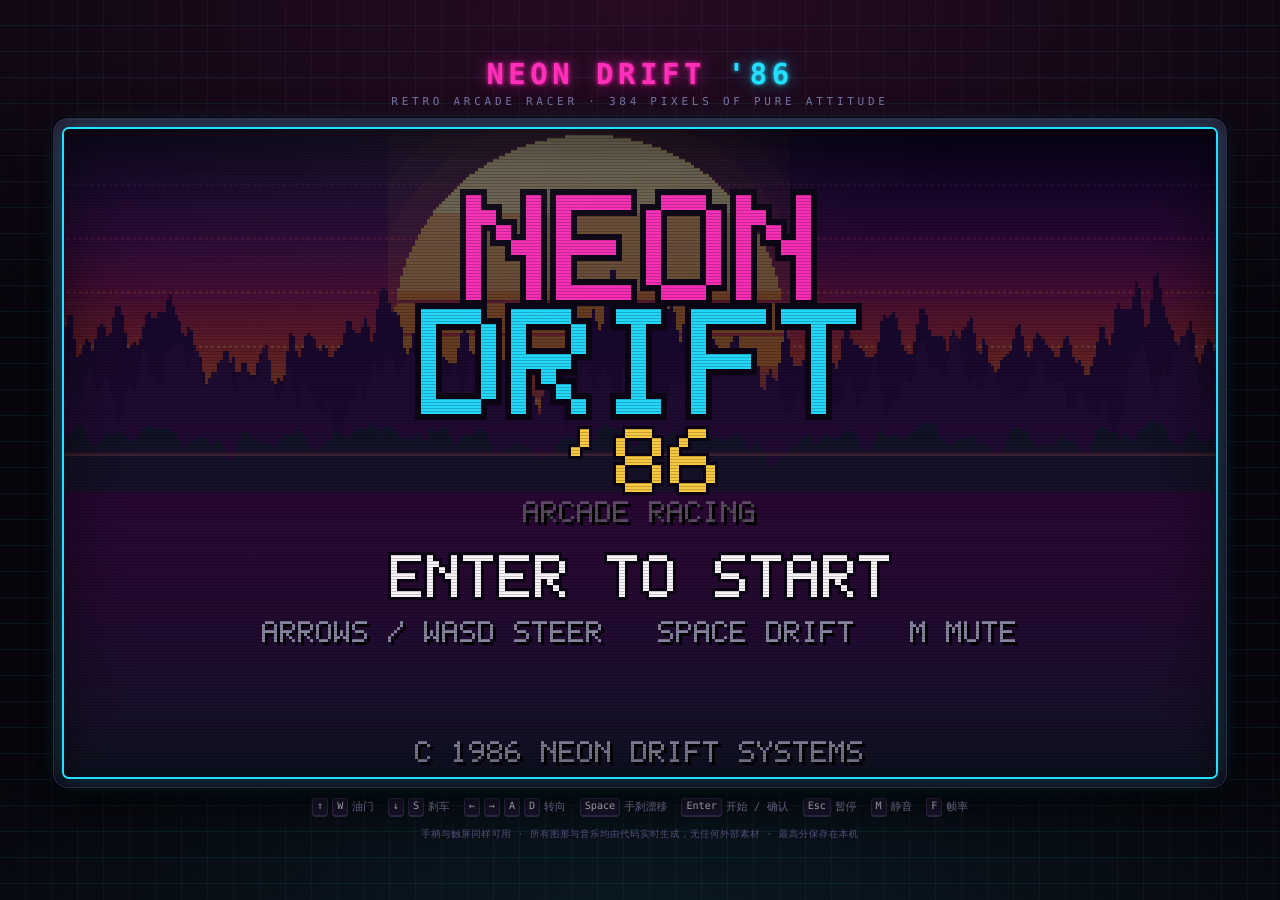
==== neon-drift-86.html @ 437aab7b "Initial release: NEON DRIFT '86 — pseudo-3D retro arcade racer A complete HTML5 arcade racer in the " ====
<!DOCTYPE html>
<html lang="zh-CN">
<head>
<meta charset="utf-8">
<meta name="viewport" content="width=device-width,initial-scale=1,maximum-scale=1,user-scalable=no,viewport-fit=cover">
<meta name="color-scheme" content="dark">
<meta name="description" content="NEON DRIFT '86 — 纯 HTML5 复古街机赛车，零外部资源，可直接双击运行。">
<title>NEON DRIFT '86 — 复古街机赛车</title>
<!-- built 2026-10-17T14:59:07.203Z · single-file bundle · inlined: styles.css, src/core.js, src/road.js, src/sprites.js, src/audio.js, src/render.js, src/input.js, src/game.js -->
<style>
/* ==== styles.css (6.7 kB) ==== */
/* ==========================================================================
   NEON DRIFT '86 — page chrome
   The game itself draws every gameplay pixel into #screen; this file only
   styles the arcade cabinet around it. No external fonts, no images.
   ========================================================================== */

:root {
  --ink:        #f4f0ff;
  --dim:        #7d76a8;
  --neon-pink:  #ff2fb9;
  --neon-cyan:  #22e0ff;
  --neon-amber: #ffc46b;
  --cab-metal:  #16121f;
  --cab-edge:   #2b2440;
  --cab-black:  #07060d;
  --mono: "Consolas", "DejaVu Sans Mono", "Courier New", ui-monospace, monospace;
}

* { box-sizing: border-box; }

html, body {
  height: 100%;
  margin: 0;
  overflow: hidden;
  background: var(--cab-black);
}

body {
  display: flex;
  align-items: center;
  justify-content: center;
  padding: 12px;
  color: var(--ink);
  font-family: var(--mono);
  -webkit-font-smoothing: none;
  font-smooth: never;
  text-rendering: geometricPrecision;
  -webkit-tap-highlight-color: transparent;
  /* the arcade floor: a faint perspective grid that fades out */
  background-image:
    radial-gradient(ellipse 120% 80% at 50% 0%, rgba(255, 47, 185, 0.13), transparent 60%),
    radial-gradient(ellipse 100% 70% at 50% 110%, rgba(34, 224, 255, 0.10), transparent 62%),
    linear-gradient(transparent 0 96%, rgba(34, 224, 255, 0.08) 96% 100%),
    linear-gradient(90deg, transparent 0 96%, rgba(255, 47, 185, 0.06) 96% 100%);
  background-size: auto, auto, 26px 26px, 26px 26px;
  user-select: none;
  -webkit-user-select: none;
}

/* ------------------------------------------------------------------ layout */

.cabinet {
  display: flex;
  flex-direction: column;
  align-items: center;
  gap: 10px;
  max-height: 100%;
}

/* ----------------------------------------------------------------- marquee */

.marquee { text-align: center; margin: 0; }

.marquee-main {
  margin: 0;
  font-size: clamp(15px, 3.2vh, 30px);
  letter-spacing: 0.16em;
  font-weight: 700;
  color: var(--neon-pink);
  text-shadow:
     0 0 4px rgba(255, 47, 185, 0.9),
     0 0 18px rgba(255, 47, 185, 0.55),
     2px 2px 0 #4a0033;
}

.marquee-year { color: var(--neon-cyan); text-shadow: 0 0 4px rgba(34,224,255,.9), 0 0 18px rgba(34,224,255,.5); }

.marquee-sub {
  margin: 4px 0 0;
  font-size: clamp(7px, 1.25vh, 11px);
  letter-spacing: 0.34em;
  color: var(--dim);
}

/* ------------------------------------------------------------------ screen */

.screen-frame {
  position: relative;
  line-height: 0;
  padding: 10px;
  border-radius: 14px;
  background: linear-gradient(180deg, #241d33, var(--cab-metal) 45%, #0d0a15);
  border: 1px solid var(--cab-edge);
  box-shadow:
    0 0 0 1px rgba(0, 0, 0, 0.85),
    0 18px 44px rgba(0, 0, 0, 0.75),
    inset 0 1px 0 rgba(255, 255, 255, 0.05);
}

#screen {
  display: block;
  background: #000;
  border-radius: 5px;
  outline: none;
  cursor: none;
  touch-action: none;
  /* the canvas is integer-upscaled by GAME; keep every pixel crisp */
  image-rendering: pixelated;
  image-rendering: crisp-edges;
  box-shadow:
    0 0 0 2px #000,
    0 0 26px rgba(34, 224, 255, 0.16),
    0 0 60px rgba(255, 47, 185, 0.12);
}

#screen:focus-visible { box-shadow: 0 0 0 2px var(--neon-cyan), 0 0 26px rgba(34, 224, 255, 0.3); }

/* ---------------------------------------------------------------------------
   CRT aperture grille + dome glare.

   IMPORTANT: the scanlines live HERE, in CSS at *output* resolution — not in
   the 384x216 canvas. Baked into the backbuffer they get integer-multiplied
   into 3-5px stripes and crush the whole image; as a CSS overlay they stay a
   crisp 1px regardless of upscale factor, and cost the renderer nothing.
   `.glass` sits exactly over the canvas (same inset as the frame padding) and
   never intercepts pointer events.
   --------------------------------------------------------------------------- */
.glass {
  position: absolute;
  inset: 10px;
  border-radius: 5px;
  pointer-events: none;
  background:
    radial-gradient(ellipse 70% 42% at 30% 4%, rgba(255, 255, 255, 0.05), transparent 70%),
    radial-gradient(ellipse 125% 105% at 50% 50%, transparent 62%, rgba(0, 0, 0, 0.30) 100%);
}

.glass::after {
  content: "";
  position: absolute;
  inset: 0;
  border-radius: 5px;
  /* 1 dark row in every 3 — subtle enough to keep the neon readable */
  background: repeating-linear-gradient(
    to bottom,
    rgba(0, 0, 0, 0.20) 0 1px,
    rgba(0, 0, 0, 0) 1px 3px
  );
  /* a whisper of horizontal phosphor mask so it reads as glass, not stripes */
  background-blend-mode: normal;
}

@media (min-resolution: 2dppx) {
  /* on hidpi a 3px period is sub-pixel-ish; widen slightly so it still reads */
  .glass::after {
    background: repeating-linear-gradient(
      to bottom,
      rgba(0, 0, 0, 0.18) 0 1px,
      rgba(0, 0, 0, 0) 1px 4px
    );
  }
}

/* ------------------------------------------------------------------ splash */

.splash {
  position: absolute;
  inset: 10px;
  border-radius: 5px;
  display: flex;
  flex-direction: column;
  align-items: center;
  justify-content: center;
  gap: 8px;
  background: #05040a;
  color: var(--neon-amber);
  font-size: clamp(9px, 1.7vh, 15px);
  letter-spacing: 0.24em;
  line-height: 1.6;
  transition: opacity 0.28s ease;
  z-index: 2;
}

.splash.hidden { opacity: 0; pointer-events: none; }
.splash.error { color: #ff6060; }
.splash.error .splash-sub { font-size: 0.72em; letter-spacing: 0.1em; max-width: 80%; text-align: center; }

.splash-title { text-shadow: 0 0 10px rgba(255, 196, 107, 0.75); }
.splash-sub { font-size: 0.74em; color: var(--dim); letter-spacing: 0.18em; }

/* ---------------------------------------------------------------- controls */

.controls {
  display: flex;
  flex-wrap: wrap;
  justify-content: center;
  gap: 6px 14px;
  max-width: 760px;
  font-size: clamp(7px, 1.2vh, 11px);
  color: var(--dim);
}

.ctrl { display: inline-flex; align-items: center; gap: 4px; white-space: nowrap; }

kbd {
  display: inline-block;
  min-width: 16px;
  padding: 2px 4px;
  border: 1px solid #3a3157;
  border-bottom-width: 2px;
  border-radius: 4px;
  background: #1c1730;
  color: var(--ink);
  font: inherit;
  font-size: 0.94em;
  text-align: center;
  line-height: 1.15;
}

.ctrl span { color: #9c94c4; }

.footnote {
  margin: 0;
  max-width: 760px;
  text-align: center;
  font-size: clamp(6.5px, 1.05vh, 10px);
  line-height: 1.7;
  color: #5b5580;
  letter-spacing: 0.06em;
}

/* very short viewports: drop the chrome so the cabinet always fits */
@media (max-height: 520px) {
  .marquee-sub, .footnote { display: none; }
  .cabinet { gap: 6px; }
}

@media (max-width: 560px) {
  .footnote { display: none; }
  .controls { gap: 4px 10px; }
}

@media (prefers-reduced-motion: reduce) {
  .splash { transition: none; }
}

</style>
</head>
<body>

<div class="cabinet">

  <header class="marquee">
    <h1 class="marquee-main">NEON&nbsp;DRIFT&nbsp;<span class="marquee-year">'86</span></h1>
    <p class="marquee-sub">RETRO ARCADE RACER &middot; 384 PIXELS OF PURE ATTITUDE</p>
  </header>

  <div class="screen-frame">
    <canvas id="screen" width="384" height="216" tabindex="0"
            aria-label="NEON DRIFT 86 游戏画面"></canvas>

    <!-- Error surface only.  GAME.boot() is synchronous, so nothing can paint
         between DOMContentLoaded and the first frame — an "loading" splash here
         would either never be seen or would stack on top of the game's own
         SYSTEM BOOT screen.  It stays hidden unless boot actually throws. -->
    <div id="splash" class="splash hidden" role="alert" aria-live="assertive"></div>

    <div class="glass" aria-hidden="true"></div>
  </div>

  <section class="controls" aria-label="操作说明">
    <div class="ctrl"><kbd>↑</kbd><kbd>W</kbd><span>油门</span></div>
    <div class="ctrl"><kbd>↓</kbd><kbd>S</kbd><span>刹车</span></div>
    <div class="ctrl"><kbd>←</kbd><kbd>→</kbd><kbd>A</kbd><kbd>D</kbd><span>转向</span></div>
    <div class="ctrl"><kbd>Space</kbd><span>手刹漂移</span></div>
    <div class="ctrl"><kbd>Enter</kbd><span>开始 / 确认</span></div>
    <div class="ctrl"><kbd>Esc</kbd><span>暂停</span></div>
    <div class="ctrl"><kbd>M</kbd><span>静音</span></div>
    <div class="ctrl"><kbd>F</kbd><span>帧率</span></div>
  </section>

  <p class="footnote">
    手柄与触屏同样可用 &middot; 所有图形与音乐均由代码实时生成，无任何外部素材 &middot; 最高分保存在本机
  </p>

</div>

<!-- =====================================================================
     Load order is FROZEN by CONTRACT.md:
       core -> road -> sprites -> audio -> render -> input -> game
     Classic scripts (no ES modules) so the game also runs from file://
     ===================================================================== -->
<script>
/* ==== src/core.js (18.9 kB) ==== */
/* ==========================================================================
 * NEON DRIFT '86  —  src/core.js
 * Shared contract: constants, math, seeded RNG, palettes, bitmap font,
 * storage helpers and the frozen game-state factory.
 * Loaded FIRST. Depends on nothing. Exposes the single global `CORE`.
 * ========================================================================== */
var CORE = (function () {
  'use strict';

  var VERSION = '1.0.0';

  /* internal render resolution (integer-upscaled at present time) */
  var W = 384, H = 216, TAU = Math.PI * 2;

  /* ------------------------------------------------------------------ math */
  function clamp(v, lo, hi) { return v < lo ? lo : (v > hi ? hi : v); }
  function lerp(a, b, t) { return a + (b - a) * t; }
  function easeIn(a, b, p) { return a + (b - a) * Math.pow(p, 2); }
  function easeOut(a, b, p) { return a + (b - a) * (1 - Math.pow(1 - p, 2)); }
  function easeInOut(a, b, p) { return a + (b - a) * (-Math.cos(p * Math.PI) / 2 + 0.5); }
  function accelerate(v, accel, dt) { return v + accel * dt; }
  function percentRemaining(n, total) { return (n % total) / total; }

  function overlap(x1, w1, x2, w2, percent) {
    var half = (percent === undefined ? 1 : percent) / 2;
    var min1 = x1 - (w1 * half), max1 = x1 + (w1 * half);
    var min2 = x2 - (w2 * half), max2 = x2 + (w2 * half);
    return !((max1 < min2) || (min1 > max2));
  }

  function increase(start, inc, max) {
    var r = start + inc;
    if (!(max > 0)) { return 0; }
    r = r % max;
    if (r < 0) { r += max; }
    return r;
  }

  function wrapZ(z, trackLength) { return increase(z, 0, trackLength); }

  /* ------------------------------------------------------- seeded prng ---- */
  /* xorshift32 — deterministic, so every stage rebuilds identically. */
  function rng(seed) {
    var s = (seed >>> 0) || 0x9e3779b9;
    return function () {
      s ^= (s << 13); s >>>= 0;
      s ^= (s >>> 17);
      s ^= (s << 5);  s >>>= 0;
      return s / 4294967296;
    };
  }
  function rnd(r, a, b) { return a + r() * (b - a); }
  function rndInt(r, a, b) { return Math.floor(a + r() * (b - a + 1)); }
  function pick(r, arr) { return arr[Math.floor(r() * arr.length) % arr.length]; }

  /* ------------------------------------------------------------- canvas --- */
  function makeCanvas(w, h) {
    var c = document.createElement('canvas');
    c.width = Math.max(1, w | 0);
    c.height = Math.max(1, h | 0);
    return c;
  }

  function now() {
    if (typeof performance !== 'undefined' && performance.now) { return performance.now(); }
    return Date.now();
  }

  /* ------------------------------------------------------------ storage --- */
  var storage = {
    get: function (key, def) {
      try {
        var v = window.localStorage.getItem('neondrift86.' + key);
        return v === null ? def : JSON.parse(v);
      } catch (e) { return def; }
    },
    set: function (key, val) {
      try { window.localStorage.setItem('neondrift86.' + key, JSON.stringify(val)); return true; }
      catch (e) { return false; }
    }
  };

  /* ------------------------------------------------------------ format ---- */
  function pad(n, len) {
    var s = String(Math.abs(n | 0));
    while (s.length < len) { s = '0' + s; }
    return (n < 0 ? '-' : '') + s;
  }

  function formatTime(sec) {
    if (typeof sec !== 'number' || !isFinite(sec) || sec < 0) { return '--:--.--'; }
    var m = Math.floor(sec / 60);
    var s = sec - m * 60;
    return m + ':' + (s < 10 ? '0' : '') + s.toFixed(2);
  }

  function formatScore(n) { return pad(n | 0, 7); }

  /* ============================================================== TUNING == */
  var TUNING = {
    SEGMENT_LENGTH: 200,
    RUMBLE_LENGTH: 3,
    ROAD_WIDTH: 2000,
    LANES: 3,
    FIELD_OF_VIEW: 100,
    CAMERA_HEIGHT: 1000,
    DRAW_DISTANCE: 220,
    FOG_DENSITY: 5,

    MAX_SPEED: 12000,
    ACCEL: 2400,
    BREAKING: -12000,
    DECEL: -2400,
    OFF_ROAD_DECEL: -6000,
    OFF_ROAD_LIMIT: 3000,
    CENTRIFUGAL: 0.3,

    STEP: 1 / 60,
    CAMERA_DEPTH: 1 / Math.tan((100 / 2) * Math.PI / 180),
    PLAYER_Z: 1000 * (1 / Math.tan((100 / 2) * Math.PI / 180)),
    SPRITE_SCALE: 0.3 / 48,
    ROAD_WIDTH_HALF: 1000,

    /* gameplay feel */
    CHECKPOINT_BONUS: 30,
    DRIFT_STEER_BONUS: 1.45,
    COLLISION_SPEED_LOSS: 0.35,
    HIT_INVULN: 1.2,
    GEARS: 5
  };

  /* ============================================================= THEMES === */
  /* Every colour the game ever draws comes from here. */
  var THEMES = {
    sunset: {
      key: 'sunset', label: 'SUNSET STRIP',
      sky: ['#0b0420', '#2a0a4a', '#5c1268', '#a81f66', '#e8483f', '#ff8a3d', '#ffc46b'],
      sunCore: '#fff3a8', sunGlow: '#ff9a3c', sunBand: '#c9305f',
      sunRadius: 0.34, sunY: 0.62, stars: 0,
      mountFar: '#2a1150', mountNear: '#3d1a63',
      grassDark: '#12333d', grassLight: '#17434f',
      roadDark: '#2b2b3a', roadLight: '#333345',
      rumbleDark: '#e83f6f', rumbleLight: '#f5efe2',
      lane: '#ded8c8',
      fog: '#5c1268', fogDensity: 5,
      crtTint: '#4a1f5e',
      scenery: ['palm', 'palm', 'bush', 'billboard_0', 'rock', 'billboard_1', 'lamp', 'palm']
    },
    night: {
      key: 'night', label: 'NEON NIGHT',
      sky: ['#02010a', '#070522', '#120e3d', '#1e1557', '#2c1f6b', '#3a2a78'],
      sunCore: '#cfe9ff', sunGlow: '#4a6bff', sunBand: '#1b1b4a',
      sunRadius: 0.20, sunY: 0.50, stars: 1,
      mountFar: '#0a0820', mountNear: '#141033',
      grassDark: '#0a1420', grassLight: '#0e1c2c',
      roadDark: '#1a1a26', roadLight: '#20202e',
      rumbleDark: '#22e0ff', rumbleLight: '#ff2fb9',
      lane: '#9ff6ff',
      fog: '#150f38', fogDensity: 6,
      crtTint: '#1b2a6b',
      scenery: ['lamp', 'pine', 'billboard_3', 'pine', 'rock', 'billboard_2', 'lamp', 'pine']
    },
    dawn: {
      key: 'dawn', label: 'SANDSTORM',
      sky: ['#241a4d', '#4a2a68', '#8f4470', '#c96a5c', '#f0a15e', '#ffd9a0'],
      sunCore: '#fff6d0', sunGlow: '#ffb055', sunBand: '#d98a5a',
      sunRadius: 0.26, sunY: 0.58, stars: 0,
      mountFar: '#4a3a5c', mountNear: '#5e4a6b',
      grassDark: '#8a6134', grassLight: '#9c7040',
      roadDark: '#3a3026', roadLight: '#443a2e',
      rumbleDark: '#d94f2b', rumbleLight: '#f7ead0',
      lane: '#f0e2c0',
      fog: '#c98a5a', fogDensity: 7,
      crtTint: '#5e3a1f',
      scenery: ['cactus', 'boulder', 'cactus', 'billboard_3', 'rock', 'cactus', 'boulder', 'arch']
    }
  };

  var STAGES = [
    { id: 0, code: 'S1', name: 'SUNSET STRIP', theme: 'sunset', laps: 2, traffic: 70,  timeLimit: 100, hilliness: 1.00, curviness: 1.00, seed: 1986 },
    { id: 1, code: 'S2', name: 'NEON NIGHT',   theme: 'night',  laps: 2, traffic: 95,  timeLimit: 95,  hilliness: 1.20, curviness: 1.25, seed: 2086 },
    { id: 2, code: 'S3', name: 'SANDSTORM',    theme: 'dawn',   laps: 2, traffic: 120, timeLimit: 92,  hilliness: 1.40, curviness: 1.55, seed: 2186 }
  ];

  /* ============================================================ UI COLOR == */
  var UI = {
    white: '#ffffff', black: '#000000', dim: '#8a8aa0',
    accent: '#ff2fb9', accent2: '#22e0ff', warn: '#ffd23f',
    danger: '#ff3b3b', good: '#4dff88', panel: '#0d0a1e'
  };

  /* ========================================================== BITMAP FONT = */
  /* 5 wide x 7 tall, one 5-bit row per entry, bit4 = leftmost column. */
  var FONT_W = 5, FONT_H = 7;

  var GLYPHS = {
    'A': [0x0E, 0x11, 0x11, 0x1F, 0x11, 0x11, 0x11],
    'B': [0x1E, 0x11, 0x11, 0x1E, 0x11, 0x11, 0x1E],
    'C': [0x0E, 0x11, 0x10, 0x10, 0x10, 0x11, 0x0E],
    'D': [0x1E, 0x11, 0x11, 0x11, 0x11, 0x11, 0x1E],
    'E': [0x1F, 0x10, 0x10, 0x1E, 0x10, 0x10, 0x1F],
    'F': [0x1F, 0x10, 0x10, 0x1E, 0x10, 0x10, 0x10],
    'G': [0x0E, 0x11, 0x10, 0x17, 0x11, 0x11, 0x0F],
    'H': [0x11, 0x11, 0x11, 0x1F, 0x11, 0x11, 0x11],
    'I': [0x0E, 0x04, 0x04, 0x04, 0x04, 0x04, 0x0E],
    'J': [0x07, 0x02, 0x02, 0x02, 0x02, 0x12, 0x0C],
    'K': [0x11, 0x12, 0x14, 0x18, 0x14, 0x12, 0x11],
    'L': [0x10, 0x10, 0x10, 0x10, 0x10, 0x10, 0x1F],
    'M': [0x11, 0x1B, 0x15, 0x15, 0x11, 0x11, 0x11],
    'N': [0x11, 0x19, 0x15, 0x13, 0x11, 0x11, 0x11],
    'O': [0x0E, 0x11, 0x11, 0x11, 0x11, 0x11, 0x0E],
    'P': [0x1E, 0x11, 0x11, 0x1E, 0x10, 0x10, 0x10],
    'Q': [0x0E, 0x11, 0x11, 0x11, 0x15, 0x12, 0x0D],
    'R': [0x1E, 0x11, 0x11, 0x1E, 0x14, 0x12, 0x11],
    'S': [0x0F, 0x10, 0x10, 0x0E, 0x01, 0x01, 0x1E],
    'T': [0x1F, 0x04, 0x04, 0x04, 0x04, 0x04, 0x04],
    'U': [0x11, 0x11, 0x11, 0x11, 0x11, 0x11, 0x0E],
    'V': [0x11, 0x11, 0x11, 0x11, 0x11, 0x0A, 0x04],
    'W': [0x11, 0x11, 0x11, 0x15, 0x15, 0x1B, 0x11],
    'X': [0x11, 0x11, 0x0A, 0x04, 0x0A, 0x11, 0x11],
    'Y': [0x11, 0x11, 0x0A, 0x04, 0x04, 0x04, 0x04],
    'Z': [0x1F, 0x01, 0x02, 0x04, 0x08, 0x10, 0x1F],
    '0': [0x0E, 0x11, 0x13, 0x15, 0x19, 0x11, 0x0E],
    '1': [0x04, 0x0C, 0x04, 0x04, 0x04, 0x04, 0x0E],
    '2': [0x0E, 0x11, 0x01, 0x02, 0x04, 0x08, 0x1F],
    '3': [0x1F, 0x02, 0x04, 0x02, 0x01, 0x11, 0x0E],
    '4': [0x02, 0x06, 0x0A, 0x12, 0x1F, 0x02, 0x02],
    '5': [0x1F, 0x10, 0x1E, 0x01, 0x01, 0x11, 0x0E],
    '6': [0x06, 0x08, 0x10, 0x1E, 0x11, 0x11, 0x0E],
    '7': [0x1F, 0x01, 0x02, 0x04, 0x08, 0x08, 0x08],
    '8': [0x0E, 0x11, 0x11, 0x0E, 0x11, 0x11, 0x0E],
    '9': [0x0E, 0x11, 0x11, 0x0F, 0x01, 0x02, 0x0C],
    ' ': [0x00, 0x00, 0x00, 0x00, 0x00, 0x00, 0x00],
    '.': [0x00, 0x00, 0x00, 0x00, 0x00, 0x0C, 0x0C],
    ',': [0x00, 0x00, 0x00, 0x00, 0x0C, 0x0C, 0x08],
    ':': [0x00, 0x0C, 0x0C, 0x00, 0x0C, 0x0C, 0x00],
    ';': [0x00, 0x0C, 0x0C, 0x00, 0x0C, 0x0C, 0x08],
    '-': [0x00, 0x00, 0x00, 0x1F, 0x00, 0x00, 0x00],
    '_': [0x00, 0x00, 0x00, 0x00, 0x00, 0x00, 0x1F],
    '+': [0x00, 0x04, 0x04, 0x1F, 0x04, 0x04, 0x00],
    '=': [0x00, 0x00, 0x1F, 0x00, 0x1F, 0x00, 0x00],
    '*': [0x00, 0x0A, 0x04, 0x1F, 0x04, 0x0A, 0x00],
    '/': [0x01, 0x01, 0x02, 0x04, 0x08, 0x10, 0x10],
    '\\': [0x10, 0x10, 0x08, 0x04, 0x02, 0x01, 0x01],
    '!': [0x04, 0x04, 0x04, 0x04, 0x04, 0x00, 0x04],
    '?': [0x0E, 0x11, 0x01, 0x02, 0x04, 0x00, 0x04],
    '%': [0x11, 0x01, 0x02, 0x04, 0x08, 0x10, 0x11],
    '(': [0x04, 0x08, 0x10, 0x10, 0x10, 0x08, 0x04],
    ')': [0x04, 0x02, 0x01, 0x01, 0x01, 0x02, 0x04],
    '[': [0x0E, 0x08, 0x08, 0x08, 0x08, 0x08, 0x0E],
    ']': [0x0E, 0x02, 0x02, 0x02, 0x02, 0x02, 0x0E],
    '<': [0x02, 0x04, 0x08, 0x10, 0x08, 0x04, 0x02],
    '>': [0x08, 0x04, 0x02, 0x01, 0x02, 0x04, 0x08],
    '#': [0x0A, 0x1F, 0x0A, 0x0A, 0x1F, 0x0A, 0x00],
    '&': [0x0C, 0x12, 0x14, 0x08, 0x15, 0x12, 0x0D],
    '@': [0x0E, 0x11, 0x17, 0x15, 0x17, 0x10, 0x0E],
    '"': [0x0A, 0x0A, 0x00, 0x00, 0x00, 0x00, 0x00],
    "'": [0x04, 0x04, 0x08, 0x00, 0x00, 0x00, 0x00],
    '^': [0x04, 0x0A, 0x11, 0x00, 0x00, 0x00, 0x00],
    '~': [0x00, 0x00, 0x09, 0x16, 0x00, 0x00, 0x00],
    '$': [0x04, 0x0F, 0x14, 0x0E, 0x05, 0x1E, 0x04],
    '|': [0x04, 0x04, 0x04, 0x04, 0x04, 0x04, 0x04],
    '\u2665': [0x00, 0x0A, 0x1F, 0x1F, 0x0E, 0x04, 0x00],   /* heart  */
    '\u25B2': [0x04, 0x0E, 0x1F, 0x1F, 0x00, 0x00, 0x00],   /* up     */
    '\u25BC': [0x00, 0x00, 0x00, 0x1F, 0x1F, 0x0E, 0x04],   /* down   */
    '\u25C0': [0x01, 0x03, 0x07, 0x0F, 0x07, 0x03, 0x01],   /* left   */
    '\u25B6': [0x10, 0x18, 0x1C, 0x1E, 0x1C, 0x18, 0x10],   /* right  */
    '\u2588': [0x1F, 0x1F, 0x1F, 0x1F, 0x1F, 0x1F, 0x1F],   /* block  */
    '\u2592': [0x15, 0x0A, 0x15, 0x0A, 0x15, 0x0A, 0x15],   /* dither */
    '\u00B7': [0x00, 0x00, 0x00, 0x04, 0x00, 0x00, 0x00]    /* dot    */
  };

  var GLYPH_KEYS = (function () {
    var k = [], c;
    for (c in GLYPHS) { if (Object.prototype.hasOwnProperty.call(GLYPHS, c)) { k.push(c); } }
    return k;
  })();

  var GLYPH_INDEX = (function () {
    var m = {}, i;
    for (i = 0; i < GLYPH_KEYS.length; i++) { m[GLYPH_KEYS[i]] = i; }
    return m;
  })();

  var CELL_W = FONT_W + 1;              /* 1px gutter between cells in the atlas */
  var atlasCache = {};

  /* Pre-render every glyph once per colour; drawText then costs one drawImage
     per character instead of 35 fillRects. */
  function atlas(color) {
    if (atlasCache[color]) { return atlasCache[color]; }
    var cv = makeCanvas(GLYPH_KEYS.length * CELL_W, FONT_H);
    var g = cv.getContext('2d');
    g.fillStyle = color;
    var i, x, y, bits, ch;
    for (i = 0; i < GLYPH_KEYS.length; i++) {
      ch = GLYPHS[GLYPH_KEYS[i]];
      for (y = 0; y < FONT_H; y++) {
        bits = ch[y];
        for (x = 0; x < FONT_W; x++) {
          if (bits & (1 << (FONT_W - 1 - x))) { g.fillRect(i * CELL_W + x, y, 1, 1); }
        }
      }
    }
    atlasCache[color] = cv;
    return cv;
  }

  function textWidth(text, scale, spacing) {
    scale = Math.max(1, (scale | 0) || 1);
    spacing = (spacing === undefined || spacing === null) ? 1 : spacing;
    var n = String(text).length;
    if (n === 0) { return 0; }
    return (n * (FONT_W + spacing) - spacing) * scale;
  }

  function drawText(ctx, text, x, y, opts) {
    opts = opts || {};
    var scale = Math.max(1, (opts.scale | 0) || 1);
    var spacing = (opts.spacing === undefined || opts.spacing === null) ? 1 : opts.spacing;
    var color = opts.color || '#ffffff';
    var align = opts.align || 'left';
    var str = String(text).toUpperCase();
    var step = (FONT_W + spacing) * scale;

    var w = textWidth(str, scale, spacing);
    var dy = 0;
    if (opts.baseline === 'middle') { dy = -Math.round(FONT_H * scale / 2); }
    x = Math.round(x); y = Math.round(y) + dy;
    if (align === 'center') { x -= Math.round(w / 2); }
    else if (align === 'right') { x -= w; }

    if (opts.shadow) {
      drawText(ctx, str, x + scale, y + scale, {
        color: typeof opts.shadow === 'string' ? opts.shadow : '#000000',
        scale: scale, spacing: spacing, align: 'left'
      });
    }

    var a = atlas(color), i, gi;
    for (i = 0; i < str.length; i++) {
      gi = GLYPH_INDEX[str.charAt(i)];
      if (gi === undefined) { continue; }
      ctx.drawImage(a, gi * CELL_W, 0, FONT_W, FONT_H,
                    x + i * step, y, FONT_W * scale, FONT_H * scale);
    }
    return w;
  }

  /* ============================================================== STATE === */
  /* The frozen per-frame contract between GAME (writer) and RENDER (reader). */
  function createState() {
    return {
      /* timing */
      now: 0, dt: 0, frame: 0, fps: 60,

      /* flow */
      mode: 'boot', prevMode: '', modeTime: 0,

      /* player */
      position: 0, speed: 0, playerX: 0, playerY: 0,
      steer: 0, throttle: 0, brake: 0,
      gear: 1, rpm: 0, shiftTimer: 0,

      /* stage / progress */
      stageIndex: 0, stage: 0, lap: 1, laps: 2,
      trackLength: 0, track: null, segments: [], cars: [],
      checkpoint: 0, checkpoints: [], nextCheckpoint: 0,
      timeLeft: 0, lapTime: 0, lastLapTime: 0, bestLapTime: 0, totalTime: 0,
      score: 0, combo: 0, best: 0,

      /* camera / parallax */
      cameraHeight: TUNING.CAMERA_HEIGHT, cameraDepth: TUNING.CAMERA_DEPTH,
      playerZ: TUNING.PLAYER_Z,
      skyOffset: 0, hillOffset: 0, treeOffset: 0,

      /* fx */
      shake: 0, shakeX: 0, shakeY: 0, flash: 0,
      hitTimer: 0, offRoad: false, skid: false,
      crash: false, crashTimer: 0, crashX: 0, crashY: 0, crashFrame: 0,

      /* ui */
      menuIndex: 0, menuItems: [], countdown: 0,
      paused: false, muted: false, quality: 'high', showFps: false,
      hint: '',

      /* transient messages: {text,color,scale,x,y,ttl,ttl0} */
      messages: [],

      /* theme + results */
      theme: THEMES.sunset,
      results: null,

      /* debug */
      errors: []
    };
  }

  /* ============================================================ SELFTEST == */
  function selfTest() {
    var checks = [];
    function ck(name, ok, detail) { checks.push({ name: name, ok: !!ok, detail: detail || '' }); }

    ck('resolution', W === 384 && H === 216, W + 'x' + H);
    ck('math.clamp', clamp(5, 0, 3) === 3 && clamp(-1, 0, 3) === 0);
    ck('math.increase-wrap', increase(10, 5, 12) === 3, String(increase(10, 5, 12)));
    ck('math.increase-neg', increase(1, -5, 12) === 8, String(increase(1, -5, 12)));
    ck('math.wrapZ', wrapZ(-100, 1000) === 900, String(wrapZ(-100, 1000)));
    ck('math.overlap', overlap(0, 10, 4, 10, 1) === true && overlap(0, 2, 40, 2, 1) === false);

    var r1 = rng(42), r2 = rng(42);
    ck('rng.deterministic', r1() === r2(), 'first draws equal');
    var v = rng(42)();
    ck('rng.range', v >= 0 && v < 1, String(v));

    ck('font.width', textWidth('AB', 1, 1) === 11, String(textWidth('AB', 1, 1)));
    ck('font.width2', textWidth('AB', 2, 1) === 22, String(textWidth('AB', 2, 1)));
    ck('font.glyph-count', GLYPH_KEYS.length >= 60, String(GLYPH_KEYS.length));
    ck('font.has-digits', '0' in GLYPH_INDEX && '9' in GLYPH_INDEX);
    ck('font.has-letters', 'A' in GLYPH_INDEX && 'Z' in GLYPH_INDEX);

    var tk = Object.keys(THEMES);
    ck('themes.count', tk.length === 3, tk.join(','));
    var ti, th, tOk = true, tWhy = '';
    for (ti = 0; ti < tk.length; ti++) {
      th = THEMES[tk[ti]];
      var need = ['sky', 'sunCore', 'sunGlow', 'sunBand', 'mountFar', 'mountNear', 'grassDark',
        'grassLight', 'roadDark', 'roadLight', 'rumbleDark', 'rumbleLight', 'lane', 'fog',
        'crtTint', 'scenery'];
      for (var qi = 0; qi < need.length; qi++) {
        if (th[need[qi]] === undefined) { tOk = false; tWhy += tk[ti] + '.' + need[qi] + ' '; }
      }
      if (!(th.sky instanceof Array) || th.sky.length < 4) { tOk = false; tWhy += tk[ti] + '.sky '; }
    }
    ck('themes.complete', tOk, tWhy);
    ck('stages.count', STAGES.length === 3 && STAGES[2].laps === 2);

    ck('tuning.cameraDepth', TUNING.CAMERA_DEPTH > 0.8 && TUNING.CAMERA_DEPTH < 0.9,
      TUNING.CAMERA_DEPTH.toFixed(4));
    ck('tuning.step', Math.abs(TUNING.STEP - 1 / 60) < 1e-9);

    ck('format.time', formatTime(83.456) === '1:23.46', formatTime(83.456));
    ck('format.time-bad', formatTime(NaN) === '--:--.--');
    ck('format.score', formatScore(1234) === '0001234', formatScore(1234));
    ck('format.pad', pad(7, 3) === '007' && pad(-7, 3) === '-007');

    var s = createState();
    ck('state.shape', s.mode === 'boot' && s.segments instanceof Array && s.theme === THEMES.sunset);
    ck('state.required-fields',
      ['track', 'cars', 'checkpoints', 'messages', 'results', 'quality', 'skyOffset',
        'hillOffset', 'treeOffset', 'cameraDepth', 'playerZ', 'crashFrame'].every(function (k) {
          return k in s;
        }));

    var ok = true, i;
    for (i = 0; i < checks.length; i++) { if (!checks[i].ok) { ok = false; } }
    return { ok: ok, checks: checks };
  }

  /* ================================================================ EXPORT */
  return {
    VERSION: VERSION,
    W: W, H: H, TAU: TAU,

    clamp: clamp, lerp: lerp,
    easeIn: easeIn, easeOut: easeOut, easeInOut: easeInOut,
    accelerate: accelerate, percentRemaining: percentRemaining,
    overlap: overlap, increase: increase, wrapZ: wrapZ,

    rng: rng, rnd: rnd, rndInt: rndInt, pick: pick,

    makeCanvas: makeCanvas, now: now, storage: storage,
    pad: pad, formatTime: formatTime, formatScore: formatScore,

    TUNING: TUNING, THEMES: THEMES, STAGES: STAGES, UI: UI,

    FONT_W: FONT_W, FONT_H: FONT_H, GLYPHS: GLYPHS,
    textWidth: textWidth, drawText: drawText,

    createState: createState, selfTest: selfTest
  };
})();

</script>
<script>
/* ==== src/road.js (17.8 kB) ==== */
/* ==========================================================================
 * NEON DRIFT '86  —  src/road.js
 * Track geometry: segment construction, perspective projection and the
 * initial placement of AI traffic.
 *
 * NO canvas / document / DOM access anywhere in this file (it must load and
 * run under node).  Depends on: CORE.  Exposes the single global `ROAD`.
 *
 * Load order: core.js -> road.js -> sprites.js -> audio.js -> render.js
 * ========================================================================== */
var ROAD = (function () {
  'use strict';

  var T = CORE.TUNING;
  var SEG_LEN = T.SEGMENT_LENGTH;        /* 200  */
  var RUMBLE_LEN = T.RUMBLE_LENGTH;      /* 3    */
  var ROAD_WIDTH = T.ROAD_WIDTH;         /* 2000 */

  /* curve is a per-segment steering accumulator (see the classic out-run model):
     `dx += curve` each segment, `x += dx` each segment. */
  var CURVE = { NONE: 0, EASY: 1.7, MEDIUM: 3.1, HARD: 4.5, HAIRPIN: 6.2, MAX: 7.5 };

  /* slope is expressed as a fraction of the horizontal run, so hill height
     scales with section length and never becomes a wall. */
  var SLOPE = { NONE: 0, LOW: 0.15, MEDIUM: 0.28, HIGH: 0.42, STEEP: 0.56 };

  var MIN_SEGMENTS = 1200;       /* contract floor  */
  var TARGET_SEGMENTS = 1320;    /* the fun part    */
  var OPENING_STRAIGHT = 46;     /* start / finish straight */
  var CLOSING_STRAIGHT = 40;
  var CHECKPOINT_GATES = 4;      /* gates per lap, one of them the lap line */

  var CAR_KINDS = [
    { sprite: 'car_red', w: 1080, h: 620, lo: 0.46, hi: 0.74 },
    { sprite: 'car_blue', w: 1080, h: 620, lo: 0.46, hi: 0.74 },
    { sprite: 'car_green', w: 1080, h: 620, lo: 0.46, hi: 0.74 },
    { sprite: 'car_yellow', w: 1080, h: 620, lo: 0.46, hi: 0.74 },
    { sprite: 'car_purple', w: 1080, h: 620, lo: 0.46, hi: 0.74 },
    { sprite: 'truck_white', w: 1520, h: 980, lo: 0.27, hi: 0.48 },
    { sprite: 'truck_blue', w: 1520, h: 980, lo: 0.27, hi: 0.48 }
  ];

  /* ======================================================== small helpers == */

  function clamp(v, lo, hi) { return v < lo ? lo : (v > hi ? hi : v); }

  function newPoint(x, y, z) {
    return {
      world: { x: x, y: y, z: z },
      camera: { x: 0, y: 0, z: 0 },
      screen: { x: 0, y: 0, w: 0, scale: 0 }
    };
  }

  function newSegment(index, curve, y1, y2) {
    return {
      index: index,
      p1: newPoint(0, y1, index * SEG_LEN),
      p2: newPoint(0, y2, (index + 1) * SEG_LEN),
      curve: curve,
      sprites: [],
      cars: [],
      /* alternating ground colour; flips every RUMBLE_LENGTH segments */
      dark: (Math.floor(index / RUMBLE_LEN) % 2) === 1,
      looped: false,
      fog: 0,
      clip: 0,
      light: 0
    };
  }

  function lastY(track) {
    var segs = track.segments;
    return segs.length === 0 ? 0 : segs[segs.length - 1].p2.world.y;
  }

  function pushSegment(track, curve, y2) {
    var segs = track.segments;
    var y1 = segs.length === 0 ? 0 : segs[segs.length - 1].p2.world.y;
    segs.push(newSegment(segs.length, curve, y1, y2));
  }

  /* ---------------------------------------------------------- road pieces -- */

  /* enter/hold/leave are segment counts; `curve` is the held curve value and
     `slope` the held gradient (world-y delta / world-z delta). */
  function addRoad(track, enter, hold, leave, curve, slope) {
    var startY = lastY(track);
    var total = enter + hold + leave;
    if (total <= 0) { return; }
    var endY = startY + (slope || 0) * total * SEG_LEN;
    var n;

    for (n = 0; n < enter; n++) {
      pushSegment(track, CORE.easeIn(0, curve, n / enter), CORE.easeInOut(startY, endY, n / total));
    }
    for (n = 0; n < hold; n++) {
      pushSegment(track, curve, CORE.easeInOut(startY, endY, (enter + n) / total));
    }
    for (n = 0; n < leave; n++) {
      pushSegment(track, CORE.easeInOut(curve, 0, n / leave), CORE.easeInOut(startY, endY, (enter + hold + n) / total));
    }
  }

  function addStraight(track, len) { addRoad(track, 0, len, 0, 0, 0); }

  /* A run of alternating crests and dips; the 4-step pattern nets to zero so
     a bumpy stretch always returns to the height it started at. */
  function addBumps(track, len, amount) {
    var pattern = [1, -2, 1, 0];
    var n, y = lastY(track);
    len = len - (len % 4);
    for (n = 0; n < len; n++) {
      y = y + pattern[n % 4] * amount;
      pushSegment(track, 0, y);
    }
  }

  /* ---------------------------------------------------------- the recipe --- */

  function chooseSlope(track, hilly, rng) {
    var y = lastY(track);
    var bias = clamp(-y / 14000, -1, 1);        /* pull back toward sea level */
    var mag = 0.08 + rng() * 0.34;
    var s = (rng() < 0.5 ? -1 : 1) * mag;
    if (bias > 0.25 && s > 0) { s = -s; }
    if (bias < -0.25 && s < 0) { s = -s; }
    return s * hilly;
  }

  function buildMoves(track, stage, rng) {
    var curvy = stage.curviness || 1;
    var hilly = stage.hilliness || 1;
    var dir = rng() < 0.5 ? 1 : -1;
    var pattern = [
      'straight', 'curve', 'hill', 'scurve', 'straight', 'crest',
      'hairpin', 'dip', 'curve', 'bumps', 'straight', 'hill',
      'scurve', 'curve', 'hairpin', 'crest', 'bumps', 'dip'
    ];
    var pi = 0, kind, mag, len, c;

    addStraight(track, OPENING_STRAIGHT);

    while (track.segments.length < TARGET_SEGMENTS) {
      kind = pattern[pi % pattern.length];
      pi++;
      /* a long breather after every hairpin */
      mag = CURVE.EASY + rng() * (CURVE.HARD - CURVE.EASY);
      c = clamp(mag * curvy, 0, CURVE.MAX) * dir;

      if (kind === 'straight') {
        len = 26 + Math.floor(rng() * 38);
        addRoad(track, 6, len, 6, 0, chooseSlope(track, hilly, rng) * 0.4);
      } else if (kind === 'curve') {
        len = 34 + Math.floor(rng() * 34);
        addRoad(track, Math.round(len * 0.28), Math.round(len * 0.44), Math.round(len * 0.28),
          c, chooseSlope(track, hilly, rng) * 0.35);
        dir = -dir;
      } else if (kind === 'scurve') {
        len = 22 + Math.floor(rng() * 16);
        c = clamp(CURVE.MEDIUM * curvy, 0, CURVE.MAX) * dir;
        addRoad(track, Math.round(len * 0.3), Math.round(len * 0.4), Math.round(len * 0.3), c, 0);
        c = -c * 0.85;
        addRoad(track, Math.round(len * 0.3), Math.round(len * 0.4), Math.round(len * 0.3), c, 0);
        dir = -dir;
      } else if (kind === 'hairpin') {
        len = 40 + Math.floor(rng() * 22);
        c = clamp(CURVE.HAIRPIN * curvy, 0, CURVE.MAX) * dir;
        addRoad(track, 10, len, 14, c, chooseSlope(track, hilly, rng) * 0.25);
        dir = -dir;
      } else if (kind === 'hill') {
        len = 44 + Math.floor(rng() * 40);
        addRoad(track, Math.round(len * 0.32), Math.round(len * 0.36), Math.round(len * 0.32),
          0, chooseSlope(track, hilly, rng));
      } else if (kind === 'crest') {
        var up = 30 + Math.floor(rng() * 22);
        var down = 30 + Math.floor(rng() * 22);
        addRoad(track, 10, up, 8, 0, Math.abs(chooseSlope(track, hilly, rng)) * 1.15);
        addRoad(track, 8, down, 10, 0, -Math.abs(chooseSlope(track, hilly, rng)) * 1.15);
      } else if (kind === 'dip') {
        var dn = 26 + Math.floor(rng() * 20);
        var upn = 26 + Math.floor(rng() * 20);
        addRoad(track, 10, dn, 8, 0, -Math.abs(chooseSlope(track, hilly, rng)) * 1.1);
        addRoad(track, 8, upn, 10, 0, Math.abs(chooseSlope(track, hilly, rng)) * 1.1);
      } else if (kind === 'bumps') {
        len = 22 + Math.floor(rng() * 26);
        addStraight(track, 4);
        addBumps(track, len, (34 + rng() * 62) * hilly);
        addStraight(track, 4);
      }
    }
  }

  /* The eased y ramps never quite reach their target (the last step is at
     (total-1)/total), so a few world units of drift accumulate over the lap.
     Spread a linear correction over the final straight to land on exactly 0,
     otherwise the seam between the last and first segment would snap. */
  function snapToZero(track) {
    var segs = track.segments;
    var n = segs.length;
    if (n < 2) { return; }
    var resid = segs[n - 1].p2.world.y;
    if (!(Math.abs(resid) > 1e-9)) {
      segs[n - 1].p2.world.y = 0;
      return;
    }
    var k = Math.min(n - 1, CLOSING_STRAIGHT);
    var start = n - k;
    var i, f;
    for (i = start; i < n; i++) {
      f = (i - start + 1) / k;
      segs[i].p2.world.y = segs[i].p2.world.y - resid * f;
      if (i > start) { segs[i].p1.world.y = segs[i - 1].p2.world.y; }
    }
    segs[n - 1].p2.world.y = 0;
  }

  /* Bring the track back to y = 0 and curve = 0 so the last segment joins the
     first one exactly (otherwise crossing the lap line snaps the world). */
  function closeTrack(track) {
    var y = lastY(track);
    var n, len, slope;
    if (Math.abs(y) > 0.5) {
      len = clamp(Math.round(Math.abs(y) / (SEG_LEN * 0.34)), 34, 220);
      slope = -y / (len * SEG_LEN);
      addRoad(track, Math.round(len * 0.3), Math.round(len * 0.4), Math.round(len * 0.3), 0, slope);
    }
    /* guarantee both ends of the seam are dead flat and dead straight */
    addStraight(track, CLOSING_STRAIGHT);
    for (n = 0; n < CLOSING_STRAIGHT; n++) {
      track.segments[track.segments.length - 1 - n].curve = 0;
    }
    /* the opening straight is flat/straight by construction; assert it so the
       seam is provably clean whichever way the recipe evolved */
    for (n = 0; n < 8; n++) {
      track.segments[n].curve = 0;
      track.segments[n].p1.world.y = 0;
      track.segments[n].p2.world.y = 0;
    }
    snapToZero(track);
  }

  /* ------------------------------------------------------------- scenery --- */

  function sceneryNames(theme) {
    var cand = null, ok, i;
    if (typeof SPRITES !== 'undefined' && SPRITES && SPRITES.SCENERY) {
      cand = SPRITES.SCENERY[theme.key];
    }
    if (cand && cand.length) {
      if (typeof SPRITES.has === 'function') {
        ok = [];
        try {
          for (i = 0; i < cand.length; i++) {
            if (SPRITES.has(cand[i])) { ok.push(cand[i]); }
          }
        } catch (e) { ok = []; }
        if (ok.length >= 2) { return ok; }
      }
      return cand;
    }
    if (theme.scenery && theme.scenery.length) { return theme.scenery; }
    return ['palm', 'bush', 'rock', 'lamp'];
  }

  /* Sprites sitting further from the road are drawn smaller, so a verge of
     palms reads as depth instead of a wall of identical trees. */
  function vergeScale(rng, offset) {
    var s = 0.9 + rng() * 0.75;
    s = s * (1.42 - 0.20 * Math.abs(offset));
    return clamp(s, 0.55, 2.0);
  }

  function addScenery(track, theme, rng) {
    var names = sceneryNames(theme);
    var segs = track.segments;
    var n = segs.length;
    var i = 8, gap, off, side, name, seg, big;

    while (i < n) {
      i += CORE.rndInt(rng, 3, 9);
      if (i >= n) { break; }
      seg = segs[i];
      side = rng() < 0.5 ? -1 : 1;
      off = side * CORE.rnd(rng, 1.25, 3.0);
      name = CORE.pick(rng, names);
      seg.sprites.push({ source: name, offset: off, scale: vergeScale(rng, off) });

      if (rng() < 0.34) {
        off = -side * CORE.rnd(rng, 1.4, 2.9);
        name = CORE.pick(rng, names);
        seg.sprites.push({ source: name, offset: off, scale: vergeScale(rng, off) });
      }
    }

    /* landmarks: billboards and arches, evenly spaced but never in the
       opening straight (they would block the start line). */
    big = 0;
    for (i = 120; i < n - 20; i += 96) {
      seg = segs[i + Math.floor(rng() * 24)];
      if (!seg) { continue; }
      big++;
      if (big % 3 === 0 && theme.scenery && theme.scenery.length) {
        seg.sprites.push({ source: 'arch', offset: 0, scale: 2.4 });
      } else {
        off = (rng() < 0.5 ? -1 : 1) * CORE.rnd(rng, 1.6, 2.2);
        seg.sprites.push({
          source: 'billboard_' + CORE.rndInt(rng, 0, 3),
          offset: off,
          scale: 1.35 + rng() * 0.5
        });
      }
    }
  }

  /* ---------------------------------------------------------------- cars --- */

  function buildCars(track, stage, rng) {
    var count = Math.max(0, stage.traffic | 0);
    var cars = [];
    var i, kind, car, z, span, off;
    var trackLength = track.trackLength;
    /* keep the start grid clear so the player is not immediately hit */
    var head = OPENING_STRAIGHT * SEG_LEN * 2;
    span = Math.max(SEG_LEN * 40, trackLength - head - SEG_LEN * 40);

    for (i = 0; i < count; i++) {
      kind = CAR_KINDS[CORE.rndInt(rng, 0, CAR_KINDS.length - 1)];
      z = head + (i / Math.max(1, count)) * span + CORE.rnd(rng, -SEG_LEN * 3, SEG_LEN * 3);
      z = CORE.wrapZ(z, trackLength);
      off = CORE.rnd(rng, -0.82, 0.82);
      car = {
        offset: off,
        z: z,
        sprite: kind.sprite,
        speed: CORE.rnd(rng, kind.lo, kind.hi) * T.MAX_SPEED,
        w: kind.w,
        h: kind.h,
        segIndex: Math.floor(z / SEG_LEN) % track.segments.length,
        percent: (z % SEG_LEN) / SEG_LEN
      };
      cars.push(car);
      track.segments[car.segIndex].cars.push(car);
    }
    return cars;
  }

  /* -------------------------------------------------------------- build ---- */

  function build(stageIndex) {
    var idx = clamp(stageIndex | 0, 0, CORE.STAGES.length - 1);
    var stage = CORE.STAGES[idx];
    var theme = CORE.THEMES[stage.theme] || CORE.THEMES.sunset;
    var rng = CORE.rng(stage.seed);

    var track = {
      stageIndex: idx,
      theme: theme,
      name: stage.name,
      segments: [],
      trackLength: 0,
      checkpoints: [],
      cars: [],
      seed: stage.seed,
      lanes: T.LANES,
      roadWidth: ROAD_WIDTH,
      segmentLength: SEG_LEN,
      lapCount: stage.laps
    };

    buildMoves(track, stage, rng);
    closeTrack(track);

    var n = track.segments.length;
    track.trackLength = n * SEG_LEN;

    /* checkpoints: first entry is the start/finish line (segment 0) and the
       LAST entry repeats it, so the array closes the lap — crossing the final
       gate returns you to the line.  The interior entries are strictly
       ascending segment indices.  `state.nextCheckpoint` indexes THIS array. */
    var g, gates = [];
    for (g = 0; g < CHECKPOINT_GATES; g++) {
      gates.push(Math.floor(n * g / CHECKPOINT_GATES));
    }
    gates[0] = 0;
    gates.push(gates[0]);
    track.checkpoints = gates;

    addScenery(track, theme, rng);
    track.cars = buildCars(track, stage, rng);

    return track;
  }

  /* ---------------------------------------------------------- projection --- */

  function project(p, cameraX, cameraY, cameraZ, cameraDepth, width, height, roadWidth) {
    var w = p.world;
    var wx = w.x || 0, wy = w.y || 0, wz = w.z || 0;
    var cz = wz - cameraZ;
    var scale = cameraDepth / cz;

    p.camera.x = wx - cameraX;
    p.camera.y = wy - cameraY;
    p.camera.z = cz;

    p.screen.scale = scale;
    p.screen.x = Math.round((width / 2) + (scale * p.camera.x * width / 2));
    p.screen.y = Math.round((height / 2) - (scale * p.camera.y * height / 2));
    p.screen.w = Math.round(scale * roadWidth * width / 2);
    return p;
  }

  /* ------------------------------------------------------------- lookups --- */

  function segmentAt(track, index) {
    var segs = track.segments;
    var n = segs.length;
    if (n === 0) { return null; }
    var i = index % n;
    if (i < 0) { i += n; }
    return segs[i];
  }

  function findSegment(track, z) {
    var segs = track.segments;
    var n = segs.length;
    if (n === 0) { return null; }
    var len = track.trackLength || (n * SEG_LEN);
    var i = Math.floor(CORE.wrapZ(z, len) / SEG_LEN);
    if (!(i >= 0)) { i = 0; }
    if (i >= n) { i = n - 1; }
    return segs[i];
  }

  function playerSegmentIndex(track, position) {
    var seg = findSegment(track, position + T.PLAYER_Z);
    return seg ? seg.index : 0;
  }

  /* --------------------------------------------------------------- misc ---- */

  /* Fraction of a lap completed, 0..1 (handy for the HUD). */
  function lapProgress(track, position) {
    if (!track || !track.trackLength) { return 0; }
    return CORE.wrapZ(position, track.trackLength) / track.trackLength;
  }

  function selfTest() {
    var checks = [], t, i, ok;
    function ck(name, good, detail) { checks.push({ name: name, ok: !!good, detail: detail || '' }); }

    for (i = 0; i < CORE.STAGES.length; i++) {
      t = build(i);
      ck('segments[' + i + ']>=1200', t.segments.length >= MIN_SEGMENTS, String(t.segments.length));
      ck('seam-y[' + i + ']', Math.abs(t.segments[t.segments.length - 1].p2.world.y - t.segments[0].p1.world.y) < 1e-6);
      ck('seam-curve[' + i + ']', t.segments[t.segments.length - 1].curve === 0 && t.segments[0].curve === 0);
      ck('trackLength[' + i + ']', t.trackLength === t.segments.length * SEG_LEN);
      var cps = t.checkpoints;
      var last = cps.length - 1;
      ok = cps.length >= 2 && cps[0] === 0 && cps[last] === cps[0];
      for (var c = 1; c < last; c++) {
        if (!(cps[c] > cps[c - 1])) { ok = false; }
        if (cps[c] >= t.segments.length) { ok = false; }
      }
      ck('checkpoints[' + i + ']', ok, t.checkpoints.join(','));
      ck('cars[' + i + ']', t.cars.length === CORE.STAGES[i].traffic, String(t.cars.length));
    }

    var p = { world: { x: 0, y: 0, z: 2000 }, camera: {}, screen: {} };
    project(p, 0, 0, 0, T.CAMERA_DEPTH, CORE.W, CORE.H, ROAD_WIDTH);
    var far = { world: { x: 0, y: 0, z: 20000 }, camera: {}, screen: {} };
    project(far, 0, 0, 0, T.CAMERA_DEPTH, CORE.W, CORE.H, ROAD_WIDTH);
    ck('project.scale-near-bigger', p.screen.scale > far.screen.scale,
      p.screen.scale.toFixed(6) + ' > ' + far.screen.scale.toFixed(6));
    ck('project.w-near-bigger', p.screen.w > far.screen.w, p.screen.w + ' > ' + far.screen.w);
    ck('project.centre', far.screen.x === CORE.W / 2 && far.screen.y === CORE.H / 2);

    ok = true;
    for (i = 0; i < checks.length; i++) { if (!checks[i].ok) { ok = false; } }
    return { ok: ok, checks: checks };
  }

  return {
    CURVE: CURVE,
    SLOPE: SLOPE,
    MIN_SEGMENTS: MIN_SEGMENTS,

    build: build,
    project: project,
    findSegment: findSegment,
    segmentAt: segmentAt,
    playerSegmentIndex: playerSegmentIndex,
    lapProgress: lapProgress,

    selfTest: selfTest
  };
})();

</script>
<script>
/* ==== src/sprites.js (46.6 kB) ==== */
/* ==========================================================================
 * NEON DRIFT '86  —  src/sprites.js
 * 100% procedural pixel art.  Nothing is ever loaded from disk or network:
 * every sprite is painted at boot into an offscreen canvas, pixel by pixel,
 * from hand-authored pixel-map strings plus a small parametric painter used
 * for the organic shapes (palm fronds, fir tiers, explosions, arches).
 *
 *   - hard edges only: every mark is an integer fillRect on a 1px grid,
 *     plus a 1px ink outline stamped around each silhouette so scenery reads
 *     against the sunset / night / dawn skies alike
 *   - no shadowBlur, no gradients, no anti-aliased curves, no text fonts
 *   - the module top level touches no DOM: everything happens in init()
 *   - missing/broken canvas support degrades to get() -> null, never throws
 *
 * Exposes the single global SPRITES.  Requires CORE (loaded first).
 * ========================================================================== */
var SPRITES = (function () {
  'use strict';

  var OUTLINE = '#100a18';   /* one ink for every silhouette */

  var reg = {};              /* name -> {canvas,w,h,anchor} */
  var order = [];            /* registration order */
  var inited = false;

  /* ====================================================================== *
   *  1. colour helpers
   * ====================================================================== */

  var INK_RGB = [0x10, 0x0a, 0x18];

  function hex2rgb(h) {
    var s = String(h === undefined || h === null ? '#000000' : h).replace(/^\s*#/, '');
    if (s.length === 3) {
      s = s.charAt(0) + s.charAt(0) + s.charAt(1) + s.charAt(1) + s.charAt(2) + s.charAt(2);
    }
    var n = parseInt(s, 16);
    if (!isFinite(n)) { n = 0; }
    return [(n >> 16) & 255, (n >> 8) & 255, n & 255];
  }

  function hex2(v) {
    var s = Math.round(v);
    if (s < 0) { s = 0; }
    if (s > 255) { s = 255; }
    var t = s.toString(16);
    return t.length < 2 ? '0' + t : t;
  }

  function rgb2hex(r, g, b) { return '#' + hex2(r) + hex2(g) + hex2(b); }

  /* amt < 0 shades toward the outline ink, amt > 0 toward white */
  function shade(hex, amt) {
    var c = hex2rgb(hex), i, out = [];
    if (amt < 0) {
      for (i = 0; i < 3; i++) { out[i] = c[i] + (INK_RGB[i] - c[i]) * (-amt); }
    } else {
      for (i = 0; i < 3; i++) { out[i] = c[i] + (255 - c[i]) * amt; }
    }
    return rgb2hex(out[0], out[1], out[2]);
  }

  function mix(a, b, t) {
    var ca = hex2rgb(a), cb = hex2rgb(b), i, out = [];
    for (i = 0; i < 3; i++) { out[i] = ca[i] + (cb[i] - ca[i]) * t; }
    return rgb2hex(out[0], out[1], out[2]);
  }

  function rgba(hex, a) {
    var c = hex2rgb(hex);
    return 'rgba(' + c[0] + ',' + c[1] + ',' + c[2] + ',' + a + ')';
  }

  /* average of one field across all three stage themes (used to keep scenery
     harmonised with CORE.THEMES without giving it a per-theme variant) */
  function themeAvg(field, amt) {
    var keys = ['sunset', 'night', 'dawn'], r = 0, g = 0, b = 0, i, c, n = 0, th;
    if (typeof CORE === 'undefined' || !CORE || !CORE.THEMES) { return '#808080'; }
    for (i = 0; i < keys.length; i++) {
      th = CORE.THEMES[keys[i]];
      if (!th || !th[field]) { continue; }
      c = hex2rgb(th[field]);
      r += c[0]; g += c[1]; b += c[2]; n++;
    }
    if (!n) { return '#808080'; }
    return shade(rgb2hex(r / n, g / n, b / n), amt || 0);
  }

  function themeColor(key, field, amt) {
    var th;
    if (typeof CORE === 'undefined' || !CORE || !CORE.THEMES) { return '#808080'; }
    th = CORE.THEMES[key];
    if (!th || !th[field]) { return '#808080'; }
    return shade(th[field], amt || 0);
  }

  /* ====================================================================== *
   *  2. canvas + painter
   * ====================================================================== */

  function newSurface(w, h) {
    var cv = null, g = null;
    try {
      if (typeof CORE !== 'undefined' && CORE && typeof CORE.makeCanvas === 'function') {
        cv = CORE.makeCanvas(w, h);
      }
    } catch (e) { cv = null; }
    if (!cv) { return null; }
    try {
      if (typeof cv.getContext !== 'function') { return null; }
      g = cv.getContext('2d');
      if (!g || typeof g.fillRect !== 'function') { return null; }
      g.imageSmoothingEnabled = false;
    } catch (e2) { return null; }
    return { canvas: cv, g: g };
  }

  /* A painter is a small integer grid with a parallel coverage mask, so the
     ink outline can be stamped around the union of everything drawn. */
  function Painter(w, h, opts) {
    opts = opts || {};
    this.w = Math.max(1, w | 0);
    this.h = Math.max(1, h | 0);
    this.pad = opts.outline ? 1 : 0;
    this.ink = opts.outline || null;
    var s = newSurface(this.w + this.pad * 2, this.h + this.pad * 2);
    this.surf = s;
    this.g = s ? s.g : null;
    this.cv = s ? s.canvas : null;
    this.mask = new Array(this.w * this.h);
  }

  Painter.prototype.px = function (x, y, col) {
    x = Math.round(x); y = Math.round(y);
    if (!this.g || !col || x < 0 || y < 0 || x >= this.w || y >= this.h) { return; }
    this.g.fillStyle = col;
    this.g.fillRect(x + this.pad, y + this.pad, 1, 1);
    this.mask[y * this.w + x] = 1;
  };

  Painter.prototype.fill = function (x, y, w, h, col) {
    if (!this.g || !col) { return; }
    x = Math.round(x); y = Math.round(y); w = Math.round(w); h = Math.round(h);
    var x0 = x < 0 ? 0 : x, y0 = y < 0 ? 0 : y;
    var x1 = x + w > this.w ? this.w : x + w, y1 = y + h > this.h ? this.h : y + h;
    if (x1 <= x0 || y1 <= y0) { return; }
    this.g.fillStyle = col;
    this.g.fillRect(x0 + this.pad, y0 + this.pad, x1 - x0, y1 - y0);
    var i, j;
    for (j = y0; j < y1; j++) {
      for (i = x0; i < x1; i++) { this.mask[j * this.w + i] = 1; }
    }
  };

  /* checkerboard fill — the 1986 way of faking transparency */
  Painter.prototype.dither = function (x, y, w, h, col, phase) {
    if (!this.g || !col) { return; }
    x = Math.round(x); y = Math.round(y); w = Math.round(w); h = Math.round(h);
    phase = phase || 0;
    var i, j;
    for (j = 0; j < h; j++) {
      for (i = 0; i < w; i++) {
        if (((x + i + y + j + phase) & 1) === 0) { this.px(x + i, y + j, col); }
      }
    }
  };

  /* a 1px frame around a box (inside the box) */
  Painter.prototype.frame = function (x, y, w, h, col) {
    this.fill(x, y, w, 1, col);
    this.fill(x, y + h - 1, w, 1, col);
    this.fill(x, y, 1, h, col);
    this.fill(x + w - 1, y, 1, h, col);
  };

  /* stamped pixel-map:  rows[y] is a string of single-char colour keys.
     Runs of one key collapse into a single fillRect;  clip = {x0,x1} trims
     columns in destination space (used to foreshorten the player car). */
  Painter.prototype.map = function (rows, pal, ox, oy, clip) {
    if (!this.g) { return; }
    ox = Math.round(ox || 0); oy = Math.round(oy || 0);
    var j, i, k, col, row, y, rx, rw, lo, hi;
    lo = clip && clip.x0 !== undefined ? clip.x0 : -1e9;
    hi = clip && clip.x1 !== undefined ? clip.x1 : 1e9;
    for (j = 0; j < rows.length; j++) {
      y = oy + j;
      if (y < 0 || y >= this.h) { continue; }
      row = rows[j];
      i = 0;
      while (i < row.length) {
        col = pal[row.charAt(i)];
        if (!col) { i++; continue; }
        k = i;
        while (k < row.length && pal[row.charAt(k)] === col) { k++; }
        rx = ox + i; rw = k - i;
        if (rx < lo) { rw -= (lo - rx); rx = lo; }
        if (rx + rw > hi + 1) { rw = hi + 1 - rx; }
        if (rw > 0) { this.fill(rx, y, rw, 1, col); }
        i = k;
      }
    }
  };

  Painter.prototype.stroke = function (col) {
    if (!this.g || !col) { return; }
    this.g.fillStyle = col;
    var w = this.w, h = this.h, m = this.mask, x, y, i;
    for (y = 0; y < h; y++) {
      for (x = 0; x < w; x++) {
        i = y * w + x;
        if (m[i]) { continue; }
        if ((x > 0 && m[i - 1]) || (x < w - 1 && m[i + 1]) ||
            (y > 0 && m[i - w]) || (y < h - 1 && m[i + w])) {
          this.g.fillRect(x + this.pad, y + this.pad, 1, 1);
        }
      }
    }
  };

  Painter.prototype.finish = function (anchor) {
    if (!this.cv) { return null; }
    if (this.ink) { try { this.stroke(this.ink); } catch (e) { /* keep the art */ } }
    return {
      canvas: this.cv, w: this.cv.width, h: this.cv.height,
      anchor: anchor || { x: 0.5, y: 1 }
    };
  };

  /* ====================================================================== *
   *  3. pixel-map helpers
   * ====================================================================== */

  function rev(s) {
    var o = '', i;
    for (i = s.length - 1; i >= 0; i--) { o += s.charAt(i); }
    return o;
  }

  /* mirror a half-width sketch into a full symmetric map:
     sym(rows) -> half + reverse(half);  sym(rows, c) -> half + c + reverse(half) */
  function sym(rows, c) {
    var out = [], i, h;
    for (i = 0; i < rows.length; i++) {
      h = rows[i];
      out.push(c === undefined || c === null ? h + rev(h) : h + c + rev(h));
    }
    return out;
  }

  function flip(rows) {
    var out = [], i;
    for (i = 0; i < rows.length; i++) { out.push(rev(rows[i])); }
    return out;
  }

  /* ====================================================================== *
   *  4. palettes
   * ====================================================================== */

  /* Player car: works-livery red with a cream stripe.  A saturated body is
     what makes a 48px sprite read at a glance — white/silver turns to mush
     once the renderer scales it down. */
  var HERO_PAL = {
    k: OUTLINE,
    D: '#6d0e1d', d: '#a8172f', b: '#e01f3a', h: '#f04a5f', H: '#ff8f9c',
    w: '#1a1226', W: '#3d4d8a',
    t: '#111119', T: '#34343f',
    r: '#9c0f22', R: '#ff5a68', g: '#ffb020',
    c: '#dce0ea', C: '#666b7a',
    x: '#0c0912',
    m: '#f5efe0', n: '#22e0ff', y: '#ffd23f'
  };

  var HERO_PAL_BRAKE = (function () {
    var p = {}, key;
    for (key in HERO_PAL) {
      if (Object.prototype.hasOwnProperty.call(HERO_PAL, key)) { p[key] = HERO_PAL[key]; }
    }
    p.r = '#ff3b4a'; p.R = '#ffd6da'; p.g = '#ffe08a';
    return p;
  })();

  function carPal(base, accent) {
    return {
      k: OUTLINE,
      D: shade(base, -0.60), d: shade(base, -0.36), b: base,
      h: shade(base, 0.16), H: shade(base, 0.40),
      w: '#171232', W: '#2c3c72',
      t: '#111119', T: '#34343f',
      r: '#c8102e', R: '#ff5568', g: '#ff97a4',
      c: '#a9aebd', C: '#5c6272',
      x: '#0c0912', y: '#ffd23f',
      m: accent || '#ff2fb9', n: '#22e0ff'
    };
  }

  /* ====================================================================== *
   *  5. player car — rear 3/4, 48 x 27
   * ====================================================================== */

  var H_W = 48, H_H = 27;

  /* roof panel (half width 8 -> 16) */
  var H_ROOF = sym([
    '...kkkkk',
    '..kdbbbm'
  ]);

  /* cabin: dark rear window in a trapezoid, sky sheen along the top edge,
     C-pillars widening downward into the rear fenders (half 12 -> 24) */
  var H_WINDOW = sym([
    '.....kkkkkkk',
    '...kkddWWWWW',
    '..kdddWWWWWW',
    '..kddwWWWWWW',
    '.kddwwwwWWWW',
    '.kdddddddddd'
  ]);

  /* rear wing blade, lit top edge + livery band (half 18 -> 36).
     Endplates and posts are added by the composer so they can lean. */
  var H_WING = sym([
    '..kkkkkkkkkkkkkkkk',
    '..kdHHbbmmmmmmbbbb',
    '..kDDDDDDDDDDDDDDD'
  ]);

  /* engine deck: lit lip over a louvred cover (half 20 -> 40) */
  var H_DECK = sym([
    '.....kkkkkkkkkkkkkkk',
    '...kkhhhhbbbbbbbbbbb',
    '...kkddbbmmmmmmbbbbb',
    '..kkddbbbbbbbbbbbbbb',
    '..kkkkkkkkkkkkkkkkkk'
  ]);

  /* tail panel (half 22 -> 44): a chunky vertical lens at each corner and a
     slatted black engine grille down the middle — the 1986 read. */
  var H_TAIL = sym([
    '...kkkkkkkkkkkkkkkkkkk',
    '...kddhhhhhhhhhhhhhhhh',
    '...kddrrrrrkkkkkkkkkkk',
    '...kddRRRRRDDDDDDDDDDD',
    '...kddRRRRRkkkkkkkkkkk',
    '...kddRRRRRDDDDDDDDDDD',
    '...kddrrrrrkkkkkkkkkkk',
    '...kkddddddddddddddddd'
  ]);

  /* bumper + valance (half 22 -> 44), inset by the composer so the rear
     tyres stay visible either side of it */
  var H_LOWER = sym([
    '...kkkkkkkkkkkkkkkkkkk',
    '...kccccccccccccccccccc',
    '...kCCCCCCCCCCCCCCCCCCC',
    '...kkkkkkkkkkkkkkkkkkk',
    '....kkddddddddddddddddd',
    '.....kkkkkkkkkkkkkkkkkk'
  ]);

  /* tyre, 13 x 12 (half 6 + centre column) */
  var H_WHEEL = sym([
    '...kkk',
    '..kktt',
    '.kkttt',
    '.ktttt',
    'kTTttt',
    'kTTttt',
    'kTTttt',
    'kTTttt',
    'kTTttt',
    'kTtttt',
    '.ktttt',
    '..kktt'
  ], 't');

  /* The exposed left flank for the steering frames — the only asymmetric
     sketch.  It is a full-bleed side panel: the body is stamped on top of its
     right half, so only the outer 10-13 px ever show.  Bottom rows are the
     open wheel arch (transparent, so the tyre underneath reads through). */
  var FLANK_W = 24, FLANK_H = 22;
  var FLANK_X = 1, FLANK_Y = 2;
  var H_FLANK = [
    '....................kkkk',
    '................kkkkbbbb',
    '............kkkkbbbbbbbb',
    '........kkkkbbbbbbbbbbbb',
    '....kkkkbbbbbbbbbbbbbbbb',
    '..kkdbbbbbbbbbbbbbbbbbbb',
    '.kddbbbbbbbbbbbbbbbbbbbb',
    '.kdwwwwwwwwwwwbbbbbbbbbb',
    '.kdwwwwwwwwwwwbbbbbbbbbb',
    '.kdwwwwwwwwwwwbbbbbbbbbb',
    '.kddwwwwwwwwwwbbbbbbbbbb',
    '.kddddddddddddbbbbbbbbbb',
    '.kdhbbbbbbbbbbbbbbbbbbbb',
    '.kdhbbbbbbbbbbbbbbbbbbbb',
    '.kdhbbbbbbbbbbbbbbbbbbbb',
    '.kddbbbbbbbbbbbbbbbbbbbb',
    '.kkkkkkkkkkkkkkkkkkkkkkk',
    '........................',
    '........................',
    '........................',
    '........................',
    '........................'
  ];

  function clipAnd(a, b) {
    return {
      x0: Math.max(a.x0 === undefined ? -1e9 : a.x0, b.x0 === undefined ? -1e9 : b.x0),
      x1: Math.min(a.x1 === undefined ? 1e9 : a.x1, b.x1 === undefined ? 1e9 : b.x1)
    };
  }

  /* the whole car, parameterised by lean: -1 = steering left (we see the
     left flank, rear face pushed right and foreshortened), 0 = straight,
     +1 = right.  brake adds weight transfer + a hot light bloom. */
  function heroCar(lean, brake) {
    var pal = brake ? HERO_PAL_BRAKE : HERO_PAL;
    var p = new Painter(H_W, H_H, { outline: OUTLINE });
    var turn = lean === 0 ? 0 : (lean < 0 ? -1 : 1);
    var lift = brake ? 1 : 0;                 /* nose dives, tail rises */
    var dx = turn === 0 ? 0 : turn * -6;      /* rear face slides opposite the turn */
    var topShift = turn === 0 ? 0 : turn * -2;/* upper body leans out of the turn */
    var clip = {
      x0: turn === 0 ? -1e9 : (turn < 0 ? 11 : 2),
      x1: turn === 0 ? 1e9 : (turn < 0 ? 46 : 37)
    };
    var lowClip = clipAnd(clip, { x0: 7 + dx, x1: 40 + dx });
    var cx = 24 + dx;
    var i, wx;

    /* --- wheels first: the fenders overlap them --- */
    for (i = 0; i < 2; i++) {
      p.map(i === 0 ? H_WHEEL : flip(H_WHEEL), pal, i === 0 ? 0 : H_W - 13, 15, null);
    }

    /* --- exposed flank (right turn = mirrored art on the right edge) --- */
    if (turn !== 0) {
      p.map(turn < 0 ? H_FLANK : flip(H_FLANK), pal,
        turn < 0 ? FLANK_X : H_W - FLANK_X - FLANK_W, FLANK_Y, null);
    }

    /* --- wing: endplates + posts are placed by hand so they lean with the car.
       One row of sky shows between blade and deck, the way a real wing sits. */
    p.fill(5 + dx + topShift, 4 - lift, 2, 7, pal.d);
    p.fill(41 + dx + topShift, 4 - lift, 2, 7, pal.d);
    p.px(5 + dx + topShift, 4 - lift, pal.H);
    p.px(42 + dx + topShift, 4 - lift, pal.H);

    /* --- body, bottom to top --- */
    p.map(H_LOWER, pal, 2 + dx, 21 - lift, lowClip);
    p.map(H_TAIL, pal, 2 + dx, 13 - lift, clip);
    p.map(H_DECK, pal, 4 + dx, 9 - lift, clip);
    p.map(H_WING, pal, 6 + dx + topShift, 5 - lift, clip);
    p.fill(13 + dx + topShift, 8 - lift, 2, 2, pal.d);
    p.fill(33 + dx + topShift, 8 - lift, 2, 2, pal.d);
    /* louvres across the engine cover */
    p.fill(9 + dx, 11 - lift, 30, 1, pal.d);
    p.fill(9 + dx, 12 - lift, 30, 1, pal.d);
    p.map(H_WINDOW, pal, 12 + dx + topShift, 2 - lift, clip);
    p.map(H_ROOF, pal, 16 + dx + topShift, 0 - lift, clip);

    /* --- trim: plate, exhausts, third brake light --- */
    p.fill(cx - 5, 22 - lift, 10, 3, pal.h);
    p.frame(cx - 5, 22 - lift, 10, 3, pal.k);
    p.fill(cx - 4, 23 - lift, 8, 1, pal.d);
    p.fill(cx - 15, 24 - lift, 5, 2, pal.x);
    p.fill(cx + 10, 24 - lift, 5, 2, pal.x);
    p.fill(cx - 15, 24 - lift, 5, 1, pal.c);
    p.fill(cx + 10, 24 - lift, 5, 1, pal.c);
    p.fill(cx - 4, 13 - lift, 8, 1, brake ? pal.R : pal.r);
    p.px(cx - 5, 13 - lift, pal.k);
    p.px(cx + 4, 13 - lift, pal.k);

    /* --- brake bloom, over the body, around both clusters --- */
    if (brake) {
      p.dither(cx - 19, 13 - lift, 15, 9, rgba(pal.R, 0.40), 0);
      p.dither(cx + 4, 13 - lift, 15, 9, rgba(pal.R, 0.40), 0);
    }

    return p;
  }

  /* soft contact shadow, 46 x 12, dithered ellipse */
  function heroShadow() {
    var w = 46, h = 12, p = new Painter(w, h, {});
    var y, x, half, t, col;
    for (y = 0; y < h; y++) {
      t = (y - (h - 1) / 2) / ((h - 1) / 2);
      half = Math.round((w / 2 - 1) * Math.sqrt(Math.max(0, 1 - t * t)));
      for (x = -half; x <= half; x++) {
        col = Math.abs(x) > half - 3 ? rgba('#000000', 0.20) : rgba('#000000', 0.42);
        if (Math.abs(x) > half - 3 && ((x + y) & 1)) { continue; }
        p.px(w / 2 + x, y, col);
      }
    }
    return p;
  }

  /* ====================================================================== *
   *  6. traffic — rear view hatchbacks, saloons, vans + two trucks
   * ====================================================================== */

  function paintCar(p, spec, pal) {
    var W = spec.w, H = spec.h;
    var cx = W / 2;
    var bodyX = spec.inset, bodyW = W - spec.inset * 2;
    var feet = H - 1;
    var wheelW = spec.wheelW, wheelH = spec.wheelH;
    var lowerTop = H - spec.lower;
    var tailTop = lowerTop - 5;
    var deckTop = tailTop - spec.deck;
    var cabBot = deckTop - 1;
    var cabTop = cabBot - spec.cab + 1;
    var i, r, half, lit;
    var wl;

    /* wheels (under the body) */
    for (i = 0; i < 2; i++) {
      wl = i === 0 ? 0 : W - wheelW;
      p.fill(wl, H - wheelH, wheelW, wheelH, pal.t);
      p.fill(wl + (i === 0 ? 0 : wheelW - 2), H - wheelH + 1, 2, wheelH - 2, pal.T);
      p.fill(wl + 1, feet - 1, wheelW - 2, 2, pal.t);
      p.fill(wl + (i === 0 ? 1 : 0), feet, wheelW - 1, 1, pal.k);
      p.fill(wl + (i === 0 ? 0 : wheelW - 1), H - wheelH + 1, 1, wheelH - 1, pal.k);
    }

    /* lower valance + bumper */
    p.fill(bodyX, lowerTop, bodyW, feet - lowerTop + 1, pal.x);
    p.fill(bodyX + 1, lowerTop + 1, bodyW - 2, 2, pal.c);
    p.fill(bodyX + 1, lowerTop + 3, bodyW - 2, 1, pal.C);
    p.fill(bodyX + 2, feet - 1, 3, 1, pal.C);
    p.fill(W - bodyX - 5, feet - 1, 3, 1, pal.C);
    p.fill(bodyX, lowerTop, bodyW, 1, pal.k);
    /* licence plate */
    p.fill(cx - 4, feet - 3, 8, 3, pal.h);
    p.frame(cx - 4, feet - 3, 8, 3, pal.k);
    p.fill(cx - 3, feet - 2, 6, 1, pal.d);

    /* tail panel: shoulders + light clusters + centre seam */
    p.fill(bodyX, tailTop, bodyW, 5, pal.b);
    p.fill(bodyX + 1, tailTop, bodyW - 2, 1, pal.h);
    p.fill(bodyX, tailTop + 4, bodyW, 1, pal.d);
    p.fill(bodyX, tailTop, 1, 5, pal.d);
    p.fill(bodyX + bodyW - 1, tailTop, 1, 5, pal.d);
    for (i = 0; i < 2; i++) {
      lit = i === 0 ? bodyX + 2 : W - bodyX - 2 - spec.light;
      p.fill(lit, tailTop + 1, spec.light, 3, pal.r);
      p.fill(lit, tailTop + 1, spec.light, 1, pal.R);
      p.fill(lit, tailTop + 3, spec.light, 1, pal.k);
      p.fill(lit + spec.light - 1, tailTop + 1, 1, 3, pal.k);
      p.fill(lit - 1, tailTop + 1, 1, 3, pal.k);
    }
    p.fill(cx - 1, tailTop + 1, 2, 3, pal.d);

    /* deck / boot lid */
    p.fill(bodyX + 2, deckTop, bodyW - 4, spec.deck + 1, pal.b);
    p.fill(bodyX + 3, deckTop, bodyW - 6, 1, pal.h);
    p.fill(bodyX + 2, deckTop + spec.deck, bodyW - 4, 1, pal.d);
    p.fill(bodyX + 2, deckTop, 1, spec.deck + 1, pal.d);
    p.fill(bodyX + bodyW - 3, deckTop, 1, spec.deck + 1, pal.d);

    /* cabin: pillars + glass trapezoid */
    for (r = 0; r < spec.cab; r++) {
      var y = cabTop + r;
      var tt = spec.cab <= 1 ? 1 : r / (spec.cab - 1);
      half = Math.round((spec.cabW + (spec.roofW - spec.cabW) * tt) / 2);
      p.fill(cx - half, y, half * 2, 1, pal.b);
      p.fill(cx - half, y, 1, 1, pal.d);
      p.fill(cx + half - 1, y, 1, 1, pal.d);
      if (r > 0 && r < spec.cab - 1) {
        var gw = half - 2;
        if (gw > 1) {
          p.fill(cx - gw, y, gw * 2, 1, pal.w);
          p.fill(cx - gw, y, 1, 1, pal.d);
          p.fill(cx + gw - 1, y, 1, 1, pal.d);
          if (r < spec.cab / 2) { p.fill(cx - gw + 1, y, Math.max(1, gw - 1), 1, pal.W); }
        }
      }
    }
    /* roof line */
    p.fill(cx - Math.round(spec.roofW / 2), cabTop, spec.roofW, 1, pal.h);
    p.fill(cx - Math.round(spec.roofW / 2) + 1, cabTop - 1, spec.roofW - 2, 1, pal.b);

    /* optional rear wing */
    if (spec.wing) {
      var wy = deckTop + 1;
      var ww2 = Math.round(W * 0.34);
      p.fill(cx - ww2, wy, ww2 * 2, 2, pal.d);
      p.fill(cx - ww2, wy, ww2 * 2, 1, pal.h);
      p.fill(cx - ww2, wy + 2, 2, Math.max(1, cabBot - wy - 1), pal.d);
      p.fill(cx + ww2 - 2, wy + 2, 2, Math.max(1, cabBot - wy - 1), pal.d);
    }

    /* panel seams + wheel arches */
    p.fill(bodyX + 1, tailTop - 1, bodyW - 2, 1, pal.d);
    p.fill(0, H - wheelH - 1, wheelW + 1, 1, pal.d);
    p.fill(W - wheelW - 1, H - wheelH - 1, wheelW + 1, 1, pal.d);
    return p;
  }

  function paintTruck(p, spec, pal) {
    var W = spec.w, H = spec.h;
    var cx = W / 2;
    var boxX = 2, boxW = W - 4;
    var feet = H - 1;
    var boxBot = feet - spec.chassis;
    var boxH = boxBot - spec.top + 1;
    var wheelW = spec.wheelW, wheelH = spec.wheelH;
    var i, x, wl, dy;

    /* dual rear wheels */
    for (i = 0; i < 2; i++) {
      wl = i === 0 ? 0 : W - wheelW * 2 - 1;
      p.fill(wl, H - wheelH, wheelW * 2, wheelH, pal.t);
      p.fill(wl + wheelW - 1, H - wheelH, 2, wheelH, pal.x);
      p.fill(wl + 1, feet - 1, wheelW * 2 - 2, 2, pal.t);
      p.fill(wl + (i === 0 ? 0 : wheelW * 2 - 1), H - wheelH + 1, 1, wheelH - 1, pal.k);
    }

    /* chassis + mudflaps + bumper */
    p.fill(boxX, boxBot, boxW, feet - boxBot + 1, pal.x);
    p.fill(1, feet - 2, 5, 3, pal.x);
    p.fill(W - 6, feet - 2, 5, 3, pal.x);
    p.fill(boxX + 1, feet - 4, boxW - 2, 2, pal.c);
    p.fill(boxX + 1, feet - 2, boxW - 2, 1, pal.C);
    p.fill(boxX + 2, feet - 3, 4, 1, pal.r);
    p.fill(W - boxX - 6, feet - 3, 4, 1, pal.r);

    /* cargo box */
    p.fill(boxX, spec.top, boxW, boxH, pal.b);
    p.fill(boxX, spec.top, boxW, 1, pal.h);
    p.fill(boxX, spec.top + 1, boxW, 1, pal.h);
    p.fill(boxX, boxBot - 1, boxW, 1, pal.d);
    p.fill(boxX, spec.top, 1, boxH, pal.d);
    p.fill(boxX + boxW - 1, spec.top, 1, boxH, pal.d);

    /* vertical ribs */
    for (x = boxX + 5; x < boxX + boxW - 5; x += 6) {
      p.fill(x, spec.top + 2, 1, boxH - 3, pal.d);
      p.fill(x + 1, spec.top + 2, 1, boxH - 3, pal.h);
    }

    /* roller shutter door */
    dy = spec.top + 3;
    p.fill(cx - 8, dy, 16, boxH - 6, mix(pal.b, '#ffffff', 0.10));
    p.frame(cx - 8, dy, 16, boxH - 6, pal.d);
    for (i = dy + 2; i < dy + boxH - 7; i += 2) {
      p.fill(cx - 7, i, 14, 1, pal.d);
      p.fill(cx - 7, i + 1, 14, 1, mix(pal.b, '#ffffff', 0.22));
    }
    p.fill(cx - 2, boxBot - 6, 4, 2, pal.C);

    /* marker lights along the roof */
    for (i = 0; i < spec.markers; i++) {
      x = Math.round(boxX + 4 + i * ((boxW - 8) / (spec.markers - 1)));
      p.fill(x, spec.top + 1, 2, 1, pal.y);
    }
    return p;
  }

  /* ====================================================================== *
   *  7. scenery
   * ====================================================================== */

  /* palette shared by the foliage sprites — lifted from CORE.THEMES so the
     verge belongs to the same world as the road */
  function foliagePal() {
    var base = mix('#1d6b3a', themeAvg('grassLight', 0.10), 0.30);
    return {
      k: OUTLINE,
      b: base,
      l: shade(base, 0.26),
      L: shade(base, 0.46),
      d: shade(base, -0.34),
      D: shade(base, -0.55),
      t: mix('#6b4526', themeAvg('grassDark', 0.05), 0.22),
      T: '#8a5c33',
      u: '#3d2716'
    };
  }

  function stonePal() {
    var base = mix('#6d6259', themeAvg('roadDark', 0.25), 0.35);
    return {
      k: OUTLINE,
      b: base,
      l: shade(base, 0.22),
      h: shade(base, 0.40),
      d: shade(base, -0.30),
      D: shade(base, -0.52),
      s: mix('#8e8377', base, 0.35)
    };
  }

  function metalPal() {
    return {
      k: OUTLINE,
      b: '#3a3f52', l: '#565d74', h: '#7d86a3',
      d: '#252a3a', D: '#14161f',
      y: '#ffd23f', o: '#ff8a1e',
      n: '#22e0ff', m: '#ff2fb9', w: '#f4f7ff'
    };
  }

  /* --- palm: curved trunk (parametric) + 9 fronds (parametric lanes) ----- */
  function paintPalm(p, pal) {
    var W = 48, H = 96, cx = 24, i, y, t, x, half;
    var baseX = 25, topX = 21, topY = 26;

    /* trunk: tapers, drifts, rings every 4px */
    for (y = H - 1; y >= topY; y--) {
      t = (H - 1 - y) / (H - 1 - topY);
      x = Math.round(baseX + (topX - baseX) * Math.pow(t, 1.35) + 2.2 * Math.sin(t * 2.2));
      half = Math.max(1, Math.round(3.2 - 1.9 * t));
      p.fill(x - half, y, half * 2, 1, pal.t);
      p.fill(x - half, y, 1, 1, pal.u);
      p.fill(x + half - 1, y, 1, 1, pal.u);
      if ((y % 4) === 1) { p.fill(x - half, y, half * 2, 1, pal.u); }
      else { p.px(x - half + 1, y, pal.T); }
    }
    /* root flare */
    p.fill(baseX - 5, H - 3, 11, 3, pal.t);
    p.fill(baseX - 6, H - 1, 13, 1, pal.u);

    /* fronds: an outer ring of long ones, then a shorter inner ring in front
       for density — every one droops under its own weight */
    var F = [
      [Math.PI * 0.04, 19, 1.25, 1.9],
      [Math.PI * 0.30, 20, 1.00, 2.0],
      [Math.PI * 0.58, 19, 0.72, 1.9],
      [Math.PI * 0.86, 17, 0.45, 1.7],
      [Math.PI * 1.14, 17, 0.42, 1.7],
      [Math.PI * 1.42, 19, 0.72, 1.9],
      [Math.PI * 1.70, 20, 1.00, 2.0],
      [Math.PI * 1.96, 19, 1.25, 1.9],
      [Math.PI * 0.18, 13, 0.70, 1.5],
      [Math.PI * 0.70, 12, 0.35, 1.4],
      [Math.PI * 1.30, 12, 0.35, 1.4],
      [Math.PI * 1.82, 13, 0.70, 1.5]
    ];
    for (i = 0; i < F.length; i++) {
      frond(p, topX - 1, topY + 1, F[i][0], F[i][1], F[i][2], F[i][3], pal);
    }
    /* crown knot + coconuts */
    p.fill(topX - 3, topY - 1, 6, 4, pal.d);
    p.px(topX - 4, topY + 3, pal.u); p.px(topX - 3, topY + 3, pal.t);
    p.px(topX + 2, topY + 4, pal.u); p.px(topX + 3, topY + 4, pal.t);
    p.px(topX - 1, topY + 5, pal.u);
    return p;
  }

  /* one palm frond: spine + leaflets drawn perpendicular to it, drooping */
  function frond(p, x0, y0, ang, len, curve, fat, pal) {
    var i, t, sx, sy, nx, ny, w, k, dx, dy;
    var ca = Math.cos(ang), sa = Math.sin(ang);
    for (i = 0; i <= len; i++) {
      t = i / Math.max(1, len);
      dx = ca * i;
      dy = -sa * i + curve * t * t * len * 0.22;
      sx = x0 + dx; sy = y0 + dy;
      w = Math.max(0, Math.round(fat * 3.1 * Math.sin(Math.PI * Math.pow(t, 0.62))));
      nx = -sa; ny = ca;
      for (k = -w; k <= w; k++) {
        var col = k < 0 ? pal.l : (k > w - 2 && w > 1 ? pal.d : pal.b);
        p.px(Math.round(sx + nx * k), Math.round(sy + ny * k), col);
      }
      if (i % 3 === 0) { p.px(Math.round(sx), Math.round(sy), pal.L); }
      if (i % 4 === 0 && w > 0) { p.px(Math.round(sx + nx * (-w - 1)), Math.round(sy + ny * (-w - 1)), pal.L); }
    }
  }

  /* --- fir / pine: stacked jagged tiers ---------------------------------- */
  function paintPine(p, pal) {
    var W = 40, H = 76, cx = 20, i, y, half, t, j;
    var tiers = [[6, 22], [16, 34], [27, 46], [38, 57], [49, 68]];
    /* trunk */
    p.fill(cx - 3, H - 14, 6, 14, pal.t);
    p.fill(cx - 3, H - 14, 1, 14, pal.u);
    p.fill(cx + 2, H - 14, 1, 14, pal.u);
    p.fill(cx - 5, H - 2, 10, 2, pal.t);
    for (i = 0; i < tiers.length; i++) {
      var y0 = tiers[i][0], y1 = tiers[i][1];
      for (y = y0; y <= y1; y++) {
        t = (y - y0) / Math.max(1, y1 - y0);
        half = Math.round(1.5 + t * (4.5 + i * 1.6) + (((y * 7 + i * 3) % 3) - 1) * 0.6);
        if (half < 1) { half = 1; }
        p.fill(cx - half, y, half * 2, 1, i % 2 ? pal.b : pal.d);
        for (j = 0; j < 2; j++) {
          p.px(cx - half + j, y, pal.l);
          p.px(cx + half - 1 - j, y, pal.D);
        }
      }
      /* skirt shadow under each tier */
      p.fill(cx - Math.round(2 + i * 1.2), y1 + 1, Math.round(4 + i * 2.4), 1, pal.D);
    }
    /* tip */
    p.fill(cx - 1, 2, 2, 5, pal.L);
    p.px(cx, 1, pal.k);
    return p;
  }

  /* --- saguaro ---------------------------------------------------------- */
  function paintCactus(p, pal) {
    var W = 32, H = 64, cx = 15, i, y;
    var green = mix('#2f7d4a', themeAvg('grassLight', 0.12), 0.25);
    var lit = shade(green, 0.30), dark = shade(green, -0.36), deep = shade(green, -0.58);

    /* core column */
    p.fill(cx - 4, 6, 9, H - 6, green);
    p.fill(cx - 4, 6, 2, H - 6, lit);
    p.fill(cx + 3, 6, 2, H - 6, dark);
    p.fill(cx - 4, 6, 9, 1, lit);
    /* rounded crown */
    p.fill(cx - 3, 5, 7, 1, green);
    p.fill(cx - 2, 4, 5, 1, lit);
    /* ribs */
    for (i = 0; i < 2; i++) {
      p.fill(cx - 1 + i * 3, 8, 1, H - 10, i ? dark : lit);
    }
    /* left arm */
    p.fill(4, 26, 8, 6, green);
    p.fill(4, 26, 8, 1, lit);
    p.fill(4, 31, 8, 1, deep);
    p.fill(4, 14, 6, 13, green);
    p.fill(4, 14, 2, 13, lit);
    p.fill(9, 14, 1, 13, dark);
    p.fill(5, 13, 4, 1, lit);
    p.fill(10, 26, 5, 1, dark);
    /* right arm */
    p.fill(21, 34, 8, 6, green);
    p.fill(21, 34, 8, 1, lit);
    p.fill(21, 39, 8, 1, deep);
    p.fill(24, 20, 6, 15, green);
    p.fill(24, 20, 2, 15, lit);
    p.fill(29, 20, 1, 15, dark);
    p.fill(25, 19, 4, 1, lit);
    /* spines */
    for (y = 8; y < H - 2; y += 5) {
      p.px(cx - 5, y, '#e9e2c0');
      p.px(cx + 5, y + 2, '#e9e2c0');
    }
    /* base shadow */
    p.fill(cx - 5, H - 2, 11, 2, deep);
    return p;
  }

  /* --- rocks & scrub: irregular polygons scan-filled with a lit top plane,
         a body plane and a shadow plane, then faceted with one break line --- */
  function polyFill(p, pts, colorFn) {
    var n = pts.length, i, j, k, y, xs = [], t, xa, xb;
    var minY = 1e9, maxY = -1e9;
    for (i = 0; i < n; i++) {
      if (pts[i][1] < minY) { minY = pts[i][1]; }
      if (pts[i][1] > maxY) { maxY = pts[i][1]; }
    }
    for (y = minY; y <= maxY; y++) {
      xs.length = 0;
      for (i = 0; i < n; i++) {
        var a = pts[i], b = pts[(i + 1) % n];
        if ((a[1] <= y && b[1] > y) || (b[1] <= y && a[1] > y)) {
          t = (y - a[1]) / (b[1] - a[1]);
          xs.push(a[0] + (b[0] - a[0]) * t);
        }
      }
      xs.sort(function (m, q) { return m - q; });
      for (j = 0; j + 1 < xs.length; j += 2) {
        xa = Math.round(xs[j]); xb = Math.round(xs[j + 1]);
        for (k = xa; k < xb; k++) { p.px(k, y, colorFn(k, y)); }
      }
    }
  }

  function rockSprite(w, h, pts, facet, pal) {
    var p = new Painter(w, h, { outline: OUTLINE });
    var minY = 1e9, maxY = -1e9, i, span;
    for (i = 0; i < pts.length; i++) {
      if (pts[i][1] < minY) { minY = pts[i][1]; }
      if (pts[i][1] > maxY) { maxY = pts[i][1]; }
    }
    span = Math.max(1, maxY - minY);
    polyFill(p, pts, function (x, y) {
      var t = (y - minY) / span;
      var far = x > facet;
      if (t < 0.16) { return far ? pal.l : pal.h; }
      if (t < 0.42) { return far ? pal.b : pal.l; }
      if (t < 0.72) { return far ? pal.d : pal.b; }
      return pal.d;
    });
    return p;
  }

  /* silhouettes: irregular on purpose, a smooth dome reads as a puddle */
  var ROCK_PTS = [[4, 21], [1, 17], [2, 13], [5, 8], [9, 6], [12, 9], [17, 4],
    [22, 5], [26, 8], [31, 12], [32, 17], [30, 21]];
  var BOULDER_PTS = [[3, 29], [0, 24], [2, 19], [6, 11], [12, 6], [17, 9],
    [23, 3], [31, 4], [37, 9], [44, 14], [47, 21], [46, 27], [41, 29]];
  var BUSH_PTS = [[3, 17], [0, 13], [3, 8], [7, 6], [10, 9], [14, 3],
    [19, 6], [22, 4], [26, 9], [29, 13], [27, 17]];

  function bushSprite(pal) {
    var p = new Painter(30, 18, { outline: OUTLINE });
    var minY = 3, span = 14;
    polyFill(p, BUSH_PTS, function (x, y) {
      var t = (y - minY) / span;
      if (t < 0.22) { return pal.L; }
      if (t < 0.55) { return pal.l; }
      if (t < 0.85) { return pal.b; }
      return pal.d;
    });
    /* a couple of shadow notches so it is scrub, not a pillow */
    p.px(6, 10, pal.d); p.px(7, 11, pal.d); p.px(8, 12, pal.d);
    p.px(23, 11, pal.d); p.px(24, 12, pal.d);
    p.fill(14, 3, 3, 1, pal.b);
    return p;
  }

  /* --- highway lamp: pole + arm + glowing head -------------------------- */
  function paintLamp(p, pal) {
    var W = 20, H = 84, i, y;
    var pole = '#2c3145', poleD = '#171a26', poleL = '#4b5470';
    var head = '#3a3f52';
    /* base */
    p.fill(6, H - 5, 8, 5, pole);
    p.fill(5, H - 2, 10, 2, poleD);
    p.fill(6, H - 5, 8, 1, poleL);
    /* pole */
    p.fill(8, 12, 3, H - 15, pole);
    p.fill(8, 12, 1, H - 15, poleL);
    p.fill(10, 12, 1, H - 15, poleD);
    /* arm curving out to the right */
    for (i = 0; i < 8; i++) {
      p.fill(9 + i, 12 - Math.round(i * 0.45), 2, 2, pole);
      p.px(9 + i, 11 - Math.round(i * 0.45), poleL);
    }
    /* head */
    p.fill(14, 6, 6, 4, head);
    p.fill(14, 6, 6, 1, poleL);
    p.fill(15, 9, 4, 1, '#ffe9a0');
    p.fill(15, 10, 4, 1, '#ffd23f');
    /* glow: hard dithered cone under the head */
    p.dither(12, 11, 10, 8, rgba('#ffd23f', 0.30), 1);
    p.dither(10, 13, 14, 10, rgba('#ffd23f', 0.16), 2);
    p.fill(15, 11, 4, 1, rgba('#ffe9a0', 0.7));
    return p;
  }

  /* --- start/finish arch (94 px + 1px ink = 96, the contract's cap) ------- */
  function paintArch(p, pal) {
    var W = 94, H = 58, i, x, y, top;
    var spanX0 = 12, spanX1 = W - 13;
    var legW = 8;
    var stone = '#4a4f66', stoneD = '#242a3a', stoneL = '#6b7392';
    var neonA = themeColor('sunset', 'rumbleDark', 0.10);
    var neonB = themeColor('night', 'rumbleLight', 0.05);
    var neonC = themeColor('night', 'rumbleDark', 0.0);

    /* legs */
    for (i = 0; i < 2; i++) {
      var lx = i === 0 ? 4 : W - 4 - legW;
      p.fill(lx, 20, legW, H - 20, stone);
      p.fill(lx, 20, 1, H - 20, stoneD);
      p.fill(lx + legW - 1, 20, 1, H - 20, stoneL);
      p.fill(lx - 1, H - 3, legW + 2, 3, stoneD);
      for (y = 26; y < H - 4; y += 6) { p.fill(lx, y, legW, 1, stoneD); }
    }

    /* the span: a shallow arc drawn row by row */
    for (x = spanX0; x <= spanX1; x++) {
      var t = (x - spanX0) / (spanX1 - spanX0);
      top = 20 - Math.round(11 * Math.sin(Math.PI * t));
      p.fill(x, top, 1, 9, stone);
      p.px(x, top, stoneL);
      p.px(x, top + 8, stoneD);
      /* neon tube under the span, alternating colours */
      var seg = Math.floor(x / 4) % 3;
      p.px(x, top + 10, seg === 0 ? neonA : (seg === 1 ? neonB : neonC));
      p.px(x, top + 9, seg === 0 ? neonB : (seg === 1 ? neonC : neonA));
    }

    /* chequered banner across the span */
    for (x = spanX0 + 2; x < spanX1 - 1; x++) {
      var ty = 20 - Math.round(11 * Math.sin(Math.PI * ((x - spanX0) / (spanX1 - spanX0))));
      p.fill(x, ty + 3, 1, 3, ((x >> 1) & 1) ? '#f7f3e6' : '#1a1a26');
    }
    /* crown lights */
    for (x = spanX0 + 6; x < spanX1 - 4; x += 8) {
      var ly = 20 - Math.round(11 * Math.sin(Math.PI * ((x - spanX0) / (spanX1 - spanX0))));
      p.fill(x, ly - 2, 2, 2, '#ffd23f');
    }
    return p;
  }

  /* --- billboards: panel art in the built-in bitmap font ---------------- */
  function paintBillboard(p, idx) {
    var W = 64, H = 48, pal = metalPal();
    var legY = 30;
    var panel = [
      { bg: '#241a3d', fg: '#22e0ff', fg2: '#ff2fb9', t1: 'NEON', t2: 'DRIFT' },
      { bg: '#3a1020', fg: '#ffd23f', fg2: '#ffffff', t1: 'TURBO', t2: 'ZONE' },
      { bg: '#102a34', fg: '#4dff88', fg2: '#ffd23f', t1: 'SUNSET', t2: 'STRIP' },
      { bg: '#1a1030', fg: '#ff2fb9', fg2: '#22e0ff', t1: 'SINCE', t2: '1986' }
    ][idx % 4];

    /* legs */
    p.fill(14, legY, 4, H - legY, pal.d);
    p.fill(14, legY, 1, H - legY, pal.l);
    p.fill(W - 18, legY, 4, H - legY, pal.d);
    p.fill(W - 18, legY, 1, H - legY, pal.l);
    p.fill(11, H - 3, 10, 3, pal.D);
    p.fill(W - 21, H - 3, 10, 3, pal.D);

    /* panel */
    p.fill(2, 2, W - 4, legY - 2, pal.D);
    p.fill(4, 4, W - 8, legY - 6, panel.bg);
    p.fill(4, 4, W - 8, 1, shade(panel.bg, 0.30));
    p.fill(4, legY - 3, W - 8, 1, shade(panel.bg, -0.45));
    p.frame(3, 3, W - 6, legY - 4, pal.l);
    p.frame(2, 2, W - 4, legY - 2, pal.D);

    /* sun disc + strip band */
    var cx = W / 2, i, y2, j;
    for (y2 = 0; y2 < 9; y2++) {
      var half = Math.round(Math.sqrt(Math.max(0, 81 - (y2 - 4) * (y2 - 4))) * 1.5);
      p.fill(cx - half, 8 + y2, half * 2, 1, mix(panel.fg, panel.bg, 0.45));
    }
    for (i = 0; i < 6; i++) { p.fill(cx - 12 + i * 4, 13 + (i & 1) * 2, 3, 1, panel.bg); }
    for (j = 0; j < 3; j++) { p.fill(5, legY - 6 + j, W - 10, 1, mix(panel.fg2, panel.bg, 0.55)); }

    /* slogan in the built-in font */
    try {
      if (typeof CORE !== 'undefined' && CORE && typeof CORE.drawText === 'function') {
        CORE.drawText(p.g, panel.t1, p.w / 2, 9, { color: panel.fg, align: 'center', scale: 1, shadow: '#100a18' });
        CORE.drawText(p.g, panel.t2, p.w / 2, 19, { color: panel.fg2, align: 'center', scale: 1, shadow: '#100a18' });
      }
    } catch (e) { /* font is optional, the panel still reads */ }
    return p;
  }

  /* ====================================================================== *
   *  8. crash FX — four beats: burst -> flash -> ring -> smoke
   * ====================================================================== */

  var BLAST_MOD = [
    1.00, 1.14, 0.92, 1.06, 0.84, 1.10, 0.96, 1.18,
    0.88, 1.08, 0.94, 1.16, 0.90, 1.04, 0.86, 1.12
  ];

  var BOOM = [
    { r: 11, core: 0.50, mid: 0.80, hole: 0.00, c0: '#fffbe0', c1: '#ffd23f', c2: '#ff8a1e', c3: '#e8483f', smoke: 0, spark: 16, spIn: 0.35 },
    { r: 15, core: 0.56, mid: 0.84, hole: 0.00, c0: '#ffffff', c1: '#ffe86a', c2: '#ff9a20', c3: '#e8483f', smoke: 0, spark: 20, spIn: 0.25 },
    { r: 15, core: 0.10, mid: 0.55, hole: 0.38, c0: '#ffe86a', c1: '#ff9a20', c2: '#e8483f', c3: '#a02a4a', smoke: 1, spark: 14, spIn: 0.55 },
    { r: 14, core: 0.00, mid: 0.30, hole: 0.42, c0: '#8a7fa0', c1: '#5c526e', c2: '#3a3350', c3: '#241f36', smoke: 2, spark: 7, spIn: 0.70 }
  ];

  function paintBoom(p, frame) {
    var S = 33, c = 16, prof = BOOM[frame];
    var x, y, dx, dy, d, ang, k, rr, t, col, i;
    var rng = null;
    try { rng = CORE.rng(0x5eed + frame * 977); } catch (e) { rng = null; }
    function rnd(a, b) { return rng ? a + rng() * (b - a) : (a + b) / 2; }

    for (y = 0; y < S; y++) {
      for (x = 0; x < S; x++) {
        dx = x - c; dy = y - c;
        d = Math.sqrt(dx * dx + dy * dy);
        if (d > prof.r + 2) { continue; }
        ang = Math.atan2(dy, dx);
        k = Math.floor(((ang + Math.PI) / (Math.PI * 2)) * 16) & 15;
        rr = prof.r * BLAST_MOD[k];
        t = d / rr;
        if (t > 1.0) {
          /* dithered fringe */
          if (t > 1.28 || (((x + y) & 1) === 0)) { continue; }
          col = prof.smoke ? prof.c3 : prof.c2;
          p.px(x, y, col);
          continue;
        }
        if (t < prof.hole) { continue; }
        if (t < prof.core) { col = prof.c0; }
        else if (t < prof.mid) { col = prof.c1; }
        else if (t < 0.94) { col = prof.c2; }
        else { col = prof.c3; }
        /* the dissipating frame is broken smoke, not a disc */
        if (prof.smoke === 2 && t > 0.35 && ((x * 3 + y * 5 + frame) % 4 === 0)) { continue; }
        if (prof.smoke === 1 && t > 0.72 && ((x + y * 2) % 3 === 0)) { continue; }
        p.px(x, y, col);
      }
    }
    /* sparks flung out of the fireball */
    for (i = 0; i < prof.spark; i++) {
      ang = rnd(-Math.PI, Math.PI);
      d = prof.r * rnd(prof.spIn + 0.1, 1.55);
      x = Math.round(c + Math.cos(ang) * d);
      y = Math.round(c + Math.sin(ang) * d);
      col = i % 3 === 0 ? prof.c0 : (i % 3 === 1 ? prof.c1 : prof.c2);
      p.px(x, y, col);
      if (i % 4 === 0) { p.px(x + (i & 1 ? 1 : -1), y, col); }
    }
    return p;
  }

  /* ====================================================================== *
   *  9. build everything
   * ====================================================================== */

  function define(name, painter, anchor) {
    var spr = null;
    try { spr = painter.finish(anchor); } catch (e) { spr = null; }
    if (!spr) { return null; }
    reg[name] = spr;
    order.push(name);
    return spr;
  }

  /* a sprite that is nothing but one stamped pixel map */
  function mapOnly(w, h, rows, pal) {
    var p = new Painter(w, h, { outline: OUTLINE });
    p.map(rows, pal, 0, 0, null);
    return p;
  }

  /* per-car styling: ride height, cabin height, wing — silhouettes differ */
  var CAR_STYLE = [
    { name: 'car_red', base: '#d81e3a', accent: '#ffd23f', w: 44, h: 24, inset: 3, lower: 5, deck: 4, cab: 7, cabW: 30, roofW: 20, light: 11, wheelW: 9, wheelH: 11, wing: 1 },
    { name: 'car_blue', base: '#2456d8', accent: '#22e0ff', w: 44, h: 26, inset: 3, lower: 6, deck: 5, cab: 9, cabW: 32, roofW: 24, light: 10, wheelW: 9, wheelH: 11, wing: 0 },
    { name: 'car_green', base: '#22a04c', accent: '#f7f3e6', w: 46, h: 28, inset: 3, lower: 6, deck: 4, cab: 12, cabW: 34, roofW: 30, light: 10, wheelW: 9, wheelH: 12, wing: 0 },
    { name: 'car_yellow', base: '#e8bf1c', accent: '#ff2fb9', w: 40, h: 22, inset: 3, lower: 5, deck: 4, cab: 7, cabW: 26, roofW: 18, light: 10, wheelW: 8, wheelH: 10, wing: 1 },
    { name: 'car_purple', base: '#8a2fc4', accent: '#22e0ff', w: 46, h: 24, inset: 2, lower: 5, deck: 4, cab: 7, cabW: 32, roofW: 20, light: 12, wheelW: 10, wheelH: 12, wing: 1 },
    { name: 'truck_white', base: '#dfe2ec', accent: '#d81e3a', w: 46, h: 32, chassis: 6, top: 1, wheelW: 9, wheelH: 13, markers: 5, truck: 1 },
    { name: 'truck_blue', base: '#2a4a9a', accent: '#ffd23f', w: 46, h: 30, chassis: 6, top: 1, wheelW: 8, wheelH: 12, markers: 4, truck: 1 }
  ];

  function buildAll() {
    var i, st, pal, p;

    /* ---- player ---- */
    define('player_straight', heroCar(0, false), { x: 0.5, y: 1 });
    define('player_left', heroCar(-1, false), { x: 0.5, y: 1 });
    define('player_right', heroCar(1, false), { x: 0.5, y: 1 });
    define('player_brake', heroCar(0, true), { x: 0.5, y: 1 });
    define('player_shadow', heroShadow(), { x: 0.5, y: 0.5 });

    /* ---- traffic ---- */
    for (i = 0; i < CAR_STYLE.length; i++) {
      st = CAR_STYLE[i];
      pal = carPal(st.base, st.accent);
      p = new Painter(st.w, st.h, { outline: OUTLINE });
      if (st.truck) { paintTruck(p, st, pal); } else { paintCar(p, st, pal); }
      define(st.name, p, { x: 0.5, y: 1 });
    }

    /* ---- scenery: every theme draws from this pool ---- */
    var fol = foliagePal(), stone = stonePal(), metal = metalPal();
    define('palm', paintPalm(new Painter(48, 96, { outline: OUTLINE }), fol), { x: 0.5, y: 1 });
    define('pine', paintPine(new Painter(40, 76, { outline: OUTLINE }), fol), { x: 0.5, y: 1 });
    define('cactus', paintCactus(new Painter(32, 64, { outline: OUTLINE }), fol), { x: 0.5, y: 1 });
    define('rock', rockSprite(34, 22, ROCK_PTS, 15, stone), { x: 0.5, y: 1 });
    define('bush', bushSprite(fol), { x: 0.5, y: 1 });
    define('boulder', rockSprite(50, 30, BOULDER_PTS, 22, stone), { x: 0.5, y: 1 });
    define('lamp', paintLamp(new Painter(20, 84, { outline: OUTLINE }), metal), { x: 0.5, y: 1 });
    define('arch', paintArch(new Painter(94, 58, { outline: OUTLINE }), metal), { x: 0.5, y: 1 });
    for (i = 0; i < 4; i++) {
      define('billboard_' + i, paintBillboard(new Painter(64, 48, { outline: OUTLINE }), i), { x: 0.5, y: 1 });
    }

    /* ---- crash FX ---- */
    for (i = 0; i < 4; i++) {
      define('boom_' + i, paintBoom(new Painter(33, 33, { outline: null }), i), { x: 0.5, y: 0.5 });
    }
    return true;
  }

  /* ====================================================================== *
   * 10. static tables (available without init — ROAD reads them at build time)
   * ====================================================================== */

  var SCENERY = {
    sunset: ['palm', 'palm', 'bush', 'billboard_0', 'rock', 'billboard_1', 'lamp', 'palm'],
    night: ['lamp', 'pine', 'billboard_3', 'pine', 'rock', 'billboard_2', 'lamp', 'pine'],
    dawn: ['cactus', 'boulder', 'cactus', 'billboard_3', 'rock', 'cactus', 'boulder', 'arch']
  };

  var OPPONENTS = {
    sunset: ['car_red', 'car_blue', 'car_yellow', 'car_green', 'car_red', 'truck_white'],
    night: ['car_blue', 'car_purple', 'car_green', 'car_blue', 'truck_blue', 'truck_white'],
    dawn: ['car_yellow', 'car_red', 'truck_blue', 'car_purple', 'car_green', 'truck_white']
  };

  var HERO = {
    straight: 'player_straight',
    left: 'player_left',
    right: 'player_right',
    brake: 'player_brake',
    shadow: 'player_shadow'
  };

  /* every key the contract demands, in one place (used by init + tooling) */
  var REQUIRED = [
    'player_straight', 'player_left', 'player_right', 'player_brake', 'player_shadow',
    'car_red', 'car_blue', 'car_green', 'car_yellow', 'car_purple',
    'truck_white', 'truck_blue',
    'palm', 'pine', 'cactus', 'rock', 'bush', 'boulder', 'lamp', 'arch',
    'billboard_0', 'billboard_1', 'billboard_2', 'billboard_3',
    'boom_0', 'boom_1', 'boom_2', 'boom_3'
  ];

  /* ====================================================================== *
   * 11. public API
   * ====================================================================== */

  /* init() latches only on success; the implicit path below tries at most once
     so a canvas-less environment does not rebuild on every lookup, while an
     explicit later init() (after the DOM exists) still can. */
  var tried = false;

  function init() {
    if (inited) { return; }
    if (typeof CORE === 'undefined' || !CORE) { return; }
    tried = true;
    try {
      buildAll();
    } catch (e) {
      /* A broken/hostile canvas must never take the game down: whatever was
         painted before the failure stays registered, the rest reads as null. */
    }
    /* only latch once the contract is actually satisfied, so a browser that
       was not ready yet can be retried by calling init() again */
    var i;
    for (i = 0; i < REQUIRED.length; i++) {
      if (!reg[REQUIRED[i]]) { return; }
    }
    inited = true;
  }

  /* has()/get() are answerable before an explicit init() — ROAD builds its
     scenery list by asking SPRITES.has(), and that may happen first. */
  function ensure() {
    if (!inited && !tried) { init(); }
  }

  function get(name) {
    ensure();
    var s = reg[name];
    return s ? s : null;
  }

  function has(name) {
    ensure();
    return Object.prototype.hasOwnProperty.call(reg, name);
  }

  function names() {
    ensure();
    return order.slice(0);
  }

  return {
    init: init,
    get: get,
    has: has,
    names: names,

    SCENERY: SCENERY,
    OPPONENTS: OPPONENTS,
    HERO: HERO,
    REQUIRED: REQUIRED,

    /* handy for the verifier / debug overlay */
    isReady: function () { return inited; }
  };
})();

</script>
<script>
/* ==== src/audio.js (28.0 kB) ==== */
/* ==========================================================================
 * NEON DRIFT '86  —  src/audio.js
 * 100% Web Audio synthesis.  No sample files, no network, no fonts.
 *
 *   channels   : 2 pulse voices (variable duty) + triangle bass + noise drum
 *   music      : 'title' slow outrun arpeggio, 'race' driving 4/4 (seamless
 *                loop), 'result' short resolving jingle
 *   continuous : engine (detuned saw+square through a tracking lowpass, with
 *                an intake noise layer and firing-order amplitude wobble) and
 *                tyre screech
 *
 * Hard rule: every public method is a safe no-op when Web Audio is missing,
 * the context is suspended, or init() was never called.  Nothing here throws.
 *
 * Exposes the single global 'AUDIO'.
 * ========================================================================== */
var AUDIO = (function () {
  'use strict';

  /* ------------------------------------------------------------ gain budget
     Worst case: 2 pulse voices + bass + a drum peak, all under musicBus, plus
     engine and one sfx.  Everything is trimmed so the signal at the
     destination stays below 0.35 peak.                                        */
  var MASTER_GAIN = 0.28;
  var MUSIC_GAIN = 0.55;
  var SFX_GAIN = 0.90;
  var ENGINE_GAIN = 0.70;
  var SKID_GAIN = 0.55;

  var ctx = null;
  var master = null, musicBus = null, sfxBus = null, engBus = null;
  var ready = false;
  var muted = false;
  var noiseBuf = null;
  var waveCache = {};

  var song = null, songId = '', step = 0, nextTime = 0, playing = false;
  var tempoBpm = 0;                 /* 0 = use the song's own tempo */
  var pendingTrack = null;
  var timer = null;

  var engine = null, skid = null;
  var engineOn = false, engineRpm = 0;

  /* ====================================================================== *
   *  tiny guarded wrappers — every Web Audio call goes through one of these
   * ====================================================================== */

  function clamp(v, a, b) { return v < a ? a : (v > b ? b : v); }
  function num(v, d) { return typeof v === 'number' && isFinite(v) ? v : d; }

  function paramAt(param, method, v, t) {
    try { if (param && typeof param[method] === 'function') { param[method](v, t); } } catch (e) { }
  }
  function setAt(param, v, t) { paramAt(param, 'setValueAtTime', v, t); }
  function linAt(param, v, t) { paramAt(param, 'linearRampToValueAtTime', v, t); }
  function expAt(param, v, t) { paramAt(param, 'exponentialRampToValueAtTime', v < 0.0001 ? 0.0001 : v, t); }
  function cancel(param) { try { if (param && param.cancelScheduledValues) { param.cancelScheduledValues(nowT()); } } catch (e) { } }

  function nowT() { try { return ctx ? ctx.currentTime : 0; } catch (e) { return 0; } }

  function node(create) {
    try { return ctx ? create() : null; } catch (e) { return null; }
  }
  function connect(a, b) {
    try { if (a && b && a.connect) { a.connect(b); } } catch (e) { }
  }
  function startAt(src, t) {
    try { if (src && src.start) { src.start(t); } } catch (e) { }
  }
  function stopAt(src, t) {
    try { if (src && src.stop) { src.stop(t); } } catch (e) { }
  }

  /* ====================================================================== *
   *  note helpers
   * ====================================================================== */

  var SEMI = { C: 0, D: 2, E: 4, F: 5, G: 7, A: 9, B: 11 };

  function noteMidi(name) {
    var s = String(name), i = 0, n, acc = 0, oct;
    var c = s.charAt(0).toUpperCase();
    if (!(c in SEMI)) { return -1; }
    n = SEMI[c];
    i = 1;
    if (s.charAt(i) === '#') { acc = 1; i++; }
    else if (s.charAt(i) === 'b') { acc = -1; i++; }
    oct = parseInt(s.slice(i), 10);
    if (!isFinite(oct)) { return -1; }
    return (oct + 1) * 12 + n + acc;
  }

  function midiFreq(m) { return 440 * Math.pow(2, (m - 69) / 12); }
  function noteFreq(name) {
    var m = noteMidi(name);
    return m < 0 ? 0 : midiFreq(m);
  }
  function transpose(name, semi) {
    var m = noteMidi(name);
    if (m < 0) { return name; }
    m += semi;
    var names = ['C', 'C#', 'D', 'D#', 'E', 'F', 'F#', 'G', 'G#', 'A', 'A#', 'B'];
    return names[((m % 12) + 12) % 12] + (Math.floor(m / 12) - 1);
  }

  /* ====================================================================== *
   *  voices
   * ====================================================================== */

  function pulseWave(duty) {
    if (!ctx || typeof ctx.createPeriodicWave !== 'function') { return null; }
    var key = 'd' + duty;
    if (waveCache[key]) { return waveCache[key]; }
    var n = 32, real, imag, i, w = null;
    try {
      real = new Float32Array(n);
      imag = new Float32Array(n);
      for (i = 1; i < n; i++) {
        /* Fourier series of a rectangular pulse of the given duty cycle */
        imag[i] = (2 / (i * Math.PI)) * Math.sin(i * Math.PI * duty);
      }
      w = ctx.createPeriodicWave(real, imag);
    } catch (e) { w = null; }
    if (w) { waveCache[key] = w; }
    return w;
  }

  /* one shot tone: opts = {t, freq, dur, gain, type|duty, attack, slideTo,
     detune, dest, vibrato} */
  function tone(opts) {
    if (!ctx) { return; }
    var dest = opts.dest || sfxBus;
    if (!dest) { return; }
    var t = num(opts.t, nowT());
    var dur = Math.max(0.02, num(opts.dur, 0.12));
    var freq = Math.max(8, num(opts.freq, 440));
    var osc = node(function () { return ctx.createOscillator(); });
    if (!osc) { return; }
    var w = opts.duty !== undefined ? pulseWave(opts.duty) : null;
    try {
      if (w && osc.setPeriodicWave) { osc.setPeriodicWave(w); }
      else if (opts.type) { osc.type = opts.type; }
      else { osc.type = 'square'; }
    } catch (e) { }
    setAt(osc.frequency, freq, t);
    if (opts.slideTo) { expAt(osc.frequency, opts.slideTo, t + dur); }
    if (opts.detune) { try { osc.detune.value = opts.detune; } catch (e2) { } }

    var g = node(function () { return ctx.createGain(); });
    if (!g) { return; }
    var peak = num(opts.gain, 0.18);
    var atk = num(opts.attack, 0.006);
    setAt(g.gain, 0.0001, t);
    linAt(g.gain, peak, t + atk);
    expAt(g.gain, 0.0001, t + dur);
    connect(osc, g);
    connect(g, dest);
    startAt(osc, t);
    stopAt(osc, t + dur + 0.03);
  }

  function noiseHit(opts) {
    if (!ctx) { return; }
    var dest = opts.dest || sfxBus;
    var buf = noiseBuffer();
    if (!buf || !dest) { return; }
    var t = num(opts.t, nowT());
    var dur = Math.max(0.02, num(opts.dur, 0.1));
    var src = node(function () { return ctx.createBufferSource(); });
    if (!src) { return; }
    try { src.buffer = buf; src.loop = true; } catch (e) { return; }
    var f = node(function () { return ctx.createBiquadFilter(); });
    var g = node(function () { return ctx.createGain(); });
    if (!f || !g) { return; }
    try {
      f.type = opts.filter || 'highpass';
      f.frequency.setValueAtTime(Math.max(20, num(opts.freq, 5000)), t);
      if (f.Q) { f.Q.value = num(opts.q, 1); }
    } catch (e2) { }
    if (opts.sweepTo) { expAt(f.frequency, opts.sweepTo, t + dur); }
    var peak = num(opts.gain, 0.2);
    setAt(g.gain, 0.0001, t);
    linAt(g.gain, peak, t + num(opts.attack, 0.003));
    expAt(g.gain, 0.0001, t + dur);
    connect(src, f); connect(f, g); connect(g, dest);
    startAt(src, t);
    stopAt(src, t + dur + 0.03);
  }

  function noiseBuffer() {
    if (noiseBuf !== null) { return noiseBuf; }
    if (!ctx) { return null; }
    noiseBuf = null;
    try {
      var len = Math.floor(ctx.sampleRate * 1.1);
      var buf = ctx.createBuffer(1, len, ctx.sampleRate);
      var d = buf.getChannelData(0);
      var s = 0x1f2e3d4c;                       /* deterministic white noise */
      for (var i = 0; i < len; i++) {
        s ^= s << 13; s >>>= 0;
        s ^= s >>> 17;
        s ^= s << 5; s >>>= 0;
        d[i] = (s / 2147483648) - 1;
      }
      noiseBuf = buf;
    } catch (e) { noiseBuf = null; }
    return noiseBuf;
  }

  /* ---- drums ----------------------------------------------------------- */
  function drum(kind, t, gain, dest) {
    dest = dest || musicBus;
    var g = gain === undefined ? 1 : gain;
    if (kind === 'K') {
      tone({ t: t, freq: 132, slideTo: 42, dur: 0.16, gain: 0.34 * g, type: 'triangle', dest: dest });
      noiseHit({ t: t, dur: 0.03, gain: 0.10 * g, filter: 'lowpass', freq: 900, dest: dest });
    } else if (kind === 'S') {
      noiseHit({ t: t, dur: 0.16, gain: 0.20 * g, filter: 'bandpass', freq: 1900, q: 0.8, dest: dest });
      tone({ t: t, freq: 210, slideTo: 150, dur: 0.09, gain: 0.12 * g, type: 'triangle', dest: dest });
    } else if (kind === 'H') {
      noiseHit({ t: t, dur: 0.035, gain: 0.11 * g, filter: 'highpass', freq: 7200, dest: dest });
    } else if (kind === 'O') {
      noiseHit({ t: t, dur: 0.13, gain: 0.10 * g, filter: 'highpass', freq: 6400, dest: dest });
    } else if (kind === 'C') {
      noiseHit({ t: t, dur: 0.5, gain: 0.16 * g, filter: 'highpass', freq: 4200, sweepTo: 2600, dest: dest });
    }
  }

  /* ====================================================================== *
   *  songs — chords drive the bass/arp, the hooks are written out
   * ====================================================================== */

  var CHORDS = {
    Am: ['A3', 'C4', 'E4'], F: ['F3', 'A3', 'C4'], C: ['C4', 'E4', 'G4'],
    G: ['G3', 'B3', 'D4'], Em: ['E3', 'G3', 'B3'], Dm: ['D3', 'F3', 'A3'],
    E: ['E3', 'G#3', 'B3'], Am7: ['A3', 'C4', 'G4']
  };

  function chord(name) {
    var a = CHORDS[name] || CHORDS.Am;
    return [a[0], a[1], a[2], transpose(a[0], 12), transpose(a[1], 12)];
  }

  /* 16th-note grid, one array of 16 tokens per bar.  '.' = silence. */
  var RACE_LEAD = [
    'A4 . . E5 . . D5 . C5 . . E5 . . . .',
    'A4 . . E5 . . G5 . F5 . . E5 . . . .',
    'F4 . . C5 . . B4 . A4 . . C5 . . . .',
    'G4 . . D5 . . F5 . E5 . . . . . A4 .'
  ];
  var RACE_HARM = [
    '. . E4 . . . E4 . . . E4 . . . E4 .',
    '. . E4 . . . E4 . . . E4 . . . E4 .',
    '. . A3 . . . A3 . . . A3 . . . A3 .',
    '. . B3 . . . B3 . . . B3 . . . B3 .'
  ];
  var RACE_DRUM = 'K.H.S.H.K.HHS.HH';
  var RACE_DRUM_FILL = 'K.H.S.H.K.H.S.HH';

  var TITLE_DRUM = 'K...H...S...H...';
  var RESULT_LEAD = [
    'C5 . . . E5 . . . G5 . . . . . . .',
    'A4 . . . C5 . . . F5 . . . . . . .',
    'B4 . . . D5 . . . G5 . . . . . . .',
    'C5 . . . . . . . . . . . . . . .'
  ];

  var SONGS = {
    title: { bpm: 92, bars: 4, loop: true, prog: ['Am', 'F', 'C', 'G'], kind: 'title' },
    race: { bpm: 152, bars: 4, loop: true, prog: ['Am', 'Am', 'F', 'G'], kind: 'race' },
    result: { bpm: 116, bars: 4, loop: false, prog: ['C', 'F', 'G', 'C'], kind: 'result' }
  };

  /* ---- per-song step renderers (t = absolute AudioContext time) --------- */
  function renderTitle(t, bar, s, ch) {
    var i;
    /* arpeggio on eighths — the moody outrun figure */
    if (s % 2 === 0) {
      var seq = [0, 1, 2, 3, 2, 1, 4, 2];
      var pick = seq[(s / 2) % 8];
      tone({
        t: t, freq: noteFreq(ch[pick]), dur: 0.20, gain: 0.13,
        duty: 0.5, dest: musicBus
      });
      /* echo an octave up, quieter */
      tone({
        t: t + 0.055, freq: noteFreq(ch[pick]) * 2, dur: 0.13, gain: 0.045,
        duty: 0.125, dest: musicBus
      });
    }
    /* pad on the off-beats */
    if (s === 4 || s === 12) {
      for (i = 0; i < 2; i++) {
        tone({
          t: t, freq: noteFreq(ch[1 + i]), dur: 0.72, gain: 0.055,
          duty: 0.125, attack: 0.08, dest: musicBus
        });
      }
    }
    /* triangle bass: root on 1 and 3 */
    if (s === 0 || s === 8) {
      tone({ t: t, freq: noteFreq(ch[0]) / 2, dur: 0.85, gain: 0.26, type: 'triangle', dest: musicBus });
    }
    drum(TITLE_DRUM.charAt(s), t, 0.75);
  }

  function renderRace(t, bar, s, ch) {
    var lead = RACE_LEAD[bar].split(' ')[s];
    var harm = RACE_HARM[bar].split(' ')[s];
    var i;
    /* lead hook, 25% pulse */
    if (lead && lead !== '.') {
      tone({ t: t, freq: noteFreq(lead), dur: 0.16, gain: 0.15, duty: 0.25, dest: musicBus });
    }
    /* off-beat harmony stabs, thin 12.5% pulse */
    if (harm && harm !== '.') {
      tone({ t: t, freq: noteFreq(harm), dur: 0.10, gain: 0.075, duty: 0.125, dest: musicBus });
    }
    /* driving eighth bass: root, root, octave, root */
    if (s % 2 === 0) {
      var fig = [0, 0, 12, 0, 0, 0, 12, 7][(s / 2) % 8];
      tone({
        t: t, freq: noteFreq(ch[0]) / 2 * Math.pow(2, fig / 12),
        dur: 0.14, gain: 0.24, type: 'triangle', dest: musicBus
      });
    }
    /* chord stabs on the "and" of 2 and 4 */
    if (s === 6 || s === 14) {
      for (i = 0; i < 3; i++) {
        tone({ t: t, freq: noteFreq(ch[i]), dur: 0.09, gain: 0.05, duty: 0.125, dest: musicBus });
      }
    }
    drum((bar === 3 ? RACE_DRUM_FILL : RACE_DRUM).charAt(s), t, 0.9);
  }

  function renderResult(t, bar, s, ch) {
    var lead = RESULT_LEAD[bar].split(' ')[s];
    var i;
    if (lead && lead !== '.') {
      tone({ t: t, freq: noteFreq(lead), dur: 0.30, gain: 0.16, duty: 0.5, dest: musicBus });
    }
    if (s === 0) {
      for (i = 0; i < 3; i++) {
        tone({ t: t, freq: noteFreq(ch[i]), dur: 1.5, gain: 0.055, duty: 0.125, attack: 0.05, dest: musicBus });
      }
      tone({ t: t, freq: noteFreq(ch[0]) / 2, dur: 1.5, gain: 0.22, type: 'triangle', dest: musicBus });
    }
    if (s === 0) { drum('K', t, 0.8); }
    if (s === 8) { drum('S', t, 0.7); }
    if (s === 4 || s === 12) { drum('H', t, 0.7); }
    if (bar === 0 && s === 0) { drum('C', t, 0.5); }
    /* final chord rings out */
    if (bar === 3 && s === 0) {
      tone({ t: t + 0.0, freq: noteFreq('C5'), dur: 1.9, gain: 0.13, duty: 0.25, dest: musicBus });
      tone({ t: t + 0.0, freq: noteFreq('E5'), dur: 1.9, gain: 0.10, duty: 0.25, dest: musicBus });
      tone({ t: t + 0.0, freq: noteFreq('G5'), dur: 1.9, gain: 0.09, duty: 0.25, dest: musicBus });
    }
  }

  function stepDur() {
    var bpm = tempoBpm > 0 ? tempoBpm : (song ? song.bpm : 120);
    bpm = clamp(bpm, 40, 300);
    return 60 / bpm / 4;                     /* one sixteenth note */
  }

  /* ====================================================================== *
   *  the scheduler
   * ====================================================================== */

  function pump() {
    if (!ready || !playing || !song || !ctx || muted) { return; }
    try {
      var look = 0.22;
      var now = ctx.currentTime;
      if (nextTime < now) { nextTime = now + 0.03; }   /* resync after a stall */
      var guard = 0;
      while (nextTime < now + look && guard++ < 64) {
        var total = song.bars * 16;
        if (step >= total) {
          if (!song.loop) { playing = false; break; }
          step = 0;
        }
        var bar = Math.floor(step / 16);
        var s = step % 16;
        var ch = chord(song.prog[bar % song.prog.length]);
        if (song.kind === 'race') { renderRace(nextTime, bar, s, ch); }
        else if (song.kind === 'title') { renderTitle(nextTime, bar, s, ch); }
        else { renderResult(nextTime, bar, s, ch); }
        nextTime += stepDur();
        step++;
      }
    } catch (e) { /* never let the sequencer take the frame down */ }
  }

  /* ====================================================================== *
   *  continuous voices
   * ====================================================================== */

  function buildEngine() {
    if (!ctx) { return; }
    engine = {};
    engine.out = node(function () { return ctx.createGain(); });
    engine.gain = node(function () { return ctx.createGain(); });
    engine.filter = node(function () { return ctx.createBiquadFilter(); });
    engine.osc1 = node(function () { return ctx.createOscillator(); });
    engine.osc2 = node(function () { return ctx.createOscillator(); });
    engine.sub = node(function () { return ctx.createOscillator(); });
    engine.lfo = node(function () { return ctx.createOscillator(); });
    engine.lfoGain = node(function () { return ctx.createGain(); });
    engine.noise = node(function () { return ctx.createBufferSource(); });
    engine.noiseFilter = node(function () { return ctx.createBiquadFilter(); });
    engine.noiseGain = node(function () { return ctx.createGain(); });
    if (!engine.out || !engine.gain || !engine.osc1 || !engine.osc2) { engine = null; return; }
    try {
      engine.gain.gain.value = 0.0001;
      engine.filter.type = 'lowpass';
      engine.filter.frequency.value = 420;
      engine.filter.Q.value = 5;
      engine.osc1.type = 'sawtooth';
      engine.osc2.type = 'square';
      engine.sub.type = 'triangle';
      engine.osc1.frequency.value = 34;
      engine.osc2.frequency.value = 34;
      engine.osc2.detune.value = 16;
      engine.sub.frequency.value = 17;
      engine.lfo.type = 'sine';
      engine.lfo.frequency.value = 17;
      engine.lfoGain.gain.value = 0.10;
      engine.noiseFilter.type = 'bandpass';
      engine.noiseFilter.frequency.value = 1100;
      if (engine.noiseFilter.Q) { engine.noiseFilter.Q.value = 0.7; }
      engine.noiseGain.gain.value = 0.0001;
      if (engine.noise) { engine.noise.buffer = noiseBuffer(); engine.noise.loop = true; }
    } catch (e) { }
    connect(engine.osc1, engine.filter);
    connect(engine.osc2, engine.filter);
    connect(engine.sub, engine.filter);
    connect(engine.filter, engine.gain);
    connect(engine.gain, engine.out);
    connect(engine.out, engBus);
    connect(engine.lfo, engine.lfoGain);
    connect(engine.lfoGain, engine.gain.gain);
    if (engine.noise && engine.noiseFilter && engine.noiseGain) {
      connect(engine.noise, engine.noiseFilter);
      connect(engine.noiseFilter, engine.noiseGain);
      connect(engine.noiseGain, engine.out);
      startAt(engine.noise, 0);
    }
    startAt(engine.osc1, 0);
    startAt(engine.osc2, 0);
    startAt(engine.sub, 0);
    startAt(engine.lfo, 0);
  }

  function buildSkid() {
    if (!ctx) { return; }
    skid = {};
    skid.src = node(function () { return ctx.createBufferSource(); });
    skid.filter = node(function () { return ctx.createBiquadFilter(); });
    skid.hp = node(function () { return ctx.createBiquadFilter(); });
    skid.gain = node(function () { return ctx.createGain(); });
    skid.lfo = node(function () { return ctx.createOscillator(); });
    skid.lfoGain = node(function () { return ctx.createGain(); });
    if (!skid.src || !skid.filter || !skid.gain) { skid = null; return; }
    try {
      skid.src.buffer = noiseBuffer();
      skid.src.loop = true;
      skid.filter.type = 'bandpass';
      skid.filter.frequency.value = 2400;
      if (skid.filter.Q) { skid.filter.Q.value = 3.2; }
      skid.hp.type = 'highpass';
      skid.hp.frequency.value = 900;
      skid.gain.gain.value = 0.0001;
      skid.lfo.type = 'sine';
      skid.lfo.frequency.value = 7.5;
      skid.lfoGain.gain.value = 0.012;
    } catch (e) { }
    connect(skid.src, skid.filter);
    connect(skid.filter, skid.hp);
    connect(skid.hp, skid.gain);
    connect(skid.gain, sfxBus);
    connect(skid.lfo, skid.lfoGain);
    connect(skid.lfoGain, skid.gain.gain);
    startAt(skid.src, 0);
    startAt(skid.lfo, 0);
  }

  function buildGraph() {
    master = node(function () { return ctx.createGain(); });
    musicBus = node(function () { return ctx.createGain(); });
    sfxBus = node(function () { return ctx.createGain(); });
    engBus = node(function () { return ctx.createGain(); });
    if (!master || !musicBus || !sfxBus || !engBus) { return false; }
    try {
      master.gain.value = muted ? 0.0001 : MASTER_GAIN;
      musicBus.gain.value = MUSIC_GAIN;
      sfxBus.gain.value = SFX_GAIN;
      engBus.gain.value = ENGINE_GAIN;
    } catch (e) { }
    connect(musicBus, master);
    connect(sfxBus, master);
    connect(engBus, master);
    connect(master, ctx.destination);
    buildEngine();
    buildSkid();
    return true;
  }

  function resumeCtx() {
    if (!ctx) { return; }
    try {
      if (ctx.state === 'suspended' && ctx.resume) {
        var p = ctx.resume();
        if (p && p.then) { p.then(function () { }, function () { }); }
      }
    } catch (e) { }
  }

  /* ====================================================================== *
   *  public API
   * ====================================================================== */

  function done() {
    var p = null;
    try {
      if (typeof Promise !== 'undefined') { p = Promise.resolve(ready); }
    } catch (e) { p = null; }
    return p;
  }

  function init() {
    try {
      if (!ctx) {
        var AC = null;
        try { if (typeof AudioContext !== 'undefined' && AudioContext) { AC = AudioContext; } } catch (e1) { }
        if (!AC) { try { if (typeof webkitAudioContext !== 'undefined' && webkitAudioContext) { AC = webkitAudioContext; } } catch (e2) { } }
        if (!AC) {
          try {
            if (typeof window !== 'undefined' && window) {
              AC = window.AudioContext || window.webkitAudioContext || null;
            }
          } catch (e3) { }
        }
        if (!AC) { ready = false; return done(); }
        ctx = new AC();
        if (!buildGraph()) { ctx = null; ready = false; return done(); }
      }
      ready = true;
      resumeCtx();
      if (!timer && typeof setInterval === 'function') {
        try {
          timer = setInterval(function () { pump(); }, 55);
        } catch (e4) { timer = null; }
      }
      if (pendingTrack) { playMusic(pendingTrack); }
    } catch (e) {
      ctx = null; ready = false;
    }
    return done();
  }

  function unlock() {
    try {
      if (!ctx) { init(); }
      resumeCtx();
      if (ready && pendingTrack) { playMusic(pendingTrack); }
      pump();
    } catch (e) { }
  }

  function playMusic(trackId) {
    try {
      if (!trackId) { stopMusic(); return; }
      pendingTrack = trackId;
      if (!ready || !ctx || !SONGS[trackId]) { return; }
      if (songId === trackId && playing) { return; }
      playing = false;
      song = null; songId = ''; step = 0;
      /* clear anything already queued on the music bus */
      cancel(musicBus && musicBus.gain);
      setAt(musicBus.gain, 0.0001, nowT());
      song = SONGS[trackId];
      songId = trackId;
      step = 0;
      nextTime = nowT() + 0.08;
      playing = true;
      linAt(musicBus.gain, MUSIC_GAIN, nowT() + 0.10);
      pump();
    } catch (e) { }
  }

  function stopMusic() {
    try {
      pendingTrack = null;
      playing = false;
      song = null;
      songId = '';
      if (!ready || !musicBus) { return; }
      cancel(musicBus.gain);
      setAt(musicBus.gain, Math.max(0.0001, musicBus.gain.value), nowT());
      linAt(musicBus.gain, 0.0001, nowT() + 0.09);
    } catch (e) { }
  }

  function setMusicTempo(bpm) {
    try {
      var v = num(bpm, 0);
      tempoBpm = v > 0 ? clamp(v, 40, 300) : 0;
      /* keep the lookahead short so a tempo jump is heard promptly */
      if (ready && playing && ctx && nextTime > ctx.currentTime + 0.25) {
        nextTime = ctx.currentTime + 0.12;
      }
    } catch (e) { }
  }

  /* ---- one-shot effects ------------------------------------------------ */
  function sfx(name) {
    if (!ready || !ctx) { return; }
    try {
      var t = nowT() + 0.005;
      if (name === 'beep') {
        tone({ t: t, freq: 880, dur: 0.07, gain: 0.20, duty: 0.25 });
      } else if (name === 'go') {
        tone({ t: t, freq: 523, dur: 0.11, gain: 0.20, duty: 0.5 });
        tone({ t: t + 0.12, freq: 1046, dur: 0.42, gain: 0.22, duty: 0.25 });
        tone({ t: t + 0.02, freq: 261, dur: 0.5, gain: 0.14, type: 'triangle' });
      } else if (name === 'checkpoint') {
        var arp = [784, 988, 1319, 1568], i;
        for (i = 0; i < arp.length; i++) {
          tone({ t: t + i * 0.055, freq: arp[i], dur: 0.13, gain: 0.17, duty: 0.25 });
        }
      } else if (name === 'crash') {
        noiseHit({ t: t, dur: 0.42, gain: 0.30, filter: 'lowpass', freq: 3200, sweepTo: 380 });
        noiseHit({ t: t, dur: 0.22, gain: 0.16, filter: 'bandpass', freq: 1700, q: 0.9 });
        tone({ t: t, freq: 190, slideTo: 48, dur: 0.34, gain: 0.22, type: 'triangle' });
      } else if (name === 'select') {
        tone({ t: t, freq: 1320, slideTo: 1760, dur: 0.05, gain: 0.16, duty: 0.125 });
      } else if (name === 'shift') {
        noiseHit({ t: t, dur: 0.05, gain: 0.13, filter: 'bandpass', freq: 2600, q: 2 });
        tone({ t: t, freq: 260, slideTo: 180, dur: 0.06, gain: 0.10, type: 'triangle' });
      } else if (name === 'engine_start') {
        /* starter motor: a low buzzy crank, then it catches and revs */
        var k;
        for (k = 0; k < 7; k++) {
          tone({
            t: t + k * 0.085, freq: 62 + (k % 2) * 9, dur: 0.08,
            gain: 0.14, type: 'sawtooth'
          });
        }
        noiseHit({ t: t, dur: 0.62, gain: 0.08, filter: 'bandpass', freq: 900, q: 0.6 });
        tone({ t: t + 0.62, freq: 55, slideTo: 150, dur: 0.75, gain: 0.20, type: 'sawtooth' });
        tone({ t: t + 0.62, freq: 27, slideTo: 74, dur: 0.8, gain: 0.16, type: 'triangle' });
      } else if (name === 'timeup') {
        var warn = [988, 880, 740, 587], j;
        for (j = 0; j < warn.length; j++) {
          tone({ t: t + j * 0.20, freq: warn[j], dur: 0.19, gain: 0.20, duty: 0.5 });
          tone({ t: t + j * 0.20, freq: warn[j] / 2, dur: 0.19, gain: 0.12, type: 'triangle' });
        }
        tone({ t: t + 0.8, freq: 147, dur: 0.9, gain: 0.18, type: 'sawtooth' });
      }
    } catch (e) { }
  }

  /* ---- continuous engine ---------------------------------------------- */
  function setEngine(rpm01, on) {
    try {
      var rpm = clamp(num(rpm01, 0), 0, 1);
      var want = !!on;
      if (engineRpm === rpm && engineOn === want) { return; }
      engineRpm = rpm;
      engineOn = want;
      if (!ready || !engine || !ctx) { return; }
      var t = nowT();
      var f = 26 + rpm * 78;                    /* firing frequency, Hz */
      var target = want ? (0.16 + rpm * 0.20) : 0.0001;
      if (engine.osc1) { expAt(engine.osc1.frequency, f, t + 0.08); }
      if (engine.osc2) { expAt(engine.osc2.frequency, f * 1.005, t + 0.08); }
      if (engine.sub) { expAt(engine.sub.frequency, f * 0.5, t + 0.08); }
      if (engine.lfo) { expAt(engine.lfo.frequency, f * 0.5, t + 0.08); }
      if (engine.filter) { expAt(engine.filter.frequency, 340 + rpm * 2400, t + 0.10); }
      if (engine.noiseFilter) { expAt(engine.noiseFilter.frequency, 700 + rpm * 2100, t + 0.10); }
      if (engine.gain) {
        cancel(engine.gain.gain);
        setAt(engine.gain.gain, Math.max(0.0001, engine.gain.gain.value), t);
        linAt(engine.gain.gain, target, t + (want ? 0.10 : 0.18));
      }
      if (engine.noiseGain) {
        cancel(engine.noiseGain.gain);
        setAt(engine.noiseGain.gain, Math.max(0.0001, engine.noiseGain.gain.value), t);
        linAt(engine.noiseGain.gain, want ? (0.03 + rpm * 0.09) : 0.0001, t + 0.12);
      }
    } catch (e) { }
  }

  function setSkid(on) {
    try {
      var want = !!on;
      if (!ready || !skid || !ctx) { return; }
      var t = nowT();
      var g = want ? 0.06 : 0.0001;
      cancel(skid.gain.gain);
      setAt(skid.gain.gain, Math.max(0.0001, skid.gain.gain.value), t);
      linAt(skid.gain.gain, g, t + (want ? 0.05 : 0.12));
    } catch (e) { }
  }

  function setMuted(m) {
    try {
      muted = !!m;
      if (master && ctx) {
        var t = nowT();
        cancel(master.gain);
        setAt(master.gain, Math.max(0.0001, master.gain.value), t);
        linAt(master.gain, muted ? 0.0001 : MASTER_GAIN, t + 0.06);
      }
      if (!muted) { pump(); }
    } catch (e) { }
  }

  function isMuted() { return muted; }

  /* Per-frame housekeeping: keeps the sequencer fed even when the browser
     throttles timers (the game loop calls this 60 times a second).  The audio
     graph smooths its own ramps, so dt is only used as a liveness hint. */
  function update(dt) {
    try {
      pump();
      if (typeof dt === 'number' && dt > 0.5) { resumeCtx(); }
    } catch (e) { }
  }

  var API = {
    init: init,
    unlock: unlock,
    playMusic: playMusic,
    stopMusic: stopMusic,
    setMusicTempo: setMusicTempo,
    sfx: sfx,
    setEngine: setEngine,
    setSkid: setSkid,
    setMuted: setMuted,
    isMuted: isMuted,
    update: update,
    ready: false
  };

  /* expose ready as a live boolean without ever throwing on an engine that
     cannot redefine properties */
  try {
    Object.defineProperty(API, 'ready', {
      get: function () { return ready; },
      enumerable: true,
      configurable: true
    });
  } catch (e) { API.ready = false; }

  return API;
})();

</script>
<script>
/* ==== src/render.js (53.5 kB) ==== */
/* ==========================================================================
 * NEON DRIFT '86  —  src/render.js
 * Owns every pixel the player sees: banded sky, parallax ridges, the pseudo
 * 3D road, painter-sorted sprites, the player car, the chunky bitmap HUD and
 * the CRT post pass.
 *
 * Hard rules honoured here:
 *   - ES5 syntax only (var / function), classic <script> global `RENDER`
 *   - never uses ctx.scale / ctx.translate as a world camera
 *   - no DOM access at module scope; the 2D context arrives in init()
 *   - CFRT overlays are pre-rendered ONCE per theme, never per frame
 * Depends on: CORE (required), SPRITES (optional, degrades to hard rects).
 * ========================================================================== */
var RENDER = (function () {
  'use strict';

  var W = CORE.W, H = CORE.H;
  var T = CORE.TUNING;
  var UI = CORE.UI;

  var HORIZON = H / 2;                                   /* 108: vanishing point */
  var SPR_K = T.SPRITE_SCALE * T.ROAD_WIDTH * (W / 2);   /* 2400 */
  var PAR_W = 512;                                       /* periodic parallax tile */
  var LANES = T.LANES;
  var LOW_DRAW = 110;

  /* ------------------------------------------------------------------ state */
  var ctxRef = null;
  var quality = 'high';
  var needLayers = true;
  var layerKey = '';
  var L = { ok: false, sky: null, stars: null, sun: null, far: null, near: null, tree: null, crt: null,
            sunW: 0, sunH: 0, sunX: 0, sunY: 0, starY: 0 };
  var fx0 = null, fx0c = null;      /* frame snapshot  */
  var fx1 = null, fx1c = null;      /* channel staging */
  var chromaOk = true;
  var buckets = [];                 /* reusable per-draw-slot car buckets */
  var bucketCap = 0;
  var fpsSmooth = 0;
  var lastNow = 0;

  var cam = {
    n: 0, baseIndex: 0, basePercent: 0, baseSegment: null,
    playerSegIndex: 0, playerPercent: 0, playerSegment: null,
    playerX: 0, roadY: 0, pitch: 0, cameraDepth: T.CAMERA_DEPTH, cameraHeight: T.CAMERA_HEIGHT,
    playerZ: T.PLAYER_Z, position: 0, trackLength: 0, drawDistance: T.DRAW_DISTANCE,
    camX: 0, camY: 0, theme: CORE.THEMES.sunset
  };

  /* --------------------------------------------------------------- helpers  */

  function numOr(v, def) { return (typeof v === 'number' && isFinite(v)) ? v : def; }
  function clamp(v, lo, hi) { return v < lo ? lo : (v > hi ? hi : v); }
  function ir(v) { return v < 0 ? -((-v + 0.5) | 0) : ((v + 0.5) | 0); }

  var rgbCache = {};
  function hexRgb(hex) {
    var c = rgbCache[hex];
    if (c) { return c; }
    var h = String(hex || '#000000');
    if (h.charAt(0) === '#') { h = h.substring(1); }
    if (h.length === 3) { h = h.charAt(0) + h.charAt(0) + h.charAt(1) + h.charAt(1) + h.charAt(2) + h.charAt(2); }
    var n = parseInt(h, 16);
    if (!isFinite(n)) { n = 0; }
    c = { r: (n >> 16) & 255, g: (n >> 8) & 255, b: n & 255 };
    rgbCache[hex] = c;
    return c;
  }

  function mix(a, b, t) {
    var A = hexRgb(a), B = hexRgb(b);
    if (t < 0) { t = 0; } else if (t > 1) { t = 1; }
    return 'rgb(' + ((A.r + (B.r - A.r) * t) | 0) + ',' +
      ((A.g + (B.g - A.g) * t) | 0) + ',' + ((A.b + (B.b - A.b) * t) | 0) + ')';
  }

  function rgba(hex, a) {
    var c = hexRgb(hex);
    return 'rgba(' + c.r + ',' + c.g + ',' + c.b + ',' + a + ')';
  }

  function expFog(distance, density) {
    return 1 / Math.pow(Math.E, distance * distance * density);
  }

  /* fillStyle write-through cache.  Kept ON the context (not in a module var)
     because several scratch canvases are painted during the pre-render pass. */
  function setFill(ctx, c) {
    if (ctx.__lastFill !== c) { ctx.fillStyle = c; ctx.__lastFill = c; }
  }

  function panel(ctx, x, y, w, h, fill, border) {
    setFill(ctx, fill);
    ctx.fillRect(x, y, w, h);
    if (border) {
      setFill(ctx, border);
      ctx.fillRect(x, y, w, 1);
      ctx.fillRect(x, y + h - 1, w, 1);
      ctx.fillRect(x, y, 1, h);
      ctx.fillRect(x + w - 1, y, 1, h);
    }
  }

  /* notch the panel corners so it reads as machined plastic, not a div */
  function notch(ctx, x, y, w, h, fill) {
    setFill(ctx, fill);
    ctx.fillRect(x, y, 3, 1); ctx.fillRect(x + w - 3, y, 3, 1);
    ctx.fillRect(x, y + h - 1, 3, 1); ctx.fillRect(x + w - 3, y + h - 1, 3, 1);
  }

  /* ------------------------------------------------------------ sprite glue */

  var NOMINAL = {
    player_straight: [48, 27], player_left: [48, 27], player_right: [48, 27],
    player_brake: [48, 27], player_shadow: [48, 12],
    car_red: [44, 24], car_blue: [44, 24], car_green: [44, 24], car_yellow: [44, 24],
    car_purple: [44, 24], truck_white: [44, 34], truck_blue: [44, 34],
    palm: [40, 72], pine: [40, 72], cactus: [32, 56], rock: [32, 22], bush: [32, 18],
    boulder: [40, 30], lamp: [16, 80], arch: [96, 64],
    billboard_0: [64, 40], billboard_1: [64, 40], billboard_2: [64, 40], billboard_3: [64, 40],
    boom_0: [32, 32], boom_1: [32, 32], boom_2: [32, 32], boom_3: [32, 32]
  };

  var PLACE = ['#ff2fb9', '#22e0ff', '#ffd23f', '#4dff88', '#ff8a3d', '#c96aff', '#f5efe2'];

  function nominal(name) {
    var n = NOMINAL[name];
    if (n) { return n; }
    if (String(name).indexOf('billboard') === 0) { return [64, 40]; }
    if (String(name).indexOf('boom') === 0) { return [32, 32]; }
    return [32, 32];
  }

  function placeColour(name) {
    var s = String(name), i, h = 0;
    for (i = 0; i < s.length; i++) { h = (h * 31 + s.charCodeAt(i)) | 0; }
    return PLACE[Math.abs(h) % PLACE.length];
  }

  function spriteFor(name) {
    if (typeof SPRITES === 'undefined' || !SPRITES || typeof SPRITES.get !== 'function') { return null; }
    try { return SPRITES.get(name) || null; } catch (e) { return null; }
  }

  /* With no SPRITES module at all we still draw something (debug/self-test);
     with SPRITES present, a missing key is simply skipped rather than painted
     as a loud placeholder block. */
  function spritesPresent() {
    return typeof SPRITES !== 'undefined' && !!SPRITES && typeof SPRITES.get === 'function';
  }

  /* Draw one sprite so that `ax,ay` of it lands on (screenX, groundY).
     Everything is rounded to whole pixels: no anti-aliased edges, ever. */
  function blitSprite(ctx, spr, name, scale, screenX, groundY, clipY, alpha, force) {
    var sw, sh, ax = 0.5, ay = 1, canvas = null;
    if (spr && spr.canvas && spr.w > 0) {
      canvas = spr.canvas; sw = spr.w; sh = spr.h;
      if (spr.anchor) { ax = spr.anchor.x; ay = spr.anchor.y; }
    } else {
      if (spritesPresent() && !force) { return; }   /* unknown key: draw nothing */
      var nom = nominal(name);
      sw = nom[0]; sh = nom[1];
    }
    var dw = ir(sw * scale * SPR_K);
    var dh = ir(sh * scale * SPR_K);
    if (dw < 1) { dw = 1; }
    if (dh < 1) { dh = 1; }
    if (dw > W * 5 || dh > H * 7) { return; }

    var dx = ir(screenX - dw * ax);
    var dy = ir(groundY - dh * ay);
    if (dx > W || dx + dw < 0) { return; }
    if (dy > H || dy + dh < -8) { return; }

    /* a roadside object that is 90% off-screen reads as a glitch, not as a
       roadside object: drop slivers entirely instead of parking half a block
       on the screen edge */
    var visL = dx > 0 ? dx : 0;
    var visR = (dx + dw) < W ? (dx + dw) : W;
    var visW = visR - visL;
    if (visW < 10 || visW < dw * 0.30) { return; }

    var clipH = 0;
    if (clipY > 0) { clipH = dy + dh - clipY; if (clipH < 0) { clipH = 0; } }
    if (clipH >= dh) { return; }
    var drawH = dh - clipH;
    if (drawH < 1) { return; }

    if (alpha !== undefined && alpha < 1) {
      ctx.globalAlpha = alpha < 0 ? 0 : alpha;
    }
    if (canvas) {
      ctx.drawImage(canvas, 0, 0, sw, sh * (drawH / dh), dx, dy, dw, drawH);
    } else {
      setFill(ctx, placeColour(name));
      ctx.fillRect(dx, dy, dw, drawH);
    }
    if (alpha !== undefined && alpha < 1) { ctx.globalAlpha = 1; }
  }

  /* fixed-size centred blit (crash FX) */
  function blitFixed(ctx, name, cx, cy, size, alpha) {
    var spr = spriteFor(name);
    var sw, sh, canvas = null;
    if (spr && spr.canvas && spr.w > 0) { canvas = spr.canvas; sw = spr.w; sh = spr.h; }
    else {
      if (spritesPresent()) { return; }
      var nom = nominal(name); sw = nom[0]; sh = nom[1];
    }
    var dh = ir(size * (sh / sw)), dw = ir(size);
    if (dw < 1 || dh < 1) { return; }
    var dx = ir(cx - dw / 2), dy = ir(cy - dh / 2);
    if (alpha !== undefined && alpha < 1) { ctx.globalAlpha = alpha < 0 ? 0 : alpha; }
    if (canvas) { ctx.drawImage(canvas, 0, 0, sw, sh, dx, dy, dw, dh); }
    else { setFill(ctx, placeColour(name)); ctx.fillRect(dx, dy, dw, dh); }
    if (alpha !== undefined && alpha < 1) { ctx.globalAlpha = 1; }
  }

  /* ====================================================== PRE-RENDER PASSES */

  function buildSky(theme) {
    var cv = CORE.makeCanvas(W, H);
    var g = cv.getContext('2d');
    var sky = (theme.sky && theme.sky.length) ? theme.sky : ['#000000', '#101010'];
    var steps = 6;                     /* sub-bands per colour pair */
    var bands = (sky.length - 1) * steps;
    var y, i, c, t;

    /* hard horizontal bands with a dithered 1px seam: 1986, not 2010 */
    for (i = 0; i < bands; i++) {
      var y0 = Math.floor(HORIZON * i / bands);
      var y1 = Math.floor(HORIZON * (i + 1) / bands);
      var f = i / steps;
      var idx = Math.floor(f);
      var frac = f - idx;
      if (idx >= sky.length - 1) { idx = sky.length - 2; frac = 1; }
      c = mix(sky[idx], sky[idx + 1], frac);
      setFill(g, c);
      g.fillRect(0, y0, W, y1 - y0);
      if (i > 0 && (i % steps) === 0) {
        /* dithered seam between two source colours */
        var a = sky[idx], b = sky[idx + 1], x;
        for (x = 0; x < W; x += 2) {
          setFill(g, a); g.fillRect(x, y0, 1, 1);
          setFill(g, b); g.fillRect(x + 1, y0, 1, 1);
        }
      }
    }

    /* ground haze below the horizon: fog -> grass, so distant gaps read deep */
    var gcol = theme.grassDark || '#000000';
    var fcol = theme.fog || '#000000';
    var gb = 7;
    for (y = HORIZON; y < H; y += 1) {
      t = (y - HORIZON) / (H - HORIZON);
      t = t * t;
      if (((y - HORIZON) % gb) === 0) { c = mix(fcol, gcol, t); }
      setFill(g, c);
      g.fillRect(0, y, W, 1);
    }
    L.sky = cv;
  }

  function buildStars(theme) {
    if (!theme.stars) { L.stars = null; return; }
    var cv = CORE.makeCanvas(W, HORIZON);
    var g = cv.getContext('2d');
    var rng = CORE.rng(97531);
    var i, x, y, b;
    for (i = 0; i < 150; i++) {
      x = Math.floor(rng() * W);
      y = Math.floor(rng() * (HORIZON - 12));
      b = rng();
      if (b > 0.94) {
        g.fillStyle = 'rgba(255,255,255,0.95)';
        g.fillRect(x, y, 2, 2);
        g.fillStyle = 'rgba(160,200,255,0.45)';
        g.fillRect(x - 1, y, 1, 1); g.fillRect(x + 2, y, 1, 1);
      } else if (b > 0.6) {
        g.fillStyle = 'rgba(220,235,255,0.75)';
        g.fillRect(x, y, 1, 1);
      } else {
        g.fillStyle = 'rgba(150,180,230,0.42)';
        g.fillRect(x, y, 1, 1);
      }
    }
    L.stars = cv;
  }

  /* big slitted sun, baked once.  sunRadius is a fraction of screen width,
     sunY a fraction of the horizon height. */
  function buildSun(theme) {
    var r = Math.max(10, Math.round(W * numOr(theme.sunRadius, 0.25) / 2));
    var size = r * 2 + 4;
    var cv = CORE.makeCanvas(size, size);
    var g = cv.getContext('2d');
    var cx = size / 2, cy = size / 2;
    var core = theme.sunCore || '#ffffff';
    var glow = theme.sunGlow || '#ff9900';
    var band = theme.sunBand || '#cc3366';
    var period = Math.max(4, Math.round(r / 6));
    var y, dy, hw, x0, x1, i, p, cut, col;

    L.sunX = ir(W / 2 - size / 2);
    L.sunY = ir(HORIZON * clamp(numOr(theme.sunY, 0.5), 0.05, 1.2) - size / 2);
    var maxRow = Math.min(size, HORIZON + 6 - L.sunY);

    /* glow halo: 4 coarse hard-edged rings */
    for (i = 4; i >= 1; i--) {
      var rr = r + i * Math.max(3, Math.round(r / 7));
      g.globalAlpha = 0.075 * (5 - i) / 4;
      g.fillStyle = glow;
      for (y = 0; y < maxRow; y++) {
        dy = (y + 0.5) - cy;
        hw = rr * rr - dy * dy;
        if (hw <= 0) { continue; }
        hw = Math.sqrt(hw);
        x0 = ir(cx - hw); x1 = ir(cx + hw);
        if (x1 > x0) { g.fillRect(x0, y, x1 - x0, 1); }
      }
    }
    g.globalAlpha = 1;

    /* disc: solid bright upper half, then hard colour bands with slits that
       widen towards the horizon.  Bands are DISCRETE (no long ramp) so the
       palette stays saturated instead of averaging the sky into an olive mud. */
    var top = Math.max(0, ir(cy - r));
    var bot = Math.min(maxRow, ir(cy + r));
    var span = Math.max(1, 2 * r);
    var BANDS = 5;
    for (y = top; y < bot; y++) {
      dy = (y + 0.5) - cy;
      hw = r * r - dy * dy;
      if (hw <= 0) { continue; }
      hw = Math.sqrt(hw);
      p = clamp(((y + 0.5) - (cy - r)) / span, 0, 1);
      if (p > 0.32) {
        cut = Math.round(period * ((p - 0.32) / 0.68) * 0.46);
        if (cut > 0 && ((y - top) % period) < cut) { continue; }
      }
      var bi = Math.floor(p * BANDS);
      if (bi <= 0) { col = core; }
      else if (bi === 1) { col = mix(core, glow, 0.55); }
      else if (bi === 2) { col = glow; }
      else if (bi === 3) { col = mix(glow, band, 0.6); }
      else { col = band; }
      setFill(g, col);
      x0 = ir(cx - hw); x1 = ir(cx + hw);
      if (x1 > x0) { g.fillRect(x0, y, x1 - x0, 1); }
    }

    L.sun = cv; L.sunW = size; L.sunH = size;
  }

  /* A seamless mountain / treeline ridge: height is the sum of harmonics that
     complete a whole number of cycles across the tile, so x=0 joins x=PAR_W. */
  function buildRidge(h, colour, fogColour, seed, lo, hi, freqBoost) {
    var cv = CORE.makeCanvas(PAR_W, h);
    var g = cv.getContext('2d');
    var rng = CORE.rng(seed);
    var tab = new Array(PAR_W);
    var i, j, v, minV = 1e9, maxV = -1e9;

    for (i = 0; i < PAR_W; i++) { tab[i] = rng(); }
    for (j = 0; j < 2; j++) {
      var out = new Array(PAR_W);
      for (i = 0; i < PAR_W; i++) {
        out[i] = (tab[(i - 1 + PAR_W) % PAR_W] + tab[i] * 2 + tab[(i + 1) % PAR_W]) / 4;
      }
      tab = out;
    }

    var prof = new Array(PAR_W);
    for (i = 0; i < PAR_W; i++) {
      var t = (i / PAR_W) * CORE.TAU;
      v = 0.50 * tab[i]
        + 0.24 * Math.abs(Math.sin(t * 3 + 0.7))
        + 0.16 * Math.abs(Math.sin(t * 7 + 2.1))
        + (0.10 + freqBoost) * Math.abs(Math.sin(t * 17 + 4.4));
      prof[i] = v;
      if (v < minV) { minV = v; }
      if (v > maxV) { maxV = v; }
    }
    var span = (maxV - minV) || 1;
    var hh = new Array(PAR_W);
    for (i = 0; i < PAR_W; i++) {
      hh[i] = Math.round(lo + ((prof[i] - minV) / span) * (hi - lo));
      if (hh[i] < 1) { hh[i] = 1; }
      if (hh[i] > h) { hh[i] = h; }
    }

    /* fill row by row so the ridge itself carries its own fog gradient; the
       weight stays low so the mountains keep their palette instead of going
       grey-brown behind the haze */
    var x, y, run, c;
    for (y = 0; y < h; y++) {
      c = mix(colour, fogColour, 0.04 + 0.36 * (y / h));
      setFill(g, c);
      run = -1;
      for (x = 0; x <= PAR_W; x++) {
        var covered = (x < PAR_W) && ((h - hh[x]) <= y);
        if (covered) { if (run < 0) { run = x; } }
        else if (run >= 0) { g.fillRect(run, y, x - run, 1); run = -1; }
      }
    }
    return cv;
  }

  /* The canvas CRT overlay is deliberately thin: scanlines live in styles.css
     (`.glass::after`, drawn at OUTPUT resolution) because a 1px row inside the
     384x216 buffer turns into a fat band once integerscaled.  What is left
     here is only what must be baked into the pixels: vignette + a whisper of
     tint.  Average brightness must stay within a few percent of the raw frame. */
  function buildCrt(theme) {
    var cv = CORE.makeCanvas(W, H);
    var g = cv.getContext('2d');
    var y, x, a, i, V = 26;

    for (i = 0; i < V; i++) {
      a = Math.pow((V - i) / V, 2.4) * 0.30;
      g.fillStyle = 'rgba(0,0,0,' + a.toFixed(3) + ')';
      g.fillRect(i, i, W - i * 2, 1);
      g.fillRect(i, H - 1 - i, W - i * 2, 1);
      g.fillRect(i, i, 1, H - i * 2);
      g.fillRect(W - 1 - i, i, 1, H - i * 2);
    }

    /* corner falloff on top of the edge vignette */
    for (i = 0; i < 20; i++) {
      a = Math.pow(i / 20, 2.2) * 0.13;
      g.fillStyle = 'rgba(0,0,0,' + a.toFixed(3) + ')';
      g.fillRect(0, i, 20 - i, 1);
      g.fillRect(W - (20 - i), i, 20 - i, 1);
      g.fillRect(0, H - 1 - i, 20 - i, 1);
      g.fillRect(W - (20 - i), H - 1 - i, 20 - i, 1);
    }

    /* a barely-there phosphor tint, weighted so it costs ~2% brightness */
    for (y = 0; y < H; y += 4) {
      g.fillStyle = rgba(theme.crtTint || '#000000', 0.045);
      g.fillRect(0, y, W, 4);
    }
    L.crt = cv;
  }

  function ensureLayers(theme) {
    if (!theme) { return; }
    var key = theme.key || 'x';
    if (!needLayers && L.ok && layerKey === key) { return; }
    needLayers = false;
    layerKey = key;
    L.ok = false;
    try {
      buildSky(theme);
      buildStars(theme);
      buildSun(theme);
      L.far = buildRidge(78, theme.mountFar || '#221133', theme.fog || '#000000', 4242, 18, 66, 0.0);
      L.near = buildRidge(58, theme.mountNear || '#332255', theme.fog || '#000000', 8484, 12, 50, 0.03);
      L.tree = buildRidge(26, theme.grassDark || '#113322', theme.fog || '#000000', 1268, 8, 24, 0.16);
      buildCrt(theme);
      L.ok = true;
    } catch (e) {
      L.ok = false;
    }
  }

  /* ================================================== PER-FRAME CAMERA SETUP */

  function idxOfZ(state, z) {
    var segs = state.segments, n = segs.length;
    var len = cam.trackLength || (n * T.SEGMENT_LENGTH);
    var i = Math.floor(CORE.wrapZ(z, len) / T.SEGMENT_LENGTH);
    if (!(i >= 0)) { i = 0; }
    if (i >= n) { i = n - 1; }
    return i;
  }

  function computeCamera(state, theme) {
    var segs = state.segments;
    var n = (segs && segs.length) ? segs.length : 0;

    cam.theme = theme;
    cam.n = n;
    cam.cameraDepth = numOr(state.cameraDepth, T.CAMERA_DEPTH);
    if (!(cam.cameraDepth > 0.01)) { cam.cameraDepth = T.CAMERA_DEPTH; }
    cam.cameraHeight = numOr(state.cameraHeight, T.CAMERA_HEIGHT);
    cam.playerZ = numOr(state.playerZ, T.PLAYER_Z);
    if (!(cam.playerZ > 0.01)) { cam.playerZ = T.PLAYER_Z; }
    cam.position = CORE.wrapZ(numOr(state.position, 0), n * T.SEGMENT_LENGTH || 1);
    cam.trackLength = numOr(state.trackLength, n * T.SEGMENT_LENGTH);
    if (!(cam.trackLength > 0)) { cam.trackLength = n * T.SEGMENT_LENGTH || 1; }
    cam.playerX = numOr(state.playerX, 0);
    cam.drawDistance = (quality === 'low') ? LOW_DRAW : T.DRAW_DISTANCE;

    if (n > 0) {
      cam.baseIndex = idxOfZ(state, cam.position);
      cam.basePercent = CORE.percentRemaining(cam.position, T.SEGMENT_LENGTH);
      if (!(cam.basePercent >= 0)) { cam.basePercent = 0; }
      cam.baseSegment = segs[cam.baseIndex];
      cam.playerSegIndex = idxOfZ(state, cam.position + cam.playerZ);
      cam.playerPercent = CORE.percentRemaining(cam.position + cam.playerZ, T.SEGMENT_LENGTH);
      if (!(cam.playerPercent >= 0)) { cam.playerPercent = 0; }
      cam.playerSegment = segs[cam.playerSegIndex];
      cam.roadY = CORE.lerp(cam.playerSegment.p1.world.y, cam.playerSegment.p2.world.y, cam.playerPercent);
      /* smoothed road pitch under the player: drives the parallax tilt.  Using
         the absolute road height instead would slide the whole sky when the
         track simply sits in a valley. */
      var ahead = segs[(cam.playerSegIndex + 6) % n];
      cam.pitch = clamp((ahead.p1.world.y - cam.roadY) / (6 * T.SEGMENT_LENGTH), -1.5, 1.5);
    } else {
      cam.baseIndex = 0; cam.basePercent = 0; cam.baseSegment = null;
      cam.playerSegIndex = 0; cam.playerPercent = 0; cam.playerSegment = null;
      cam.roadY = 0; cam.pitch = 0;
    }

    /* shake: the renderer owns state.shakeX / state.shakeY */
    var sh = clamp(numOr(state.shake, 0), 0, 12);
    if (state.offRoad) { sh = sh + 0.7; }
    if (sh > 0.001) {
      var f = numOr(state.frame, 0);
      state.shakeX = ir((Math.sin(f * 2.9) + Math.sin(f * 7.3) * 0.6) * sh * 1.35);
      state.shakeY = ir((Math.cos(f * 3.7) + Math.cos(f * 9.1) * 0.5) * sh * 0.9);
    } else {
      state.shakeX = 0;
      state.shakeY = 0;
    }

    /* the renderer owns state.fps; ignore sub-4ms deltas (double draws) */
    var now = CORE.now();
    if (lastNow > 0) {
      var dt = now - lastNow;
      if (dt > 4 && dt < 500) {
        var inst = 1000 / dt;
        fpsSmooth = fpsSmooth > 0 ? (fpsSmooth * 0.9 + inst * 0.1) : inst;
      }
    }
    lastNow = now;
    state.fps = fpsSmooth > 0 ? clamp(Math.round(fpsSmooth), 1, 240) : 60;

    /* camera vertical offset: hills move the horizon, plus shake and a small
       bounce the gameplay layer may add through state.playerY */
    var extraY = 0;
    var sy = numOr(state.playerY, 0);
    var dy = sy - cam.roadY;
    if (dy > -600 && dy < 600) { extraY = dy; }
    cam.camX = cam.playerX * T.ROAD_WIDTH - state.shakeX;
    cam.camY = cam.cameraHeight + cam.roadY + extraY + state.shakeY;
  }

  /* ============================================================ BACKGROUND */

  function drawBackground(ctx, state, theme) {
    /* horizon tilt comes from the road pitch, never from absolute altitude */
    var yOff = ir(clamp(cam.pitch * 9, -9, 9) + state.shakeY * 0.25);
    var sky = (theme.sky && theme.sky.length) ? theme.sky : ['#000000'];
    var skip = numOr(state.skyOffset, 0);
    var hill = numOr(state.hillOffset, 0);
    var tree = numOr(state.treeOffset, 0);
    var base = ir(HORIZON + yOff);
    var i, x;

    if (L.ok && L.sky) {
      setFill(ctx, sky[0]);
      ctx.fillRect(0, 0, W, yOff > 0 ? yOff : 0);
      ctx.drawImage(L.sky, 0, yOff < 0 ? yOff : 0);
    } else {
      /* degraded path (no canvas factory): flat hard bands, still cheap */
      var bands = sky.length;
      for (i = 0; i < bands; i++) {
        setFill(ctx, sky[i]);
        var y0 = ir(base * i / bands), y1 = ir(base * (i + 1) / bands);
        ctx.fillRect(0, y0, W, y1 - y0);
      }
      setFill(ctx, theme.fog || '#000000');
      ctx.fillRect(0, base, W, H - base);
    }

    /* star field (night): two blits give an endless wrap */
    if (L.stars) {
      var sx = -ir((skip - Math.floor(skip)) * W);
      ctx.drawImage(L.stars, sx, yOff);
      ctx.drawImage(L.stars, sx + W, yOff);
    }

    /* the big slitted sun sways gently with the sky offset */
    if (L.sun) {
      var sway = ir(((skip - Math.floor(skip)) - 0.5) * 34);
      ctx.drawImage(L.sun, L.sunX + sway, L.sunY + yOff);
    }

    /* two mountain ridges + a treeline, each an endless 512px tile */
    var layers = [L.far, L.near, L.tree];
    var offsets = [hill, hill * 1.7 + 0.13, tree];
    var pads = [5, 9, 13];
    for (i = 0; i < 3; i++) {
      if (!layers[i]) { continue; }
      var off = offsets[i];
      off = off - Math.floor(off);
      x = -ir(off * PAR_W);
      var ly = base + pads[i] - layers[i].height;
      ctx.drawImage(layers[i], x, ly);
      ctx.drawImage(layers[i], x + PAR_W, ly);
    }

    /* hard horizon line: one dark row pins the world to the sky */
    setFill(ctx, mix(theme.fog || '#000000', sky[sky.length - 1], 0.35));
    ctx.fillRect(0, base, W, 1);
  }

  /* ============================================================== THE ROAD */

  function drawSegment(ctx, seg, theme) {
    var s1 = seg.p1.screen, s2 = seg.p2.screen;
    var y1o = s1.y, y2o = s2.y;
    var span = y1o - y2o;
    if (!(span > 0)) { return; }
    var inv = 1 / span;
    var ya = y2o < 0 ? 0 : y2o;
    var yb = y1o > H ? H : y1o;
    if (yb <= ya) { return; }

    var dark = seg.dark;
    var x1 = s1.x, w1 = s1.w, x2 = s2.x, w2 = s2.w;
    var i, t, xx, ww, rw, l, r;

    /* verge */
    setFill(ctx, dark ? theme.grassDark : theme.grassLight);
    ctx.fillRect(0, ya, W, yb - ya);

    /* kerb: full road+kerb width in the rumble colour ... */
    setFill(ctx, dark ? theme.rumbleDark : theme.rumbleLight);
    for (i = ya; i < yb; i++) {
      t = (i - y2o) * inv;
      xx = x2 + (x1 - x2) * t;
      ww = w2 + (w1 - w2) * t;
      rw = ww / 6;
      if (rw < 0.9) { rw = 0.9; }
      l = ir(xx - ww - rw); r = ir(xx + ww + rw);
      if (r > l) { ctx.fillRect(l, i, r - l, 1); }
    }

    /* ... and the tarmac painted back over the middle, one scanline at a time
       so every edge lands on a whole pixel (no polygon anti-aliasing) */
    setFill(ctx, dark ? theme.roadDark : theme.roadLight);
    for (i = ya; i < yb; i++) {
      t = (i - y2o) * inv;
      xx = x2 + (x1 - x2) * t;
      ww = w2 + (w1 - w2) * t;
      l = ir(xx - ww); r = ir(xx + ww);
      if (r <= l) { r = l + 1; }
      ctx.fillRect(l, i, r - l, 1);
    }

    /* lane dashes */
    if (theme.lane && ((seg.index % 8) < 4)) {
      setFill(ctx, theme.lane);
      for (i = ya; i < yb; i++) {
        t = (i - y2o) * inv;
        xx = x2 + (x1 - x2) * t;
        ww = w2 + (w1 - w2) * t;
        if (ww < 3) { continue; }
        var lw = ww / 32;
        if (lw < 0.5) { lw = 0.5; }
        var laneSpan = (ww * 2) / LANES;
        var bx = xx - ww;
        for (var ln = 1; ln < LANES; ln++) {
          var cxp = bx + laneSpan * ln;
          l = ir(cxp - lw); r = ir(cxp + lw);
          if (r <= l) { r = l + 1; }
          ctx.fillRect(l, i, r - l, 1);
        }
      }
    }

    /* chequered start/finish band */
    if (seg.index < 2) {
      var blocks = 10;
      for (i = ya; i < yb; i++) {
        t = (i - y2o) * inv;
        xx = x2 + (x1 - x2) * t;
        ww = w2 + (w1 - w2) * t;
        if (ww < 4) { continue; }
        var bw = (ww * 2) / blocks;
        var b0 = xx - ww;
        for (var b = 0; b < blocks; b++) {
          setFill(ctx, ((b + (i >> 2)) % 2) ? '#f5efe2' : '#1a1a26');
          ctx.fillRect(ir(b0 + bw * b), i, ir(bw) + 1, 1);
        }
      }
    }

    /* exponential fog to the theme colour */
    var fogA = 1 - seg.fog;
    if (fogA > 0.004) {
      if (fogA > 1) { fogA = 1; }
      ctx.globalAlpha = fogA;
      setFill(ctx, theme.fog || '#000000');
      ctx.fillRect(0, ya, W, yb - ya);
      ctx.globalAlpha = 1;
    }
  }

  function drawRoad(ctx, state) {
    var segs = state.segments;
    var n = cam.n;
    var theme = cam.theme;
    var density = numOr(theme.fogDensity, T.FOG_DENSITY);
    var maxy = H;
    var x = 0;
    var dx = -(cam.baseSegment.curve * cam.basePercent);
    var k, seg, looped, zAdj;

    for (k = 0; k < cam.drawDistance; k++) {
      seg = segs[(cam.baseIndex + k) % n];
      looped = seg.index < cam.baseIndex;
      seg.looped = looped;
      seg.fog = expFog(k / cam.drawDistance, density);
      seg.clip = maxy;
      seg.light = 1 - k / cam.drawDistance;
      zAdj = cam.position - (looped ? cam.trackLength : 0);

      projectPoint(seg.p1, cam.camX - x, cam.camY, zAdj, cam.cameraDepth, W, H, T.ROAD_WIDTH);
      projectPoint(seg.p2, cam.camX - x - dx, cam.camY, zAdj, cam.cameraDepth, W, H, T.ROAD_WIDTH);

      x += dx;
      dx += seg.curve;

      if (seg.p1.camera.z <= cam.cameraDepth) { continue; }
      if (seg.p2.screen.y >= seg.p1.screen.y) { continue; }
      if (seg.p2.screen.y >= maxy) { continue; }
      drawSegment(ctx, seg, theme);
      maxy = seg.p2.screen.y;
    }
  }

  /* ------------------------------------------------------------ world pass */

  /* ROAD.project is the contract implementation; the local copy keeps the
     renderer self-sufficient if it is ever loaded without road.js. */
  var _projProject = null;
  function projectPoint(p, cx, cy, cz, cd, w, h, rw) {
    if (!_projProject) {
      _projProject = (typeof ROAD !== 'undefined' && ROAD && ROAD.project) ? ROAD.project : localProject;
    }
    return _projProject(p, cx, cy, cz, cd, w, h, rw);
  }

  function localProject(p, cameraX, cameraY, cameraZ, cameraDepth, width, height, roadWidth) {
    var w = p.world;
    var cz = (w.z || 0) - cameraZ;
    var scale = cameraDepth / cz;
    p.camera.x = (w.x || 0) - cameraX;
    p.camera.y = (w.y || 0) - cameraY;
    p.camera.z = cz;
    p.screen.scale = scale;
    p.screen.x = Math.round((width / 2) + (scale * p.camera.x * width / 2));
    p.screen.y = Math.round((height / 2) - (scale * p.camera.y * height / 2));
    p.screen.w = Math.round(scale * roadWidth * width / 2);
    return p;
  }

  /* Car buckets, one per draw slot, rebuilt every frame from state.cars.
     Falls back to segment.cars when gameplay keeps the buckets instead. */
  function fillBuckets(state) {
    var i;
    if (bucketCap < cam.drawDistance) {
      for (i = bucketCap; i < cam.drawDistance; i++) { buckets[i] = []; }
      bucketCap = cam.drawDistance;
    } else {
      for (i = 0; i < cam.drawDistance; i++) { buckets[i].length = 0; }
    }
    var cars = state.cars;
    var n = cam.n;
    var used = false;
    if (cars && cars.length) {
      for (i = 0; i < cars.length; i++) {
        var c = cars[i];
        if (!c) { continue; }
        var z = numOr(c.z, NaN);
        var si;
        if (z === z) { si = idxOfZ(state, z); }
        else { si = c.segIndex | 0; }
        var off = si - cam.baseIndex;
        if (off < 0) { off += n; }
        if (off > 0 && off < cam.drawDistance) { buckets[off].push(c); used = true; }
      }
    }
    if (!used) {
      /* gameplay may instead maintain segment.cars; copy, never alias —
         clearing a bucket must never clear gameplay's own array */
      for (i = 1; i < cam.drawDistance; i++) {
        var seg = state.segments[(cam.baseIndex + i) % n];
        if (seg.cars && seg.cars.length) {
          for (var j = 0; j < seg.cars.length; j++) {
            if (seg.cars[j]) { buckets[i].push(seg.cars[j]); }
          }
        }
      }
    }
    return buckets;
  }

  function drawWorld(ctx, state) {
    var segs = state.segments;
    var n = cam.n;
    var roadWidth = T.ROAD_WIDTH;
    var k, i, seg, spr, list, scale, sx, sy;
    var theme = cam.theme;
    var cars = fillBuckets(state);

    for (k = cam.drawDistance - 1; k > 0; k--) {
      seg = segs[(cam.baseIndex + k) % n];
      if (!(seg.p1.screen.scale > 0)) { continue; }

      list = cars[k];
      for (i = 0; i < list.length; i++) {
        var car = list[i];
        var pct = numOr(car.percent, 0.5);
        if (pct < 0) { pct = 0; } else if (pct > 1) { pct = 1; }
        scale = CORE.lerp(seg.p1.screen.scale, seg.p2.screen.scale, pct);
        sx = CORE.lerp(seg.p1.screen.x, seg.p2.screen.x, pct) +
          CORE.lerp(seg.p1.screen.w, seg.p2.screen.w, pct) * numOr(car.offset, 0);
        sy = CORE.lerp(seg.p1.screen.y, seg.p2.screen.y, pct);
        blitSprite(ctx, spriteFor(car.sprite), car.sprite, scale, sx, sy, seg.clip);
      }

      for (i = seg.sprites.length - 1; i >= 0; i--) {
        spr = seg.sprites[i];
        scale = seg.p1.screen.scale * numOr(spr.scale, 1);
        if (!(scale > 0)) { continue; }
        sx = seg.p1.screen.x + seg.p1.screen.w * numOr(spr.offset, 0);
        sy = seg.p1.screen.y;
        blitSprite(ctx, spriteFor(spr.source), spr.source, scale, sx, sy, seg.clip);
      }

      /* checkpoint gate: a pair of posts when no arch sprite exists */
      if (isCheckpoint(state, seg.index) && seg.p1.screen.w > 6) {
        drawGate(ctx, seg, theme);
      }
    }
  }

  function isCheckpoint(state, index) {
    var cps = state.checkpoints;
    if (!cps || !cps.length) { return false; }
    for (var i = 0; i < cps.length; i++) { if (cps[i] === index) { return true; } }
    return false;
  }

  function drawGate(ctx, seg, theme) {
    var s = seg.p1.screen;
    /* a 3000-unit tall gantry over a 2000-unit half-width road */
    var h = clamp(s.w * 1.5, 6, 96);
    var hw = s.w * 1.06;
    var x = s.x, y = s.y;
    setFill(ctx, theme.lane || '#ffffff');
    ctx.fillRect(ir(x - hw), ir(y - h), 2, ir(h));
    ctx.fillRect(ir(x + hw) - 2, ir(y - h), 2, ir(h));
    setFill(ctx, theme.rumbleDark || '#ff2fb9');
    ctx.fillRect(ir(x - hw), ir(y - h), ir(hw * 2), 2);
    setFill(ctx, theme.rumbleLight || '#f5efe2');
    ctx.fillRect(ir(x - hw), ir(y - h) + 2, ir(hw * 2), 1);
  }

  /* ------------------------------------------------------------- the hero -- */

  function drawPlayer(ctx, state, theme) {
    if (!cam.playerSegment) { return; }
    var seg = cam.playerSegment;
    var scale = cam.cameraDepth / cam.playerZ;
    var speedPct = clamp(numOr(state.speed, 0) / T.MAX_SPEED, 0, 1);
    var steer = clamp(numOr(state.steer, 0), -1, 1);
    var offRoad = !!state.offRoad || Math.abs(cam.playerX) > 1;
    var frame = numOr(state.frame, 0);

    var hero = null;
    if (typeof SPRITES !== 'undefined' && SPRITES && SPRITES.HERO) { hero = SPRITES.HERO; }
    var key = (numOr(state.brake, 0) > 0.5 || state.skid) ? 'brake'
      : (steer < -0.18 ? 'left' : (steer > 0.18 ? 'right' : 'straight'));
    var name = (hero && hero[key]) ? hero[key] : ('player_' + key);
    var shadowName = (hero && hero.shadow) ? hero.shadow : 'player_shadow';
    var spr = spriteFor(name);
    if (!spr && spritesPresent() && hero && hero.straight) {
      name = hero.straight; spr = spriteFor(name);
    }

    var groundY = H / 2 - scale *
      CORE.lerp(seg.p1.camera.y, seg.p2.camera.y, cam.playerPercent) * H / 2;

    var bounce = speedPct * (offRoad ? 3.2 : 1.1) *
      (Math.sin(frame * 1.9) * 0.5 + Math.sin(frame * 5.3) * 0.5);
    if (offRoad) { bounce = bounce + Math.sin(frame * 17.7) * 1.6; }
    groundY = groundY + clamp(bounce, -4, 4);

    var cx = W / 2 + steer * 9;
    var alpha = 1;
    if (numOr(state.hitTimer, 0) > 0 && (frame % 6) < 3) { alpha = 0.35; }

    /* drift smoke / skid marks under the car */
    if (state.skid && speedPct > 0.2) {
      ctx.globalAlpha = 0.45;
      setFill(ctx, '#1a1a1a');
      ctx.fillRect(ir(cx - 26), ir(groundY - 3), 8, 3);
      ctx.fillRect(ir(cx + 18), ir(groundY - 3), 8, 3);
      ctx.globalAlpha = 1;
    }

    blitSprite(ctx, spriteFor(shadowName), shadowName, scale, cx, groundY + 1, 0, alpha * 0.75, true);
    blitSprite(ctx, spr, name, scale, cx, groundY, 0, alpha, true);
  }

  /* ================================================================== HUD == */

  function txt(ctx, s, x, y, colour, scale, align) {
    return CORE.drawText(ctx, s, x, y, {
      color: colour, scale: scale, spacing: 1, align: align || 'left', shadow: '#000000'
    });
  }

  /* Full-screen arcade type: a hard 1-2px outline instead of a drop shadow, so
     it stays legible over any amount of scenery behind it. */
  function bigTxt(ctx, s, x, y, colour, scale, align, outline) {
    outline = outline || '#0a0512';
    var o = scale >= 4 ? 2 : 1;
    var dx, dy;
    for (dy = -o; dy <= o; dy += o) {
      for (dx = -o; dx <= o; dx += o) {
        if (dx === 0 && dy === 0) { continue; }
        CORE.drawText(ctx, s, x + dx, y + dy, {
          color: outline, scale: scale, spacing: 1, align: align || 'center'
        });
      }
    }
    return CORE.drawText(ctx, s, x, y, {
      color: colour, scale: scale, spacing: 1, align: align || 'center'
    });
  }

  function bar(ctx, x, y, w, h, pct, blocks, lo, mid, hi) {
    var i, on, bx, bw = (w - (blocks - 1)) / blocks;
    var filled = Math.round(clamp(pct, 0, 1) * blocks);
    for (i = 0; i < blocks; i++) {
      on = i < filled;
      bx = ir(x + i * (bw + 1));
      if (on) {
        var f = i / (blocks - 1);
        setFill(ctx, f < 0.55 ? lo : (f < 0.8 ? mid : hi));
      } else {
        setFill(ctx, '#171326');
      }
      ctx.fillRect(bx, y, ir(bw) + 1, h);
    }
  }

  function drawHud(ctx, state, theme) {
    var speed = numOr(state.speed, 0);
    var kmh = Math.round(clamp(speed / T.MAX_SPEED, 0, 1) * 320);
    var rpm = clamp(numOr(state.rpm, 0), 0, 1);
    var gear = numOr(state.gear, 1) | 0;
    if (gear < 1) { gear = 1; }
    var timeLeft = numOr(state.timeLeft, 0);
    var warn = timeLeft <= 15;
    var danger = timeLeft <= 8;
    var frame = numOr(state.frame, 0);
    var blink = (frame % 30) < 18;
    var mode = state.mode || 'race';

    /* ---- top left: countdown clock + lap ---- */
    panel(ctx, 4, 3, 104, 38, 'rgba(6,4,18,0.88)', UI.accent);
    notch(ctx, 4, 3, 104, 38, 'rgba(6,4,18,0.88)');
    txt(ctx, 'TIME', 9, 6, UI.dim, 1);
    var tcol = danger ? (blink ? UI.danger : '#7a1b1b') : (warn ? UI.warn : UI.white);
    txt(ctx, CORE.formatTime(timeLeft), 9, 14, tcol, 2);
    txt(ctx, 'LAP ' + (state.lap | 0) + '/' + (state.laps | 0), 9, 30, UI.accent2, 1);

    /* ---- top right: score ---- */
    panel(ctx, W - 108, 3, 104, 38, 'rgba(6,4,18,0.88)', UI.accent2);
    notch(ctx, W - 108, 3, 104, 38, 'rgba(6,4,18,0.88)');
    txt(ctx, 'SCORE', W - 12, 6, UI.dim, 1, 'right');
    txt(ctx, CORE.formatScore(numOr(state.score, 0)), W - 12, 14, UI.accent2, 2, 'right');
    txt(ctx, 'X' + (numOr(state.combo, 0) > 1 ? (state.combo | 0) : 1), W - 12, 30,
      numOr(state.combo, 0) > 1 ? UI.warn : UI.dim, 1, 'right');

    /* ---- top centre: track name / stage / next gate ---- */
    var tname = (state.track && state.track.name) ? state.track.name : (theme.label || '');
    txt(ctx, tname, W / 2, 6, UI.white, 1, 'center');
    txt(ctx, 'STAGE ' + ((state.stageIndex | 0) + 1), W / 2, 15, UI.dim, 1, 'center');
    var cpTxt = checkpointHint(state);
    if (cpTxt && blink) { txt(ctx, cpTxt, W / 2, 25, UI.warn, 1, 'center'); }

    /* ---- bottom left: speed ---- */
    panel(ctx, 4, H - 46, 128, 42, 'rgba(6,4,18,0.88)', UI.accent);
    notch(ctx, 4, H - 46, 128, 42, 'rgba(6,4,18,0.88)');
    txt(ctx, 'SPEED', 10, H - 42, UI.dim, 1);
    txt(ctx, CORE.pad(kmh, 3), 10, H - 34, kmh > 270 ? UI.accent : UI.white, 3);
    txt(ctx, 'KM/H', 74, H - 18, UI.dim, 1);
    bar(ctx, 10, H - 11, 116, 5, clamp(speed / T.MAX_SPEED, 0, 1), 20,
      UI.accent2, UI.warn, UI.danger);

    /* ---- bottom right: gear, rpm, lap times ---- */
    panel(ctx, W - 140, H - 46, 136, 42, 'rgba(6,4,18,0.88)', UI.accent2);
    notch(ctx, W - 140, H - 46, 136, 42, 'rgba(6,4,18,0.88)');
    txt(ctx, 'GEAR', W - 134, H - 42, UI.dim, 1);
    txt(ctx, String(gear), W - 132, H - 34, gear >= 4 ? UI.warn : UI.good, 3);
    txt(ctx, 'RPM', W - 106, H - 42, UI.dim, 1);
    bar(ctx, W - 106, H - 34, 96, 9, rpm, 12, UI.good, UI.warn, UI.danger);
    txt(ctx, 'LAP  ' + CORE.formatTime(numOr(state.lapTime, 0)), W - 106, H - 23, UI.white, 1);
    txt(ctx, 'BEST ' + CORE.formatTime(numOr(state.bestLapTime, 0)), W - 106, H - 15, UI.accent2, 1);

    /* ---- centre hints ---- */
    if (state.showFps) {
      txt(ctx, (state.fps | 0) + ' FPS', W / 2, H - 30, fpsColour(state.fps), 1, 'center');
    }
    /* OFF ROAD owns y 42-56, above the toast band, so the two never collide */
    if (state.offRoad && (frame % 20) < 12) {
      bigTxt(ctx, 'OFF ROAD', W / 2, 42, UI.danger, 2, 'center');
    }

    /* Pause is a real menu: headline, gameplay's item list, then a footer that
       reuses `state.hint` (gameplay sets it to "PAUSED", which would otherwise
       print the headline twice). */
    if (state.paused || mode === 'paused') {
      ctx.globalAlpha = 0.66;
      setFill(ctx, '#05030f');
      ctx.fillRect(0, 0, W, H);
      ctx.globalAlpha = 1;
      bigTxt(ctx, 'PAUSED', W / 2, 26, UI.white, 4, 'center');
      panel(ctx, 60, 74, 300, 92, 'rgba(8,5,22,0.94)', UI.accent2);
      menuList(ctx, state, 96, 86, state.menuItems, state.menuIndex, 2, 28);
      txt(ctx, hintOr(state, 'ESC TO RESUME', 'PAUSED'), W / 2, 182, UI.dim, 1, 'center');
    }
  }

  function fpsColour(f) {
    f = numOr(f, 60);
    return f >= 55 ? UI.good : (f >= 40 ? UI.warn : UI.danger);
  }

  /* `state.nextCheckpoint` is an INDEX INTO state.checkpoints (not a segment
     number): checkpoints[0] is the start/finish line and the last entry repeats
     it, so walking the index wraps you back onto the lap line. */
  function checkpointHint(state) {
    var cps = state.checkpoints;
    var n = cam.n;
    if (!cps || !cps.length || !n) { return ''; }
    var idx = numOr(state.nextCheckpoint, 0) | 0;
    if (idx < 0) { idx = 0; }
    if (idx >= cps.length) { idx = cps.length - 1; }
    var d = cps[idx] - cam.playerSegIndex;   /* cps[idx] is a segment number */
    if (d < 0) { d += n; }
    if (d < 34) { return 'CHECKPOINT'; }
    return '';
  }

  /* ============================================================== MESSAGES = */

  /* Gameplay supplies {text,color,scale,x,y,ttl,ttl0}.  Two rules keep the
     screen readable: modal screens own the whole layout (so gameplay toasts are
     suppressed there), and a toast is confined to the band between the top HUD
     block and the bottom panels so it can never collide with either. */
  var MSG_Y_MIN = 60, MSG_Y_MAX = 148;

  function drawMessages(ctx, state) {
    var msgs = state.messages;
    if (!msgs || !msgs.length) { return; }
    var mode = state.mode || 'race';
    if (mode === 'title' || mode === 'select' || mode === 'gameover' ||
      mode === 'stageclear' || mode === 'countdown' || mode === 'paused') { return; }

    for (var i = 0; i < msgs.length; i++) {
      var m = msgs[i];
      if (!m || !m.text) { continue; }
      var ttl = numOr(m.ttl, 1);
      var ttl0 = numOr(m.ttl0, 1);
      var a = ttl0 > 0 ? clamp(ttl / ttl0, 0, 1) : 1;
      a = clamp(a * 1.8, 0, 1);
      var sc = Math.max(1, (m.scale | 0) || 2);
      var mx = numOr(m.x, 0); if (!mx) { mx = W / 2; }
      var my = numOr(m.y, 0); if (!my) { my = H / 2 - 24; }
      mx = clamp(mx, 10, W - 10);
      my = clamp(my, MSG_Y_MIN, MSG_Y_MAX);
      ctx.globalAlpha = a;
      CORE.drawText(ctx, m.text, mx, my, {
        color: m.color || UI.white, scale: sc, align: 'center', shadow: '#000000'
      });
      ctx.globalAlpha = 1;
    }
  }

  function drawCrashFx(ctx, state) {
    if (state.crash && numOr(state.crashTimer, 0) > 0) {
      var f = (numOr(state.crashFrame, 0) | 0) % 4;
      if (f < 0) { f = 0; }
      var cx = numOr(state.crashX, 0); if (!cx) { cx = W / 2; }
      var cy = numOr(state.crashY, 0); if (!cy) { cy = H / 2 + 20; }
      blitFixed(ctx, 'boom_' + f, cx, cy, 64, 1);
    }
  }

  /* the hit flash goes over everything except the CRT, so the whole cabinet
     blinks rather than just the world layer */
  function drawFlash(ctx, state) {
    var fl = numOr(state.flash, 0);
    if (fl > 0.01) {
      ctx.globalAlpha = clamp(fl, 0, 1) * 0.8;
      setFill(ctx, '#ffffff');
      ctx.fillRect(0, 0, W, H);
      ctx.globalAlpha = 1;
    }
  }

  /* ========================================================= MODE SCREENS = */

  function blinkOn(state, period) {
    return (numOr(state.frame, 0) % (period || 40)) < (period || 40) * 0.62;
  }

  /* Gameplay's `state.hint` often restates the screen headline ("PAUSED").
     Printing both looks like a bug, so a hint that is only a repeat of the
     headline is dropped. */
  function sameWords(a, b) {
    var na = String(a === undefined || a === null ? '' : a).replace(/[^A-Za-z0-9]/g, '').toUpperCase();
    var nb = String(b === undefined || b === null ? '' : b).replace(/[^A-Za-z0-9]/g, '').toUpperCase();
    return na.length > 0 && na === nb;
  }

  function hintOr(state, fallback, headline) {
    var h = state.hint ? String(state.hint) : '';
    if (!h) { return fallback; }
    if (headline && sameWords(h, headline)) { return fallback; }
    return h;
  }

  function menuList(ctx, state, x, y, items, index, scale, lineH) {
    if (!items || !items.length) { return; }
    scale = scale || 2;
    lineH = lineH || 18;
    for (var i = 0; i < items.length; i++) {
      var sel = (i === (index | 0));
      var label = items[i];
      if (label && typeof label === 'object') { label = label.label || label.name || ''; }
      var yy = y + i * lineH;
      if (sel) {
        panel(ctx, x - 8, yy - 3, 250, scale * 7 + 6, rgba(UI.accent, 0.85), UI.accent2);
        txt(ctx, '\u25B6 ' + label, x, yy, '#100018', scale);
      } else {
        txt(ctx, '  ' + label, x, yy, UI.dim, scale);
      }
    }
  }

  function drawScreen(ctx, state) {
    var mode = state.mode || 'race';
    var frame = numOr(state.frame, 0);
    var i;

    if (mode === 'boot') {
      setFill(ctx, '#05030f');
      ctx.fillRect(0, 0, W, H);
      bigTxt(ctx, 'NEON DRIFT 86', W / 2, 84, UI.accent, 3, 'center');
      txt(ctx, 'SYSTEM BOOT', W / 2, 118, UI.dim, 1, 'center');
      var bw = 160, bp = (frame % 90) / 90;
      panel(ctx, W / 2 - bw / 2, 130, bw, 8, '#120c26', UI.dim);
      setFill(ctx, UI.accent2);
      ctx.fillRect(W / 2 - bw / 2 + 1, 131, ir((bw - 2) * bp), 6);
      return;
    }

    /* Title logo slots, 384x216: NEON 22-57, DRIFT 60-95, '86 100-121,
       ARCADE RACING 124-131, prompt 142-156, control hint 164-171,
       coin 180-187, best 192-199, (c) 204-211.  Nothing overlaps. */
    if (mode === 'title') {
      ctx.globalAlpha = 0.60;
      setFill(ctx, '#05030f');
      ctx.fillRect(0, 0, W, H);
      ctx.globalAlpha = 1;

      var pulse = 0.55 + Math.sin(frame * 0.07) * 0.28;
      bigTxt(ctx, 'NEON', W / 2, 22, UI.accent, 5, 'center');
      bigTxt(ctx, 'DRIFT', W / 2, 60, UI.accent2, 5, 'center');
      bigTxt(ctx, "'86", W / 2, 100, UI.warn, 3, 'center');
      txt(ctx, 'ARCADE RACING', W / 2, 124, rgba(UI.white, pulse), 1, 'center');

      if (blinkOn(state, 44)) {
        bigTxt(ctx, hintOr(state, 'PRESS ENTER TO START', ''), W / 2, 142, UI.white, 2, 'center');
      }
      txt(ctx, 'ARROWS / WASD STEER   SPACE DRIFT   M MUTE', W / 2, 164, UI.dim, 1, 'center');
      if (blinkOn(state, 90)) {
        txt(ctx, 'INSERT COIN', W / 2, 180, UI.warn, 1, 'center');
      }
      if (numOr(state.best, 0) > 0) {
        txt(ctx, 'BEST ' + CORE.formatScore(state.best), W / 2, 192, UI.accent2, 1, 'center');
      }
      txt(ctx, 'C 1986 NEON DRIFT SYSTEMS', W / 2, 204, UI.dim, 1, 'center');
      return;
    }

    if (mode === 'select') {
      ctx.globalAlpha = 0.62;
      setFill(ctx, '#05030f');
      ctx.fillRect(0, 0, W, H);
      ctx.globalAlpha = 1;
      txt(ctx, 'SELECT STAGE', W / 2, 12, UI.accent, 3, 'center');
      panel(ctx, 12, 38, 360, 116, 'rgba(8,5,22,0.94)', UI.accent2);
      menuList(ctx, state, 44, 52, state.menuItems, state.menuIndex, 2, 32);
      var si = state.menuIndex | 0;
      var stg = CORE.STAGES[si] || CORE.STAGES[0];
      bigTxt(ctx, stg.name, W / 2, 162, UI.white, 2, 'center');
      txt(ctx, 'LAPS ' + stg.laps + '   TRAFFIC ' + stg.traffic + '   LIMIT ' + stg.timeLimit + 'S',
        W / 2, 184, UI.dim, 1, 'center');
      if (blinkOn(state, 44)) {
        txt(ctx, hintOr(state, 'ENTER TO RACE', ''), W / 2, 200, UI.warn, 1, 'center');
      }
      return;
    }

    if (mode === 'countdown') {
      var cd = numOr(state.countdown, 0);
      var n = Math.ceil(cd);
      bigTxt(ctx, 'GET READY', W / 2, 22, UI.white, 2, 'center');
      if (cd > 0 && n >= 1 && n <= 9) {
        bigTxt(ctx, String(n), W / 2, 48, (n <= 1 ? UI.good : UI.warn), 8, 'center');
      }
      return;
    }

    if (mode === 'gameover') {
      ctx.globalAlpha = 0.72;
      setFill(ctx, '#1a0208');
      ctx.fillRect(0, 0, W, H);
      ctx.globalAlpha = 1;
      bigTxt(ctx, 'GAME OVER', W / 2, 44, UI.danger, 5, 'center');
      txt(ctx, 'SCORE  ' + CORE.formatScore(numOr(state.score, 0)), W / 2, 104, UI.white, 2, 'center');
      txt(ctx, 'BEST   ' + CORE.formatScore(numOr(state.best, 0)), W / 2, 126, UI.accent2, 2, 'center');
      if (blinkOn(state, 44)) {
        bigTxt(ctx, hintOr(state, 'PRESS ENTER', ''), W / 2, 162, UI.warn, 2, 'center');
      }
      return;
    }

    if (mode === 'stageclear') {
      ctx.globalAlpha = 0.66;
      setFill(ctx, '#020c14');
      ctx.fillRect(0, 0, W, H);
      ctx.globalAlpha = 1;
      var r = state.results;
      bigTxt(ctx, 'STAGE CLEAR', W / 2, 24, UI.good, 4, 'center');
      if (r) {
        panel(ctx, 72, 64, 240, 96, 'rgba(8,5,22,0.94)', UI.accent2);
        txt(ctx, 'COURSE   ' + (r.stageName || ''), 84, 74, UI.white, 1);
        txt(ctx, 'TIME     ' + CORE.formatTime(numOr(r.totalTime, 0)), 84, 88, UI.white, 1);
        txt(ctx, 'BEST LAP ' + CORE.formatTime(numOr(r.bestLap, 0)), 84, 102, UI.accent2, 1);
        txt(ctx, 'LAPS     ' + (numOr(r.laps, 0) | 0), 84, 116, UI.white, 1);
        txt(ctx, 'SCORE    ' + CORE.formatScore(numOr(r.score, 0)), 84, 130, UI.warn, 1);
        txt(ctx, 'TOTAL    ' + CORE.formatScore(numOr(state.score, 0)), 84, 144, UI.dim, 1);
      } else {
        txt(ctx, 'SCORE ' + CORE.formatScore(numOr(state.score, 0)), W / 2, 104, UI.white, 2, 'center');
      }
      if (blinkOn(state, 44)) {
        bigTxt(ctx, hintOr(state, 'PRESS ENTER', ''), W / 2, 176, UI.warn, 2, 'center');
      }
      return;
    }

    if (mode === 'race' && state.results && state.results.finished) {
      ctx.globalAlpha = 0.66;
      setFill(ctx, '#020c14');
      ctx.fillRect(0, 0, W, H);
      ctx.globalAlpha = 1;
      bigTxt(ctx, 'ALL STAGES CLEAR', W / 2, 40, UI.warn, 3, 'center');
      txt(ctx, 'FINAL SCORE ' + CORE.formatScore(numOr(state.results.score, 0)), W / 2, 100, UI.white, 2, 'center');
      if (blinkOn(state, 44)) { bigTxt(ctx, 'PRESS ENTER', W / 2, 152, UI.warn, 2, 'center'); }
      return;
    }
  }

  /* ================================================================== CRT = */

  function chromaPass(ctx) {
    var src = ctx.canvas;
    if (!src || !fx0c || !fx1c) { chromaOk = false; return; }
    var g0 = fx0c, g1 = fx1c;
    /* Each staging pass isolates ONE channel into its own slot — red becomes
       (R,0,0), green (0,G,0), blue (0,0,B) — so under `lighter` the three
       draws land in three DIFFERENT channels and never sum together.  The
       in-place weight must therefore be 1, not 1/3; splitting it renders the
       entire world layer at one third brightness.
       `shift` is the fraction of a channel that is displaced; in-place and
       displaced copies always add back to 1, so the pass is luminance-exact. */
    var shift = 0.12;
    var rest = 1 - shift, moved = shift;
    var i, dy, seq = [['#ff0000', -1], ['#00ff00', 0], ['#0000ff', 1]];

    g0.globalCompositeOperation = 'source-over';
    g0.globalAlpha = 1;
    g0.clearRect(0, 0, W, H);
    g0.drawImage(src, 0, 0);

    ctx.globalCompositeOperation = 'source-over';
    ctx.globalAlpha = 1;
    setFill(ctx, '#000000');
    ctx.fillRect(0, 0, W, H);
    ctx.globalCompositeOperation = 'lighter';

    for (i = 0; i < 3; i++) {
      g1.globalCompositeOperation = 'source-over';
      g1.globalAlpha = 1;
      g1.clearRect(0, 0, W, H);
      g1.drawImage(fx0, 0, 0);
      g1.globalCompositeOperation = 'multiply';
      g1.fillStyle = seq[i][0];
      g1.fillRect(0, 0, W, H);
      g1.globalCompositeOperation = 'source-over';
      dy = seq[i][1];
      if (dy === 0) {
        ctx.globalAlpha = 1;
        ctx.drawImage(fx1, 0, 0);
      } else {
        ctx.globalAlpha = rest;
        ctx.drawImage(fx1, 0, 0);
        ctx.globalAlpha = moved;
        ctx.drawImage(fx1, 0, dy);
      }
    }

    ctx.globalAlpha = 1;
    ctx.globalCompositeOperation = 'source-over';
  }

  function tearPass(ctx, state) {
    var src = ctx.canvas;
    if (!src) { return; }
    var f = numOr(state.frame, 0) | 0;
    var tick = f % 167;
    if (tick > 5) { return; }
    var y = 16 + ((f * 37) % (H - 44));
    var h = 2 + (f % 5);
    var off = ((f % 7) - 3) * 2;
    if (off === 0) { off = 3; }
    ctx.drawImage(src, 0, y, W, h, off, y, W, h);
    setFill(ctx, 'rgba(255,255,255,0.10)');
    ctx.fillRect(0, y, W, 1);
    setFill(ctx, 'rgba(0,0,0,0.18)');
    ctx.fillRect(0, y + h, W, 1);
  }

  /* Applied to the WORLD layer only, before the HUD is drawn: bitmap text must
     never pick up a colour fringe or it stops being readable. */
  var slowRun = 0;
  function postWorld(ctx, state) {
    if (quality !== 'high') { return; }
    if (chromaOk && fx0c && fx1c) {
      /* The chroma reconstruction is the only multi-pass effect in the whole
         renderer, so it is the first thing to be sacrificed when the frame
         budget gets tight (60fps is a hard requirement). */
      var f = numOr(state.fps, 60);
      if (f < 46) { slowRun++; if (slowRun > 75) { chromaOk = false; } }
      else if (f > 52) { slowRun = 0; }
    }
    if (chromaOk && fx0c && fx1c) {
      try { chromaPass(ctx); } catch (e) { chromaOk = false; }
    }
    try { tearPass(ctx, state); } catch (e) { /* tear is cosmetic */ }
  }

  /* Applied over everything (HUD included) but only darkens pixels: vignette
     and phosphor tint.  Costs about 5% of average brightness. */
  function postScreen(ctx) {
    if (quality !== 'high') { return; }
    if (L.ok && L.crt) { ctx.drawImage(L.crt, 0, 0); }
  }

  /* ================================================================ PUBLIC */

  function init(ctx, state) {
    if (ctx) { ctxRef = ctx; }
    lastNow = 0;
    fpsSmooth = 0;
    chromaOk = true;
    slowRun = 0;
    needLayers = true;
    try {
      if (!fx0) { fx0 = CORE.makeCanvas(W, H); fx0c = fx0.getContext('2d'); }
      if (!fx1) { fx1 = CORE.makeCanvas(W, H); fx1c = fx1.getContext('2d'); }
    } catch (e) {
      fx0 = fx1 = null; fx0c = fx1c = null; chromaOk = false;
    }
    ensureLayers((state && state.theme) ? state.theme : CORE.THEMES.sunset);
  }

  function reset() {
    /* theme-keyed pre-renders (sky / ridges / sun / CRT overlay) survive a
       track change when the theme is unchanged; only per-track caches drop. */
    fpsSmooth = 0;
    lastNow = 0;
    if (buckets) { for (var i = 0; i < buckets.length; i++) { buckets[i].length = 0; } }
    _projProject = null;
  }

  function setQuality(q) {
    quality = (q === 'low') ? 'low' : 'high';
  }

  function draw(ctx, state) {
    if (!ctx) { ctx = ctxRef; }
    if (!ctx || !state) { return; }
    ctxRef = ctx;
    var theme = state.theme || CORE.THEMES.sunset;

    ensureLayers(theme);
    computeCamera(state, theme);
    ctx.imageSmoothingEnabled = false;
    ctx.__lastFill = '';

    drawBackground(ctx, state, theme);

    var mode = state.mode || 'race';
    if (cam.n > 0 && cam.baseSegment) {
      drawRoad(ctx, state);
      drawWorld(ctx, state);
      if (mode !== 'select' && mode !== 'gameover' && mode !== 'stageclear' && mode !== 'title') {
        drawPlayer(ctx, state, theme);
      }
    }
    drawCrashFx(ctx, state);

    /* world-only post: chroma + tear happen UNDER the HUD so text stays sharp */
    postWorld(ctx, state);

    if (mode === 'race' || mode === 'countdown' || mode === 'paused' || mode === 'stageclear') {
      drawHud(ctx, state, theme);
    }
    drawMessages(ctx, state);
    drawScreen(ctx, state);
    drawFlash(ctx, state);
    postScreen(ctx);
  }

  return {
    init: init,
    draw: draw,
    reset: reset,
    setQuality: setQuality
  };
})();

</script>
<script>
/* ==== src/input.js (16.5 kB) ==== */
/* ==========================================================================
 * NEON DRIFT '86  —  src/input.js
 * Keyboard + gamepad + touch collapsed into one stable, per-frame snapshot.
 * Exposes the single global `INPUT`.  Depends on nothing (not even CORE) so it
 * can be unit-tested on its own.
 *
 *   INPUT.init(el)          bind the touch surface (keyboard auto-binds on load)
 *   INPUT.update()          poll gamepad, re-merge, latch edges (GAME calls it)
 *   INPUT.state             {left,right,up,down,start,select,brake}   live booleans
 *   INPUT.axis              {steer:-1..1, throttle:0..1, brake:0..1}  live analogue
 *   INPUT.handbrake         bool   (Space / pad X / pad LB)  -- extra, not in contract
 *   INPUT.pressed(action)   edge-triggered, consumes the press
 *   INPUT.anyPressed()      "press any key" -- true when something fresh arrived;
 *                           consumes EVERY pending edge
 *   INPUT.reset()           drop all held keys, edges and axes
 *
 * Keyboard:  Left/A  Right/D  Up/W  Down/S  Space  Enter  Shift  Esc  M  F
 * Gamepad :  left stick / dpad, RT or A = gas, LT or B = brake, X or LB = drift,
 *            Start = confirm/start.  Hot-plugged pads are picked up automatically.
 * Touch   :  left half = analogue steering, right half = pedals
 *            (top = gas, bottom = brake).  Scrolling/zooming is suppressed.
 * ========================================================================== */
var INPUT = (function () {
  'use strict';

  /* ------------------------------------------------------------- helpers -- */
  function clamp(v, lo, hi) { return v < lo ? lo : (v > hi ? hi : v); }
  function has(o, k) { return Object.prototype.hasOwnProperty.call(o, k); }

  function on(el, type, fn, opts) {
    if (!el || !el.addEventListener) { return; }
    try { el.addEventListener(type, fn, opts); }
    catch (e) { try { el.addEventListener(type, fn, false); } catch (e2) { /* ignore */ } }
  }
  function off(el, type, fn, opts) {
    if (!el || !el.removeEventListener) { return; }
    try { el.removeEventListener(type, fn, opts); }
    catch (e) { try { el.removeEventListener(type, fn, false); } catch (e2) { /* ignore */ } }
  }

  /* ------------------------------------------------------------- actions -- */
  /* `brake` is the pedal (Down/S, pad LT, touch pad).  `down` is the raw key.
     `handbrake` is Space / pad X and drives drifting.                        */
  var ACTIONS = ['left', 'right', 'up', 'down', 'brake', 'handbrake',
                 'start', 'select', 'pause', 'mute', 'fps'];

  var kbHeld = {};      /* keyboard only                                        */
  var gpHeld = {};      /* gamepad buttons only                                 */
  var edge = {};        /* latched presses waiting to be consumed               */
  var prev = {};        /* last merged value, for edge detection                */
  var anyEdge = false;  /* unmapped key / any pad button / touchstart           */

  var gpSteer = 0, gpThrottle = 0, gpBrake = 0;
  var gpAnyDown = false, gpAnyPrev = false, gpStartPrev = false;
  var touchSteer = 0, touchThrottle = 0, touchBrake = 0;

  var handbrakeOn = false;

  var stateObj = { left: false, right: false, up: false, down: false,
                   start: false, select: false, brake: false };
  var axisObj = { steer: 0, throttle: 0, brake: 0 };

  var touchMap = {}, touching = false, padIndex = -1, padSeen = false;
  var target = null, keyboardBound = false, inited = false;

  var i;
  for (i = 0; i < ACTIONS.length; i++) {
    kbHeld[ACTIONS[i]] = false;
    gpHeld[ACTIONS[i]] = false;
    edge[ACTIONS[i]] = false;
    prev[ACTIONS[i]] = false;
  }

  /* ------------------------------------------------------------ keyboard -- */
  var KEYMAP = {
    arrowleft: ['left'], a: ['left'],
    arrowright: ['right'], d: ['right'],
    arrowup: ['up'], w: ['up'],
    arrowdown: ['down', 'brake'], s: ['down', 'brake'],
    ' ': ['handbrake'], space: ['handbrake'], spacebar: ['handbrake'],
    enter: ['start'], return: ['start'],
    escape: ['pause'], esc: ['pause'], p: ['pause'],
    shift: ['select'], tab: ['select'],
    m: ['mute'], f: ['fps']
  };

  var KEYCODES = {
    37: ['left'], 65: ['left'],
    39: ['right'], 68: ['right'],
    38: ['up'], 87: ['up'],
    40: ['down', 'brake'], 83: ['down', 'brake'],
    32: ['handbrake'],
    13: ['start'],
    27: ['pause'],
    16: ['select'],
    77: ['mute'], 70: ['fps']
  };

  /* keys that must NOT double as "press any key to continue" */
  var QUIET = { mute: true, fps: true, pause: true };

  function actionsFor(e) {
    var k = e.key, code = e.code, acts = null;
    if (code === 'Space') { return KEYMAP[' ']; }
    if (typeof k === 'string' && k.length) {
      acts = KEYMAP[k.toLowerCase()] || null;
    }
    if (!acts && typeof e.keyCode === 'number') {
      acts = KEYCODES[e.keyCode] || null;
    }
    return acts;
  }

  function onKeyDown(e) {
    var acts = actionsFor(e), i, a, quiet = false;
    if (!acts) {
      if (!e.repeat) { anyEdge = true; }
      return;
    }
    for (i = 0; i < acts.length; i++) {
      a = acts[i];
      if (e.repeat) { continue; }                  /* held keys never re-fire */
      if (!kbHeld[a]) { edge[a] = true; }          /* latch the edge          */
      if (QUIET[a]) { quiet = true; }
    }
    for (i = 0; i < acts.length; i++) { kbHeld[acts[i]] = true; }
    if (!quiet && !e.repeat) { anyEdge = true; }
    if (!e.ctrlKey && !e.altKey && !e.metaKey && e.preventDefault) {
      try { e.preventDefault(); } catch (e2) { /* ignore */ }
    }
  }

  function onKeyUp(e) {
    var acts = actionsFor(e), i;
    if (!acts) { return; }
    for (i = 0; i < acts.length; i++) { kbHeld[acts[i]] = false; }
    sync();
  }

  function bindKeyboard() {
    if (keyboardBound) { return; }
    var doc = (typeof document !== 'undefined') ? document : null;
    var win = (typeof window !== 'undefined') ? window : null;
    if (doc) { on(doc, 'keydown', onKeyDown); on(doc, 'keyup', onKeyUp); }
    if (win) {
      on(win, 'keydown', onKeyDown);
      on(win, 'keyup', onKeyUp);
      on(win, 'blur', reset);
      on(win, 'gamepadconnected', function () { padIndex = -1; padSeen = false; });
      on(win, 'gamepaddisconnected', function () { padIndex = -1; padSeen = false; });
    }
    if (doc) {
      on(doc, 'visibilitychange', function () {
        var hidden = doc.hidden || doc.webkitHidden;
        if (hidden) { reset(); }
      });
    }
    keyboardBound = true;
  }

  /* ------------------------------------------------------------- merging -- */
  function merged(action) {
    if (action === 'left') { return axisObj.steer < -0.12; }
    if (action === 'right') { return axisObj.steer > 0.12; }
    if (action === 'up') { return axisObj.throttle > 0.10; }
    if (action === 'brake') { return axisObj.brake > 0.10; }
    if (action === 'down') { return !!(kbHeld.down || gpHeld.down); }
    if (action === 'handbrake') { return handbrakeOn; }
    if (action === 'start') { return !!(kbHeld.start || gpHeld.start); }
    if (action === 'select') { return !!(kbHeld.select || gpHeld.select); }
    return !!kbHeld[action];
  }

  function sync() {
    var steer = gpSteer + touchSteer;
    if (kbHeld.left) { steer -= 1; }
    if (kbHeld.right) { steer += 1; }
    steer = clamp(steer, -1, 1);

    var throttle = Math.max(gpThrottle, touchThrottle, kbHeld.up ? 1 : 0, gpHeld.up ? 1 : 0);
    var brake = Math.max(gpBrake, touchBrake, kbHeld.brake ? 1 : 0,
                         gpHeld.brake ? 1 : 0, gpHeld.down ? 1 : 0);

    axisObj.steer = steer;
    axisObj.throttle = throttle;
    axisObj.brake = brake;
    handbrakeOn = !!(kbHeld.handbrake || gpHeld.handbrake);

    stateObj.left = steer < -0.12;
    stateObj.right = steer > 0.12;
    stateObj.up = throttle > 0.10;
    stateObj.down = !!(kbHeld.down || gpHeld.down);
    stateObj.brake = brake > 0.10;
    stateObj.start = !!(kbHeld.start || gpHeld.start);
    stateObj.select = !!(kbHeld.select || gpHeld.select);

    var i, a, cur;
    for (i = 0; i < ACTIONS.length; i++) {
      a = ACTIONS[i];
      cur = merged(a);
      if (cur && !prev[a]) { edge[a] = true; }
      prev[a] = cur;
    }
  }

  /* ------------------------------------------------------------ gamepads -- */
  function buttonDown(pad, idx) {
    var b = pad.buttons && pad.buttons[idx];
    if (!b) { return false; }
    if (typeof b === 'number') { return b > 0.5; }
    return !!(b.pressed || (typeof b.value === 'number' && b.value > 0.5));
  }
  function buttonValue(pad, idx) {
    var b = pad.buttons && pad.buttons[idx];
    if (!b) { return 0; }
    if (typeof b === 'number') { return b; }
    if (typeof b.value === 'number') { return b.value; }
    return b.pressed ? 1 : 0;
  }
  function axisValue(pad, idx) {
    var a = pad.axes && pad.axes[idx];
    return (typeof a === 'number' && isFinite(a)) ? a : 0;
  }

  function pollGamepad() {
    if (typeof navigator === 'undefined' || !navigator.getGamepads) { return; }
    var pads;
    try { pads = navigator.getGamepads(); } catch (e) { return; }
    if (!pads) { return; }

    var pad = null, i;
    if (padIndex >= 0 && pads[padIndex] && pads[padIndex].connected !== false) {
      pad = pads[padIndex];
    } else {
      for (i = 0; i < pads.length; i++) {
        if (pads[i] && pads[i].connected !== false) { pad = pads[i]; padIndex = i; break; }
      }
    }
    if (!pad) {
      if (padSeen) {                                   /* unplugged mid-race */
        padSeen = false; padIndex = -1;
        gpSteer = gpThrottle = gpBrake = 0;
        for (i = 0; i < ACTIONS.length; i++) { gpHeld[ACTIONS[i]] = false; }
      }
      return;
    }
    padSeen = true;

    /* --- analogue sources: sticks first, dpad as a digital fallback --- */
    var dz = 0.14, s = axisValue(pad, 0);
    if (Math.abs(s) < dz) { s = 0; }
    if (buttonDown(pad, 14)) { s = -1; }
    else if (buttonDown(pad, 15)) { s = 1; }
    gpSteer = clamp(s, -1, 1);

    var rt = Math.max(buttonValue(pad, 7), axisValue(pad, 5), buttonDown(pad, 0) ? 0.85 : 0);
    var lt = Math.max(buttonValue(pad, 6), axisValue(pad, 2), buttonDown(pad, 1) ? 0.9 : 0);
    gpThrottle = clamp(rt, 0, 1);
    gpBrake = clamp(lt, 0, 1);

    /* --- digital buttons --- */
    var btns = {
      left: buttonDown(pad, 14) || gpSteer < -0.5,
      right: buttonDown(pad, 15) || gpSteer > 0.5,
      up: gpThrottle > 0.10 || buttonDown(pad, 12),
      down: buttonDown(pad, 13) || gpBrake > 0.10,
      brake: gpBrake > 0.10 || buttonDown(pad, 13),
      handbrake: buttonDown(pad, 2) || buttonDown(pad, 4),
      start: buttonDown(pad, 9) || buttonDown(pad, 3),
      select: buttonDown(pad, 8)
    };
    var k;
    for (k in btns) {
      if (!has(btns, k)) { continue; }
      if (btns[k] && !gpHeld[k]) { edge[k] = true; }
      gpHeld[k] = btns[k];
    }

    /* any fresh pad button counts as "press any key" */
    var anyDown = false;
    if (pad.buttons) {
      for (i = 0; i < pad.buttons.length; i++) {
        if (buttonDown(pad, i)) { anyDown = true; break; }
      }
    }
    if (anyDown && !gpAnyPrev) { anyEdge = true; }
    gpAnyDown = anyDown;
    gpAnyPrev = anyDown;
    if (buttonDown(pad, 9) && !gpStartPrev) { edge.start = true; }
    gpStartPrev = buttonDown(pad, 9);

    sync();
  }

  /* --------------------------------------------------------------- touch -- */
  function rectOf() {
    if (target && target.getBoundingClientRect) {
      try {
        var r = target.getBoundingClientRect();
        if (r && r.width > 0 && r.height > 0) { return r; }
      } catch (e) { /* ignore */ }
    }
    var w = (typeof window !== 'undefined' && window.innerWidth) ? window.innerWidth : 384;
    var h = (typeof window !== 'undefined' && window.innerHeight) ? window.innerHeight : 216;
    return { left: 0, top: 0, width: w, height: h };
  }

  function readTouches(e) {
    var map = {}, i, t, gone;
    /* `touches` is the authoritative live list.  When a synthetic or older
       event omits it we fall back to removing what `changedTouches` says has
       ended, so a lifted finger can never stay stuck on the wheel.          */
    var list = e.touches;
    if (list !== undefined && list !== null) {
      for (i = 0; i < list.length; i++) {
        t = list[i];
        map['t' + t.identifier] = { x: t.clientX, y: t.clientY };
      }
      return map;
    }
    for (var k in touchMap) {
      if (has(touchMap, k)) { map[k] = touchMap[k]; }
    }
    gone = e.changedTouches;
    if (gone) {
      for (i = 0; i < gone.length; i++) { delete map['t' + gone[i].identifier]; }
    }
    return map;
  }

  function computeTouch() {
    var r = rectOf();
    var w = (r && r.width) ? r.width : 384;
    var h = (r && r.height) ? r.height : 216;
    var steer = 0, thr = 0, brk = 0, k, t, lx, ly, s, any = false;

    for (k in touchMap) {
      if (!has(touchMap, k)) { continue; }
      any = true;
      t = touchMap[k];
      lx = t.x - r.left;
      ly = t.y - r.top;
      if (lx < w * 0.5) {
        /* left half: analogue wheel. far left = full lock left, centre = neutral */
        s = clamp((lx - w * 0.25) / (w * 0.25), -1, 1);
        if (Math.abs(s) > Math.abs(steer)) { steer = s; }
      } else if (ly < h * 0.55) {
        thr = 1;
      } else {
        brk = 1;
      }
    }
    touchSteer = steer;
    touchThrottle = thr;
    touchBrake = brk;
    touching = any;
    sync();
  }

  function onTouchStart(e) {
    if (e.preventDefault) { try { e.preventDefault(); } catch (e2) { /* ignore */ } }
    touchMap = readTouches(e);
    anyEdge = true;
    computeTouch();
  }
  function onTouchMove(e) {
    if (e.preventDefault) { try { e.preventDefault(); } catch (e2) { /* ignore */ } }
    touchMap = readTouches(e);
    computeTouch();
  }
  function onTouchEnd(e) {
    if (e.preventDefault) { try { e.preventDefault(); } catch (e2) { /* ignore */ } }
    touchMap = readTouches(e);
    computeTouch();
  }

  function bindTouch(el) {
    if (target && target !== el) {
      off(target, 'touchstart', onTouchStart);
      off(target, 'touchmove', onTouchMove);
      off(target, 'touchend', onTouchEnd);
      off(target, 'touchcancel', onTouchEnd);
    }
    target = el;
    if (!target) { return; }
    var opts = false;
    try { opts = { passive: false }; } catch (e) { opts = false; }
    on(target, 'touchstart', onTouchStart, opts);
    on(target, 'touchmove', onTouchMove, opts);
    on(target, 'touchend', onTouchEnd, opts);
    on(target, 'touchcancel', onTouchEnd, opts);
    if (target.style) {
      try {
        target.style.touchAction = 'none';
        target.style.webkitTouchCallout = 'none';
        target.style.webkitUserSelect = 'none';
        target.style.userSelect = 'none';
      } catch (e3) { /* ignore */ }
    }
  }

  /* ---------------------------------------------------------------- api --- */
  function init(el) {
    bindKeyboard();
    bindTouch(el || target || null);
    inited = true;
    sync();
  }

  function update() {
    pollGamepad();
    sync();
  }

  function pressed(action) {
    sync();
    if (edge[action]) { edge[action] = false; return true; }
    return false;
  }

  function anyPressed() {
    sync();
    var found = anyEdge, i;
    anyEdge = false;
    for (i = 0; i < ACTIONS.length; i++) {
      if (edge[ACTIONS[i]]) { edge[ACTIONS[i]] = false; found = true; }
    }
    return found;
  }

  function reset() {
    var i;
    for (i = 0; i < ACTIONS.length; i++) {
      kbHeld[ACTIONS[i]] = false;
      gpHeld[ACTIONS[i]] = false;
      edge[ACTIONS[i]] = false;
      prev[ACTIONS[i]] = false;
    }
    gpSteer = gpThrottle = gpBrake = 0;
    touchSteer = touchThrottle = touchBrake = 0;
    touchMap = {};
    touching = false;
    anyEdge = false;
    gpAnyDown = gpAnyPrev = gpStartPrev = false;
    sync();
  }

  /* --------------------------------------------------------------- export -- */
  var api = {
    init: init,
    update: update,
    pressed: pressed,
    anyPressed: anyPressed,
    reset: reset
  };

  Object.defineProperty(api, 'state', {
    get: function () { sync(); return stateObj; },
    enumerable: true
  });
  Object.defineProperty(api, 'axis', {
    get: function () { sync(); return axisObj; },
    enumerable: true
  });
  Object.defineProperty(api, 'handbrake', {
    get: function () { sync(); return handbrakeOn; },
    enumerable: true
  });
  Object.defineProperty(api, 'touching', {
    get: function () { return touching; },
    enumerable: true
  });
  Object.defineProperty(api, 'padConnected', {
    get: function () { return padSeen; },
    enumerable: true
  });
  Object.defineProperty(api, 'inited', {
    get: function () { return inited; },
    enumerable: true
  });

  /* keyboard works even if nobody ever calls init() */
  bindKeyboard();

  return api;
})();

</script>
<script>
/* ==== src/game.js (46.7 kB) ==== */
/* ==========================================================================
 * NEON DRIFT '86  —  src/game.js
 * Main loop, physics, collisions, checkpoints/laps, scoring and mode flow.
 * Exposes the single global `GAME` (depends on CORE; calls ROAD / SPRITES /
 * AUDIO / RENDER only if they exist, and always exactly as the contract says).
 *
 *   GAME.boot(canvas)  384x216 backbuffer + integer upscale + rAF loop start
 *   GAME.update(dt)    advance by dt seconds (fixed step inside) - hand-drivable
 *   GAME.render()      draw one frame into the backbuffer and blit it
 *   GAME.state         the frozen frame contract (CONTRACT.md 7.1)
 *   GAME.stop()        cancel the rAF loop (tools / tests)
 * ========================================================================== */
var GAME = (function () {
  'use strict';

  /* ========================================================== constants === */
  var T = CORE.TUNING;
  var W = CORE.W, H = CORE.H;
  var SEG = T.SEGMENT_LENGTH;
  var UI = CORE.UI;

  /* Feel knobs.  Everything the player notices about the handling lives here. */
  var FEEL = {
    /* --- steering --- */
    STEER_RATE_LOW: 9.0,      /* stick-to-wheel rate at a standstill (per sec)   */
    STEER_RATE_HIGH: 5.2,     /* ...and at top speed: heavy, weighty steering    */
    STEER_RETURN: 11.0,       /* self-centring when you let go (out of a corner) */
    STEER_DRIFT_RATE: 1.55,   /* multiplier while the handbrake is down          */
    LATERAL_RATE: 3.10,       /* road-widths / second at full lock & top speed   */
    LATERAL_FLOOR: 0.30,      /* how much of that you keep at walking pace       */
    CENTRIFUGAL: 0.185,       /* pull towards the outside of the curve           */
    DRIFT_CENTRIFUGAL: 1.25,  /* tail slides wider when drifting                  */
    CURVE_CLAMP: 7,           /* units of road curvature we are willing to trust */
    OFFROAD_GRIP: 0.55,       /* steering authority multiplier in the dirt       */
    SLIDE_GRIP: 0.86,         /* <1 = the car keeps sliding after you straighten */

    /* --- power --- */
    ACCEL_TAPER: 0.62,        /* how much acceleration fades near top speed      */
    ACCEL_PUNCH: 1.45,        /* extra grunt below 30% speed = launch feel       */
    PUNCH_RANGE: 0.30,
    REVERSE_MAX: 900,
    BRAKE_SKID_SPEED: 0.62,   /* braking above this % of top speed leaves marks  */

    /* --- gearbox --- */
    GEAR_TOP: [0.16, 0.34, 0.55, 0.78, 1.0],
    SHIFT_TIME: 0.26,
    SHIFT_CUT: 0.14,          /* torque cut right after a shift                  */
    SHIFT_CUT_GAIN: 0.20,

    /* --- drift --- */
    DRIFT_MIN_SPEED: 0.60,    /* contract: above 60% speed                        */
    DRIFT_MIN_STEER: 0.22,
    DRIFT_HOLD: 0.22,         /* keeps the drift alive between stick crossings   */
    DRIFT_DECEL: -1500,       /* the price of sliding: scrubbed speed            */

    /* --- collisions --- */
    PLAYER_W: 0.30,           /* in road-half-width units (48px * SPRITE_SCALE)  */
    HIT_PUSH: 0.26,
    PLAYER_X_LIMIT: 1.35,     /* hard wall: never further than this off centre   */
    CRASH_FX_TIME: 0.45,

    /* --- scoring --- */
    SCORE_PER_UNIT: 0.01,
    CHECKPOINT_SCORE: 1200,
    LAP_SCORE: 5000,
    COMBO_MAX: 8,

    /* --- timing model --- */
    PACE: 0.55,               /* reference average speed, as a fraction of max */
    INITIAL_SLACK: 0.48,      /* starting clock, as a fraction of the reference run */
    CP_SLACK: 0.50,           /* per-checkpoint refill, same fraction          */
    CP_FLAT: 1,
    CP_MIN: 3
  };

  /* ============================================================= module === */
  var state = CORE.createState();

  var canvas = null, vctx = null, back = null, bctx = null;
  var rafId = 0, running = false, lastT = 0, acc = 0, clock = 0;
  var fpsFrames = 0, fpsTime = 0;
  var windowBound = false, booted = false;

  var track = null, segments = [], cars = [], carBase = [];
  var cpCursor = 0, cpBonusArr = [];
  var input = null;

  var shakeAmt = 0, flashAmt = 0, hitTimer = 0, crashTimer = 0;
  var driftTimer = 0, hurryTimer = 0, lastBeepSec = -1;
  var musicTempo = -1, engineOn = false, engineRpm = -1;
  var menuActions = [];
  var pausedFrom = 'race';
  var quality = 'high', muted = false;
  var errorCount = 0;

  /* ============================================================ helpers === */
  function clamp(v, lo, hi) { return CORE.clamp(v, lo, hi); }
  function num(v, def) { return (typeof v === 'number' && isFinite(v)) ? v : def; }
  function safeArray(a) { return (a && a.length !== undefined) ? a : []; }

  function pushError(what) {
    errorCount++;
    if (state.errors.length > 12) { state.errors.shift(); }
    state.errors.push(String(what));
    if (errorCount <= 3 && typeof console !== 'undefined' && console.error) {
      console.error('[NEON DRIFT] ' + what);
    }
  }

  function sfx(name) {
    if (typeof AUDIO !== 'undefined' && AUDIO && AUDIO.sfx) {
      try { AUDIO.sfx(name); } catch (e) { /* audio must never break the game */ }
    }
  }
  function music(id) {
    if (typeof AUDIO !== 'undefined' && AUDIO && AUDIO.playMusic) {
      try { AUDIO.playMusic(id); } catch (e) { /* ignore */ }
    }
  }
  function setEngine(rpm, on) {
    if (typeof AUDIO === 'undefined' || !AUDIO || !AUDIO.setEngine) { return; }
    if (on === engineOn && Math.abs(rpm - engineRpm) < 0.01) { return; }
    try { AUDIO.setEngine(rpm, on); } catch (e) { /* ignore */ }
    engineOn = on;
    engineRpm = rpm;
  }

  /* ------------------------------------------------------------- messages -- */
  /* {text,color,scale,x,y,ttl,ttl0} — x is the CENTRE of the line.            */
  function pushMsg(text, color, scale, ttl, y) {
    scale = scale || 2;
    ttl = ttl || 1.2;
    var m = {
      text: String(text), color: color || UI.white, scale: scale,
      x: Math.round(W / 2),
      y: Math.round(y === undefined ? (H * 0.30) : y),
      ttl: ttl, ttl0: ttl
    };
    if (state.messages.length > 5) { state.messages.shift(); }
    state.messages.push(m);
    return m;
  }

  function updateMessages(h) {
    var i, m;
    for (i = state.messages.length - 1; i >= 0; i--) {
      m = state.messages[i];
      m.ttl -= h;
      if (!(m.ttl > 0)) { state.messages.splice(i, 1); }
    }
  }

  function flash(v) { if (v > flashAmt) { flashAmt = v; } }
  function shake(v) { if (v > shakeAmt) { shakeAmt = v; } }

  /* ============================================================== boot ==== */
  function boot(cv) {
    if (cv) { canvas = cv; }
    if (!canvas && typeof document !== 'undefined' && document.getElementById) {
      canvas = document.getElementById('game') ||
               document.getElementById('canvas') ||
               document.getElementById('screen');
    }

    back = null;
    try { back = CORE.makeCanvas(W, H); } catch (e) { pushError('backbuffer: ' + e.message); }
    bctx = (back && back.getContext) ? back.getContext('2d') : null;
    if (canvas && canvas.getContext) {
      try { vctx = canvas.getContext('2d'); } catch (e2) { vctx = null; }
    }

    /* siblings: every one of them is optional */
    if (typeof SPRITES !== 'undefined' && SPRITES && SPRITES.init) {
      try { SPRITES.init(); } catch (e3) { pushError('SPRITES.init: ' + e3.message); }
    }
    if (bctx && typeof RENDER !== 'undefined' && RENDER && RENDER.init) {
      try { RENDER.init(bctx, state); } catch (e4) { pushError('RENDER.init: ' + e4.message); }
    }
    if (typeof RENDER !== 'undefined' && RENDER && RENDER.setQuality) {
      try { RENDER.setQuality(quality); } catch (e5) { /* ignore */ }
    }
    if (typeof INPUT !== 'undefined' && INPUT && INPUT.init) {
      try { INPUT.init(canvas); } catch (e6) { /* ignore */ }
    }
    if (typeof AUDIO !== 'undefined' && AUDIO && AUDIO.init) {
      try { AUDIO.init(); } catch (e7) { /* ignore */ }
    }

    /* persisted preferences / bests */
    quality = String(CORE.storage.get('quality', 'high')) === 'low' ? 'low' : 'high';
    muted = !!CORE.storage.get('muted', false);
    state.quality = quality;
    state.muted = muted;
    if (typeof AUDIO !== 'undefined' && AUDIO && AUDIO.setMuted) {
      try { AUDIO.setMuted(muted); } catch (e8) { /* ignore */ }
    }
    state.best = num(CORE.storage.get('bestScore', 0), 0);

    layout();
    bindWindow();

    if (!booted) {
      booted = true;
      state.menuItems = [];
      state.mode = 'boot';
      state.modeTime = 0;
      state.hint = '';
    }
    startLoop();
  }

  function bindWindow() {
    if (windowBound) { return; }
    if (typeof window !== 'undefined' && window.addEventListener) {
      window.addEventListener('resize', function () { layout(); });
      windowBound = true;
    }
  }

  function winW() {
    if (typeof window !== 'undefined' && window.innerWidth) { return window.innerWidth; }
    return W * 3;
  }
  function winH() {
    if (typeof window !== 'undefined' && window.innerHeight) { return window.innerHeight; }
    return H * 3;
  }

  /* Integer upscale + letterbox; the page background does the letterboxing.
   *
   * NEVER derive the scale from the canvas's own box: the canvas size is the
   * thing we are about to set, so measuring it is self-referential -- on a page
   * whose canvas has no CSS size it reports the authored 384x216, k comes out 1
   * and the game stays locked at 1x forever.
   *
   * Instead: take the largest scale the viewport could possibly hold, apply it,
   * and step down until the real box around the canvas actually fits on screen.
   * That needs no knowledge of the page structure, absorbs header/footer/padding
   * however the CSS is written, and is stable across resizes.                 */
  function applyScale(k) {
    canvas.width = W * k;
    canvas.height = H * k;
    if (canvas.style) {
      canvas.style.width = (W * k) + 'px';
      canvas.style.height = (H * k) + 'px';
      if ('imageRendering' in canvas.style) { canvas.style.imageRendering = 'pixelated'; }
    }
    if (vctx) {
      vctx.imageSmoothingEnabled = false;
      if ('mozImageSmoothingEnabled' in vctx) { vctx.mozImageSmoothingEnabled = false; }
      if ('webkitImageSmoothingEnabled' in vctx) { vctx.webkitImageSmoothingEnabled = false; }
    }
  }

  /* Does the box that holds the canvas fit on screen?
     Only the canvas's own frame is constrained: the elements around it are the
     cabinet's decoration (marquee, control legend, footnote) and the page clips
     them by design (html,body overflow:hidden), so letting them overflow buys a
     whole extra scale step instead of shrinking the game to protect a caption.
     The canvas itself is therefore never clipped.                            */
  function frameFits(vw, vh) {
    var el = canvas.parentElement;
    if (!el || !el.getBoundingClientRect) { return true; }
    var r;
    try { r = el.getBoundingClientRect(); } catch (e) { return true; }
    if (!r || typeof r.top !== 'number' || typeof r.bottom !== 'number') { return true; }
    var tol = 0.5;
    if (r.bottom > vh + tol || r.top < -tol) { return false; }
    if (typeof r.right === 'number' && r.right > vw + tol) { return false; }
    if (typeof r.left === 'number' && r.left < -tol) { return false; }
    return true;
  }

  /* 1x is the integer floor, so a viewport narrower than the frame cannot show
     the whole screen at any integer scale.  Rather than let the page clip the
     HUD (speedo on one side, timer on the other), shrink the CSS display box
     proportionally and leave the 384x216 backing store untouched: slightly soft
     on a phone, but the entire screen stays visible.  Only ever used when the
     integer path has already bottomed out at 1x and still does not fit.      */
  function setCssSize(cssW) {
    if (!canvas.style) { return; }
    canvas.style.width = cssW + 'px';
    canvas.style.height = (cssW * H / W) + 'px';
  }

  function fitCssToViewport(vw, vh) {
    var lo = 1, hi = W, best = W, mid, guard = 0;
    setCssSize(hi);
    if (frameFits(vw, vh)) { setCssSize(W); return; }     /* no shrink needed */
    best = 1;
    while (lo <= hi && guard++ < 14) {
      mid = (lo + hi) / 2;
      setCssSize(mid);
      if (frameFits(vw, vh)) { best = mid; lo = mid + 1; }
      else { hi = mid - 1; }
    }
    setCssSize(best);
  }

  function layout() {
    if (!canvas) { return; }
    var vw = winW(), vh = winH();

    var kMax = Math.floor(Math.min(vw / W, vh / H));
    if (!isFinite(kMax) || kMax < 1) { kMax = 1; }
    if (kMax > 12) { kMax = 12; }

    var k = kMax, guard = 0;
    applyScale(k);
    while (k > 1 && guard++ < 12 && !frameFits(vw, vh)) {
      k--;
      applyScale(k);
    }
    applyScale(k);                       /* keep exactly the size we settled on */

    /* integer scaling bottomed out and it still does not fit: go fractional in
       CSS only -- the backbuffer stays 384x216, so nothing about the game
       changes, the pixels are just displayed a little smaller.               */
    if (k === 1 && !frameFits(vw, vh)) { fitCssToViewport(vw, vh); }
  }

  function startLoop() {
    if (running) { return; }
    if (typeof requestAnimationFrame !== 'function') { running = false; return; }
    running = true;
    lastT = CORE.now();
    rafId = requestAnimationFrame(frame);
  }

  function stop() {
    running = false;
    if (rafId && typeof cancelAnimationFrame === 'function') {
      try { cancelAnimationFrame(rafId); } catch (e) { /* ignore */ }
    }
    rafId = 0;
  }

  function frame(t) {
    if (!running) { return; }
    rafId = requestAnimationFrame(frame);
    var now = (typeof t === 'number' && isFinite(t)) ? t : CORE.now();
    var dt = (now - lastT) / 1000;
    lastT = now;
    update(dt);
    render();
  }

  /* ============================================================ present === */
  function fallbackFill() {
    if (!bctx) { return; }
    bctx.fillStyle = '#0b0420';
    bctx.fillRect(0, 0, W, H);
    if (CORE.drawText) {
      CORE.drawText(bctx, 'NO RENDERER', W / 2, H / 2 - 4,
        { color: UI.warn, scale: 1, align: 'center', shadow: '#000' });
    }
  }

  function present() {
    if (!vctx || !back || !canvas) { return; }
    try {
      vctx.imageSmoothingEnabled = false;
      vctx.fillStyle = '#000000';
      vctx.fillRect(0, 0, canvas.width, canvas.height);
      vctx.drawImage(back, 0, 0, back.width || W, back.height || H,
                     0, 0, canvas.width, canvas.height);
    } catch (e) { /* a broken visible context must not kill the loop */ }
  }

  function render() {
    if (!bctx) { return; }
    if (typeof RENDER !== 'undefined' && RENDER && RENDER.draw) {
      try { RENDER.draw(bctx, state); }
      catch (e) { pushError('RENDER.draw: ' + e.message); fallbackFill(); }
    } else {
      fallbackFill();
    }
    present();
  }

  /* ============================================================= input ==== */
  function snapshotInput() {
    var o = {
      left: false, right: false, up: false, down: false,
      start: false, select: false, brake: false,
      steer: 0, throttle: 0, brakeAxis: 0, handbrake: false
    };
    var s = null, ax = null;
    if (typeof INPUT !== 'undefined' && INPUT) {
      s = INPUT.state || null;
      ax = INPUT.axis || null;
      if (typeof INPUT.handbrake !== 'undefined') { o.handbrake = !!INPUT.handbrake; }
    }
    if (s) {
      o.left = !!s.left; o.right = !!s.right; o.up = !!s.up;
      o.down = !!s.down; o.start = !!s.start; o.select = !!s.select;
      o.brake = !!s.brake;
      o.steer = (s.right ? 1 : 0) - (s.left ? 1 : 0);
      o.throttle = s.up ? 1 : 0;
      o.brakeAxis = s.brake ? 1 : 0;
    }
    if (ax) {
      if (typeof ax.steer === 'number' && isFinite(ax.steer)) { o.steer = clamp(ax.steer, -1, 1); }
      if (typeof ax.throttle === 'number' && isFinite(ax.throttle)) { o.throttle = clamp(ax.throttle, 0, 1); }
      if (typeof ax.brake === 'number' && isFinite(ax.brake)) { o.brakeAxis = clamp(ax.brake, 0, 1); }
    }
    return o;
  }

  /* Edge queries. A mock INPUT that only exposes `state` still drives menus. */
  var mockPrev = {};
  function pressed(name) {
    if (typeof INPUT === 'undefined' || !INPUT) { return false; }
    if (typeof INPUT.pressed === 'function') { return !!INPUT.pressed(name); }
    var s = INPUT.state;
    if (!s || typeof s[name] === 'undefined') { return false; }
    var cur = !!s[name], was = !!mockPrev[name];
    mockPrev[name] = cur;
    return cur && !was;
  }
  function anyPressed() {
    if (typeof INPUT === 'undefined' || !INPUT) { return false; }
    if (typeof INPUT.anyPressed === 'function') { return !!INPUT.anyPressed(); }
    return false;
  }

  /* ============================================================== flow ==== */
  function setMode(m) {
    if (state.mode === m) { return; }
    state.prevMode = state.mode;
    state.mode = m;
    state.modeTime = 0;
    onEnterMode(m);
  }

  function refreshTitleMenu() {
    state.menuItems = [
      'START RACE',
      'SELECT STAGE',
      'QUALITY: ' + (quality === 'high' ? 'HIGH' : 'LOW'),
      'SOUND: ' + (muted ? 'OFF' : 'ON')
    ];
    menuActions = ['start', 'select', 'quality', 'sound'];
    if (state.menuIndex >= state.menuItems.length) { state.menuIndex = 0; }
  }

  function onEnterMode(m) {
    if (m === 'boot') { state.hint = ''; state.menuItems = []; }
    else if (m === 'title') {
      refreshTitleMenu();
      state.hint = 'ENTER TO START';
      music('title');
    } else if (m === 'select') {
      state.menuItems = [CORE.STAGES[0].name, CORE.STAGES[1].name, CORE.STAGES[2].name];
      menuActions = ['stage', 'stage', 'stage'];
      state.menuIndex = state.stageIndex;
      state.hint = 'CHOOSE STAGE - ENTER TO RACE - ESC BACK';
      music('title');
    } else if (m === 'countdown') {
      state.menuItems = [];
      state.hint = '';
    } else if (m === 'race') {
      state.menuItems = [];
      state.hint = 'ARROWS STEER - SPACE DRIFT - ESC PAUSE - M MUTE';
      music('race');
      musicTempo = -1;
    } else if (m === 'paused') {
      state.menuItems = ['RESUME', 'RESTART STAGE', 'QUIT TO TITLE'];
      menuActions = ['resume', 'restart', 'quit'];
      state.menuIndex = 0;
      /* render.js already draws its own modal PAUSED banner, and it also draws
         state.hint on this screen -- leave hint empty or "PAUSED" shows twice. */
      state.hint = '';
    } else if (m === 'stageclear') {
      state.menuItems = [];
      state.hint = 'ENTER TO CONTINUE';
      music('result');
    } else if (m === 'gameover') {
      state.menuItems = [];
      state.hint = 'ENTER TO CONTINUE';
      music('result');
    }
  }

  function toggleQuality() {
    quality = (quality === 'high') ? 'low' : 'high';
    state.quality = quality;
    CORE.storage.set('quality', quality);
    if (typeof RENDER !== 'undefined' && RENDER && RENDER.setQuality) {
      try { RENDER.setQuality(quality); } catch (e) { /* ignore */ }
    }
    refreshTitleMenu();
    pushMsg('QUALITY: ' + (quality === 'high' ? 'HIGH' : 'LOW'), UI.accent2, 1, 1.0, 40);
  }

  function toggleMute() {
    muted = !muted;
    state.muted = muted;
    CORE.storage.set('muted', muted);
    if (typeof AUDIO !== 'undefined' && AUDIO && AUDIO.setMuted) {
      try { AUDIO.setMuted(muted); } catch (e) { /* ignore */ }
    }
    refreshTitleMenu();
    pushMsg('SOUND: ' + (muted ? 'OFF' : 'ON'), UI.accent2, 1, 1.0, 40);
  }

  function activateMenu() {
    var a = menuActions[state.menuIndex] || '';
    if (a === 'start') { startStage(state.stageIndex); }
    else if (a === 'select') { sfx('select'); setMode('select'); }
    else if (a === 'quality') { toggleQuality(); }
    else if (a === 'sound') { toggleMute(); }
    else if (a === 'resume') { resumeRace(); }
    else if (a === 'restart') { sfx('select'); startStage(state.stageIndex); }
    else if (a === 'quit') { toTitle(); }
    else if (a === 'stage') { startStage(state.menuIndex); }
  }

  function toTitle() {
    /* back at the title, START RACE means a fresh run from stage 1 */
    state.stageIndex = 0;
    state.stage = 0;
    state.menuIndex = 0;
    setMode('title');
  }

  function pauseRace() {
    if (state.mode !== 'race' && state.mode !== 'countdown') { return; }
    pausedFrom = state.mode;
    state.paused = true;
    setMode('paused');
    sfx('select');
    setEngine(0, false);
    setSkid(false);
  }

  function resumeRace() {
    state.paused = false;
    state.menuIndex = 0;
    setMode(pausedFrom === 'countdown' ? 'countdown' : 'race');
    sfx('select');
  }

  function setSkid(on) {
    if (typeof AUDIO !== 'undefined' && AUDIO && AUDIO.setSkid) {
      try { AUDIO.setSkid(!!on); } catch (e) { /* ignore */ }
    }
  }

  /* ============================================================ track ===== */
  function buildTrack(idx) {
    var st = CORE.STAGES[idx] || CORE.STAGES[0];
    var t = null;
    if (typeof ROAD !== 'undefined' && ROAD && ROAD.build) {
      try { t = ROAD.build(idx); }
      catch (e) { pushError('ROAD.build(' + idx + '): ' + e.message); t = null; }
    }
    if (!t) { t = fallbackTrack(idx); }

    track = t;
    segments = safeArray(t.segments);
    cars = safeArray(t.cars);
    state.track = t;
    state.segments = segments;
    state.cars = cars;
    state.trackLength = num(t.trackLength, segments.length * SEG);
    if (!(state.trackLength > 0)) { state.trackLength = Math.max(1, segments.length * SEG); }
    state.theme = t.theme || CORE.THEMES[st.theme] || CORE.THEMES.sunset;
    state.stageIndex = idx;
    state.stage = idx;
    state.laps = Math.max(1, num(st.laps, 2));
    state.cameraHeight = T.CAMERA_HEIGHT;
    state.cameraDepth = T.CAMERA_DEPTH;
    state.playerZ = T.PLAYER_Z;

    /* Contract 3: "sorted segment indices, last one == first index (lap line)".
       road.js may hand us the plain sorted list instead, so normalise a private
       copy: the duplicate lap line is what makes the first lap a FULL lap.   */
    var cps = t.checkpoints, cpi;
    if (!cps || !cps.length) { cps = [0]; }
    if (cps[cps.length - 1] !== cps[0] || cps.length < 2) {
      var fixed = [];
      for (cpi = 0; cpi < cps.length; cpi++) { fixed.push(cps[cpi]); }
      fixed.push(cps[0]);
      cps = fixed;
    }
    state.checkpoints = cps;

    /* keep every car's segment bookkeeping sane before the first frame */
    if (segments.length) {
      var i, c;
      for (i = 0; i < cars.length; i++) {
        c = cars[i];
        if (!c || typeof c !== 'object') { continue; }
        c.z = num(c.z, 0);
        c.offset = clamp(num(c.offset, 0), -1, 1);
        c.speed = clamp(num(c.speed, 3000), 0, T.MAX_SPEED * 0.8);
        c.w = num(c.w, 44);
        c.h = num(c.h, 24);
        c.percent = CORE.percentRemaining(c.z, SEG);
        c.segIndex = segmentIndexOf(c.z);
      }
    }

    if (typeof RENDER !== 'undefined' && RENDER && RENDER.reset) {
      try { RENDER.reset(); } catch (e2) { pushError('RENDER.reset: ' + e2.message); }
    }
  }

  /* Minimal straight-ish road so the game still runs if road.js is absent. */
  function fallbackTrack(idx) {
    var st = CORE.STAGES[idx] || CORE.STAGES[0];
    var theme = CORE.THEMES[st.theme] || CORE.THEMES.sunset;
    var n = 1200, segs = [], i, k, curve;
    for (i = 0; i < n; i++) {
      curve = 0;
      if (i > 150 && i < 260) { curve = 2.4; }
      else if (i > 320 && i < 380) { curve = -1.8; }
      else if (i > 500 && i < 620) { curve = 1.4; }
      else if (i > 700 && i < 780) { curve = -3.0; }
      else if (i > 900 && i < 1000) { curve = 2.0; }
      k = (Math.floor(i / T.RUMBLE_LENGTH) % 2) === 0;
      segs.push({
        index: i,
        p1: { world: { x: 0, y: 0, z: i * SEG }, camera: { x: 0, y: 0, z: 0 }, screen: { x: 0, y: 0, w: 0, scale: 0 } },
        p2: { world: { x: 0, y: 0, z: (i + 1) * SEG }, camera: { x: 0, y: 0, z: 0 }, screen: { x: 0, y: 0, w: 0, scale: 0 } },
        curve: curve, sprites: [], cars: [], dark: k,
        looped: false, fog: 0, clip: 0, light: 0
      });
    }
    return {
      stageIndex: idx, theme: theme, name: st.name,
      segments: segs, trackLength: n * SEG,
      checkpoints: [0, 300, 600, 900, 0],
      cars: [], seed: st.seed
    };
  }

  function segmentIndexOf(z) {
    var n = segments.length;
    if (!n) { return 0; }
    var i = Math.floor(num(z, 0) / SEG) % n;
    if (i < 0) { i += n; }
    return i;
  }

  function segAt(z) {
    if (!segments.length) { return null; }
    if (typeof ROAD !== 'undefined' && ROAD && ROAD.findSegment) {
      try {
        var s = ROAD.findSegment(track, z);
        if (s) { return s; }
      } catch (e) { /* fall through to the local lookup */ }
    }
    return segments[segmentIndexOf(z)];
  }

  /* ============================================================== setup === */
  function resetRun() {
    var st = CORE.STAGES[state.stageIndex] || CORE.STAGES[0];
    var L = state.trackLength;
    var cps = state.checkpoints, n = cps.length, i;

    state.position = 0;
    state.speed = 0;
    state.playerX = 0;
    state.playerY = 0;
    state.steer = 0;
    state.throttle = 0;
    state.brake = 0;
    state.gear = 1;
    state.rpm = 0;
    state.shiftTimer = 0;

    state.lap = 1;
    state.checkpoint = cps[0];              /* segment index of the last one crossed */
    cpCursor = (n > 1) ? 1 : 0;
    state.nextCheckpoint = cpCursor;        /* INDEX into state.checkpoints          */

    state.lapTime = 0;
    state.lastLapTime = 0;
    state.totalTime = 0;
    state.bestLapTime = num(CORE.storage.get('bestLap' + state.stageIndex, 0), 0);
    state.score = 0;
    state.combo = 1;
    state.results = null;

    state.skyOffset = 0;
    state.hillOffset = 0;
    state.treeOffset = 0;

    state.shake = 0; state.shakeX = 0; state.shakeY = 0; state.flash = 0;
    state.crash = false; state.crashTimer = 0; state.crashFrame = 0;
    shakeAmt = 0; flashAmt = 0; hitTimer = 0; crashTimer = 0;
    driftTimer = 0; hurryTimer = 0; lastBeepSec = -1;
    state.hitTimer = 0; state.offRoad = false; state.skid = false;
    state.messages.length = 0;

    /* ---- time model: self-balancing against the real track length ----
       ideal run = trackLength * laps / (PACE * MAX_SPEED) seconds.
       The starting clock is a fraction of that and every checkpoint refills
       a fraction of the ideal time of the stretch leading up to it, so the
       race stays tense whatever road.js decides to build.                 */
    var pace = Math.max(600, FEEL.PACE * T.MAX_SPEED);
    var required = (L * state.laps) / pace;
    state.timeLeft = clamp(required * FEEL.INITIAL_SLACK, 20, num(st.timeLimit, 100));

    cpBonusArr = [];
    for (i = 0; i < n; i++) {
      var a = cps[(i - 1 + n) % n], b = cps[i];
      var dist = ((b - a) * SEG + L) % L;
      if (!(dist > 0)) { dist = L / Math.max(1, n - 1); }
      cpBonusArr[i] = clamp(Math.round(FEEL.CP_SLACK * (dist / pace) + FEEL.CP_FLAT),
                            FEEL.CP_MIN, T.CHECKPOINT_BONUS);
    }

    carBase = [];
    for (i = 0; i < cars.length; i++) {
      carBase[i] = clamp(num(cars[i] && cars[i].offset, 0), -0.95, 0.95);
    }
    clearCarSegments();
  }

  function startStage(idx) {
    state.stageIndex = clamp(idx | 0, 0, CORE.STAGES.length - 1);
    state.paused = false;
    buildTrack(state.stageIndex);
    resetRun();
    setMode('countdown');
    state.countdown = 3;
    sfx('beep');
    lastBeepSec = 3;
  }

  function finishStage() {
    var last = state.stageIndex >= CORE.STAGES.length - 1;
    var timeBonus = Math.floor(Math.max(0, state.timeLeft)) * 100;
    state.score += timeBonus;
    state.results = {
      stageName: track ? track.name : (CORE.STAGES[state.stageIndex].name),
      totalTime: state.totalTime,
      bestLap: state.bestLapTime,
      score: state.score,
      finished: last,
      laps: state.laps
    };
    saveBestScore();
    setMode('stageclear');
    pushMsg('STAGE CLEAR', UI.good, 2, 3.0, 46);
    if (timeBonus > 0) { pushMsg('TIME BONUS ' + timeBonus, UI.warn, 1, 3.0, 60); }
  }

  function timeUp() {
    state.results = {
      stageName: track ? track.name : (CORE.STAGES[state.stageIndex].name),
      totalTime: state.totalTime,
      bestLap: state.bestLapTime,
      score: state.score,
      finished: false,
      laps: Math.max(1, state.lap)
    };
    saveBestScore();
    state.speed = 0;
    setMode('gameover');
    sfx('timeup');
    setEngine(0, false);
    setSkid(false);
  }

  function saveBestScore() {
    if (state.score > state.best) {
      state.best = state.score;
      CORE.storage.set('bestScore', state.best);
    }
  }

  /* ============================================================= update === */
  function update(dt) {
    if (typeof dt !== 'number' || !isFinite(dt) || dt <= 0) { dt = T.STEP; }
    if (dt > 0.25) { dt = 0.25; }
    state.dt = dt;

    if (typeof INPUT !== 'undefined' && INPUT && INPUT.update) {
      try { INPUT.update(); } catch (e) { /* ignore */ }
    }
    input = snapshotInput();

    fpsFrames++;
    fpsTime += dt;
    if (fpsTime >= 0.5) {
      state.fps = Math.max(1, Math.round(fpsFrames / fpsTime));
      fpsFrames = 0;
      fpsTime = 0;
    }

    acc += dt;
    var steps = 0;
    while (acc >= T.STEP) {
      acc -= T.STEP;
      step(T.STEP);
      steps++;
      if (steps >= 8) { acc = 0; break; }
    }
    if (steps === 0) { /* sub-step frame: nothing simulated, keeps the sim honest */ }

    state.now = Math.round(clock * 1000);
  }

  function step(h) {
    clock += h;
    state.frame++;
    state.modeTime += h;

    updateMessages(h);
    handleGlobalKeys();

    var m = state.mode;
    if (m === 'boot') { stepBoot(h); }
    else if (m === 'title') { stepTitle(h); }
    else if (m === 'select') { stepSelect(h); }
    else if (m === 'countdown') { stepCountdown(h); }
    else if (m === 'race') { stepRace(h); }
    else if (m === 'paused') { stepPaused(h); }
    else if (m === 'stageclear') { stepStageClear(h); }
    else if (m === 'gameover') { stepGameOver(h); }
    else { stepTitle(h); }

    updateFx(h);
    updateAudio(h);

    /* One input edge drives at most one step, no matter how many steps this
       update ran: removes the "held Enter skips two screens" class of bug.  */
    anyPressed();
  }

  function updateFx(h) {
    /* shake + flash decay; sources raise them every frame they are active */
    shakeAmt -= shakeAmt * 6 * h;
    if (shakeAmt < 0.002) { shakeAmt = 0; }
    flashAmt -= flashAmt * 4.5 * h + 0.02 * h;
    if (flashAmt < 0) { flashAmt = 0; }

    if (hitTimer > 0) { hitTimer = Math.max(0, hitTimer - h); }
    if (crashTimer > 0) {
      crashTimer = Math.max(0, crashTimer - h);
      state.crashFrame = clamp(Math.floor((1 - crashTimer / FEEL.CRASH_FX_TIME) * 4), 0, 3);
      if (crashTimer <= 0) { state.crash = false; state.crashFrame = 0; }
    }
    if (driftTimer > 0) { driftTimer = Math.max(0, driftTimer - h); }

    state.shake = clamp(shakeAmt, 0, 1);
    state.flash = clamp(flashAmt, 0, 1);
    state.hitTimer = hitTimer;
    state.crashTimer = crashTimer;
  }

  function updateAudio(h) {
    if (typeof AUDIO === 'undefined' || !AUDIO) { return; }
    var racing = (state.mode === 'race' || state.mode === 'countdown');
    setEngine(racing ? clamp(state.rpm, 0, 1) : 0, racing);
    if (AUDIO.update) { try { AUDIO.update(h); } catch (e) { /* ignore */ } }
    if (racing && AUDIO.setMusicTempo) {
      var bpm = 116 + Math.round(clamp(state.speed / T.MAX_SPEED, 0, 1) * 54);
      if (bpm !== musicTempo) {
        musicTempo = bpm;
        try { AUDIO.setMusicTempo(bpm); } catch (e2) { /* ignore */ }
      }
    }
  }

  /* ============================================================== modes === */
  /* keys that mean the same thing in every mode */
  function handleGlobalKeys() {
    if (pressed('mute')) { toggleMute(); }
    if (pressed('fps')) { state.showFps = !state.showFps; }
  }

  function stepBoot(h) {
    if (state.modeTime > 0.55) { toTitle(); }
  }

  function stepTitle(h) {
    var n = state.menuItems.length || 1;
    /* A navigation press must only ever move the cursor.  The same keydown also
       raises INPUT's "any key" latch, so "press any key to continue" has to be
       suppressed for the frame that consumed a navigation edge -- otherwise a
       single Down moves to the next item and confirms it in the same frame.  */
    var navigated = false;
    if (pressed('up')) { state.menuIndex = (state.menuIndex + n - 1) % n; sfx('select'); navigated = true; }
    if (pressed('down')) { state.menuIndex = (state.menuIndex + 1) % n; sfx('select'); navigated = true; }
    if (pressed('left') || pressed('right')) {
      navigated = true;
      var a = menuActions[state.menuIndex];
      if (a === 'quality') { toggleQuality(); }
      else if (a === 'sound') { toggleMute(); }
    }
    if (pressed('start')) { activateMenu(); return; }
    if (!navigated && anyPressed()) { activateMenu(); }
  }

  function stepSelect(h) {
    var n = state.menuItems.length || 1;
    if (pressed('up')) { state.menuIndex = (state.menuIndex + n - 1) % n; sfx('select'); }
    if (pressed('down')) { state.menuIndex = (state.menuIndex + 1) % n; sfx('select'); }
    state.stageIndex = clamp(state.menuIndex, 0, CORE.STAGES.length - 1);
    if (pressed('start')) { startStage(state.stageIndex); return; }
    if (pressed('pause') || pressed('select')) { sfx('select'); toTitle(); return; }
  }

  function stepCountdown(h) {
    if (pressed('pause')) { pauseRace(); return; }
    if (state.countdown > 0) {
      state.countdown = Math.max(0, state.countdown - h);
      var sec = Math.ceil(state.countdown);
      if (sec !== lastBeepSec) {
        lastBeepSec = sec;
        if (sec > 0) { sfx('beep'); }
        else { sfx('go'); flash(0.25); pushMsg('GO!', UI.good, 3, 0.8, 52); }
      }
    } else {
      stepRacePhysics(h);                        /* rolling start after GO */
      if (state.modeTime > 3.0 + 0.62) { setMode('race'); }
    }
  }

  function stepPaused(h) {
    var n = state.menuItems.length || 1;
    if (pressed('up')) { state.menuIndex = (state.menuIndex + n - 1) % n; sfx('select'); }
    if (pressed('down')) { state.menuIndex = (state.menuIndex + 1) % n; sfx('select'); }
    if (pressed('start')) { activateMenu(); return; }
    if (pressed('pause')) { resumeRace(); return; }
  }

  function stepStageClear(h) {
    if (state.modeTime > 5.5 || pressed('start') || anyPressed()) {
      if (state.results && state.results.finished) {
        setMode('gameover');
        return;
      }
      startStage(clamp(state.stageIndex + 1, 0, CORE.STAGES.length - 1));
    }
  }

  function stepGameOver(h) {
    if (state.modeTime > 0.8 && (pressed('start') || anyPressed())) {
      state.menuIndex = 0;
      toTitle();
    }
  }

  /* ============================================================ physics === */
  function carWidth(c) {
    var w = num(c && c.w, 44);
    if (w <= 0) { w = 44; }
    if (w > 2) { w = w * T.SPRITE_SCALE; }        /* sprite pixels -> road units */
    return clamp(w, 0.12, 0.60);
  }

  function clearCarSegments() {
    var i, s;
    for (i = 0; i < segments.length; i++) {
      s = segments[i];
      if (s && s.cars && s.cars.length) { s.cars.length = 0; }
    }
  }

  function updateTraffic(h) {
    if (!segments.length) { return; }
    var L = state.trackLength, i, c, idx, seg;
    /* self-heal if anything ever swaps the car list under us */
    if (carBase.length !== cars.length) {
      carBase = [];
      for (i = 0; i < cars.length; i++) {
        carBase[i] = clamp(num(cars[i] && cars[i].offset, 0), -0.95, 0.95);
      }
    }
    clearCarSegments();
    for (i = 0; i < cars.length; i++) {
      c = cars[i];
      if (!c || typeof c !== 'object') { continue; }
      if (!(c.speed > 0)) { c.speed = 3000; }
      c.z = CORE.increase(num(c.z, 0), c.speed * h, L);
      c.percent = CORE.percentRemaining(c.z, SEG);
      idx = segmentIndexOf(c.z);
      c.segIndex = idx;
      /* a little life: some of the traffic wanders gently inside its lane  */
      if (carBase.length > i && (i % 3) !== 2) {
        c.offset = clamp(carBase[i] + Math.sin(clock * 0.55 + i * 1.7) * 0.09, -0.92, 0.92);
      } else {
        c.offset = clamp(num(c.offset, 0), -0.92, 0.92);
      }
      seg = segments[idx];
      if (seg && seg.cars && seg.cars.length !== undefined) { seg.cars.push(c); }
    }
  }

  function checkCollisions() {
    if (hitTimer > 0 || !segments.length) { return; }
    var seg = segAt(state.position + T.PLAYER_Z);
    if (!seg || !seg.cars || !seg.cars.length) { return; }
    var i, c;
    for (i = 0; i < seg.cars.length; i++) {
      c = seg.cars[i];
      if (!c) { continue; }
      if (state.speed > num(c.speed, 0) &&
          CORE.overlap(state.playerX, FEEL.PLAYER_W, num(c.offset, 0), carWidth(c), 0.8)) {
        collide(c);
        return;
      }
    }
  }

  function collide(c) {
    var carSpeed = num(c.speed, 0);
    var floorSpeed = Math.max(carSpeed * 0.9, state.speed * (1 - T.COLLISION_SPEED_LOSS));
    if (state.speed > floorSpeed) { state.speed = Math.max(0, floorSpeed); }

    var dir = (state.playerX >= num(c.offset, 0)) ? 1 : -1;
    state.playerX = clamp(state.playerX + dir * FEEL.HIT_PUSH,
                          -FEEL.PLAYER_X_LIMIT, FEEL.PLAYER_X_LIMIT);

    hitTimer = T.HIT_INVULN;
    crashTimer = FEEL.CRASH_FX_TIME;
    state.crash = true;
    state.crashTimer = crashTimer;
    state.crashFrame = 0;
    state.crashX = Math.round(W / 2 + state.playerX * 18);
    state.crashY = Math.round(H - 46);
    state.combo = 1;
    shake(0.95);
    flash(0.5);
    sfx('crash');
    pushMsg('CRASH!', UI.danger, 2, 0.9, 44);
  }

  function checkCrossings(prevZ, z) {
    var cps = state.checkpoints, n = cps.length, i;
    if (!n || !state.trackLength) { return; }
    for (i = 0; i < n; i++) {
      if (crossedZ(prevZ, z, cps[i] * SEG)) {
        if (i === cpCursor) { onCheckpoint(i); }
        else if (i > cpCursor && n > 1) { onCheckpoint(i); }
      }
    }
  }

  function crossedZ(fromZ, toZ, atZ) {
    var L = state.trackLength;
    var a = fromZ % L; if (a < 0) { a += L; }
    var b = toZ % L; if (b < 0) { b += L; }
    var p = atZ % L; if (p < 0) { p += L; }
    if (b >= a) { return p > a && p <= b; }
    return p > a || p <= b;
  }

  function onCheckpoint(i) {
    var cps = state.checkpoints, n = cps.length;
    var bonus = num(cpBonusArr[i], FEEL.CP_MIN);

    state.checkpoint = cps[i];
    state.timeLeft += bonus;
    state.combo = Math.min(FEEL.COMBO_MAX, state.combo + 1);
    state.score += FEEL.CHECKPOINT_SCORE * state.combo;
    sfx('checkpoint');
    flash(0.3);

    if (i === n - 1) {
      completeLap(bonus);
      cpCursor = (n > 1) ? 1 : 0;
    } else {
      pushMsg('CHECKPOINT  +' + bonus, UI.accent2, 1, 1.5, 40);
      cpCursor = (i + 1) % n;
      if (cpCursor === 0) { cpCursor = (n > 1) ? 1 : 0; }
    }
    state.nextCheckpoint = cpCursor % n;
  }

  function completeLap(bonus) {
    state.lastLapTime = state.lapTime;
    if (!(state.bestLapTime > 0) || state.lapTime < state.bestLapTime) {
      state.bestLapTime = state.lapTime;
      CORE.storage.set('bestLap' + state.stageIndex, state.bestLapTime);
      pushMsg('BEST LAP  ' + CORE.formatTime(state.bestLapTime), UI.good, 1, 2.0, 54);
    } else {
      pushMsg('LAP  ' + CORE.formatTime(state.lapTime), UI.white, 1, 1.6, 54);
    }
    state.lapTime = 0;
    state.score += FEEL.LAP_SCORE * state.combo;

    if (state.lap >= state.laps) {
      finishStage();
    } else {
      state.lap++;
      state.timeLeft += 2;
      pushMsg('LAP ' + state.lap + '/' + state.laps + '  +' + bonus, UI.accent, 2, 2.0, 34);
      sfx('checkpoint');
      flash(0.35);
    }
  }

  function stepRace(h) {
    if (pressed('pause')) { pauseRace(); return; }
    stepRacePhysics(h);
    if (state.mode !== 'race') { return; }       /* the run may have just ended */
    state.lapTime += h;
    state.totalTime += h;
    state.timeLeft -= h;

    if (state.timeLeft <= 10 && state.timeLeft > 0) {
      var sec = Math.ceil(state.timeLeft);
      if (sec !== lastBeepSec) {
        lastBeepSec = sec;
        sfx('beep');
        flash(0.16);
        shake(0.22);
      }
      hurryTimer -= h;
      if (hurryTimer <= 0) {
        hurryTimer = sec <= 5 ? 0.42 : 0.8;
        pushMsg(sec <= 5 ? 'HURRY UP!' : 'TIME ' + sec,
                sec <= 5 ? UI.danger : UI.warn, sec <= 5 ? 2 : 1, 0.7, 34);
      }
    }

    if (state.timeLeft <= 0) {
      state.timeLeft = 0;
      timeUp();
    }
  }

  function stepRacePhysics(h) {
    var maxSpeed = T.MAX_SPEED;
    var sp = clamp(state.speed / maxSpeed, -1, 1);
    var spAbs = Math.abs(sp);

    var steerIn = input ? input.steer : 0;
    var throttle = input ? input.throttle : 0;
    var brakeIn = input ? input.brakeAxis : 0;
    var hand = input ? !!input.handbrake : false;

    /* ---------------------------------------------------------- drift --- */
    if (hand && spAbs > FEEL.DRIFT_MIN_SPEED && Math.abs(steerIn) > FEEL.DRIFT_MIN_STEER) {
      driftTimer = FEEL.DRIFT_HOLD;
    } else if (driftTimer > 0) {
      driftTimer = Math.max(0, driftTimer - h);
    }
    var drifting = driftTimer > 0 && spAbs > FEEL.DRIFT_MIN_SPEED * 0.75;

    var offDepth = clamp((Math.abs(state.playerX) - 1) / 0.35, 0, 1);
    var grip = 1 - offDepth * (1 - FEEL.OFFROAD_GRIP);

    /* ------------------------------------------------------- steering --- */
    var target = clamp(steerIn, -1, 1);
    var rate = CORE.lerp(FEEL.STEER_RATE_LOW, FEEL.STEER_RATE_HIGH, clamp(spAbs, 0, 1));
    if (target === 0) { rate = FEEL.STEER_RETURN; }
    if (drifting) { rate *= FEEL.STEER_DRIFT_RATE; }
    var d = target - state.steer;
    var lim = rate * h;
    if (d > lim) { d = lim; } else if (d < -lim) { d = -lim; }
    state.steer = clamp(state.steer + d, -1, 1);

    /* ------------------------------------------------------- lateral ---- */
    var lateral = FEEL.LATERAL_RATE * (FEEL.LATERAL_FLOOR + (1 - FEEL.LATERAL_FLOOR) * spAbs);
    var auth = grip;
    if (drifting) { auth *= T.DRIFT_STEER_BONUS; }

    state.playerX += state.steer * lateral * auth * h;

    /* centrifugal force: the faster you go the harder the corner throws you */
    var seg = segAt(state.position + T.PLAYER_Z);
    var curve = seg ? clamp(num(seg.curve, 0), -FEEL.CURVE_CLAMP, FEEL.CURVE_CLAMP) : 0;
    var pull = lateral * Math.pow(spAbs, 1.25) * curve * FEEL.CENTRIFUGAL;
    if (drifting) { pull *= FEEL.DRIFT_CENTRIFUGAL; }
    if (sp < 0) { pull = -pull; }
    state.playerX -= pull * h;

    /* sliding: straightening the wheel does not instantly stop the slide */
    state.playerX *= 1 - (1 - FEEL.SLIDE_GRIP) * Math.min(1, spAbs) * 6 * h;

    /* --------------------------------------------------------- speed ---- */
    var braking = brakeIn > 0.35;
    if (braking) {
      if (state.speed > 0) {
        state.speed = Math.max(0, CORE.accelerate(state.speed, T.BREAKING, h));
      } else if (state.speed > -FEEL.REVERSE_MAX) {
        /* held brake at a standstill = gentle reverse, for unsticking */
        state.speed = Math.max(-FEEL.REVERSE_MAX, CORE.accelerate(state.speed, T.BREAKING * 0.12, h));
      }
    } else if (throttle > 0.05) {
      var punch = 1 + (FEEL.ACCEL_PUNCH - 1) * (1 - clamp(spAbs / FEEL.PUNCH_RANGE, 0, 1));
      var accel = T.ACCEL * (1 - FEEL.ACCEL_TAPER * Math.pow(clamp(spAbs, 0, 1), 1.7)) * punch;
      if (state.shiftTimer > FEEL.SHIFT_TIME - FEEL.SHIFT_CUT) { accel *= FEEL.SHIFT_CUT_GAIN; }
      state.speed = CORE.accelerate(state.speed, accel * throttle, h);
    } else {
      /* coasting never rolls the car backwards */
      state.speed = Math.max(0, CORE.accelerate(state.speed, T.DECEL, h));
    }

    if (drifting) { state.speed = CORE.accelerate(state.speed, FEEL.DRIFT_DECEL, h); }

    /* ------------------------------------------------------- off road --- */
    var offRoad = Math.abs(state.playerX) > 1;
    if (offRoad) {
      /* scrubs down to a crawl on the shoulder, slower the deeper you go */
      var floorSpeed = T.OFF_ROAD_LIMIT * (1 - offDepth * 0.45);
      if (state.speed > floorSpeed) {
        var scrub = T.OFF_ROAD_DECEL * (1 + offDepth * 0.7);
        state.speed = Math.max(floorSpeed, state.speed + scrub * h);
      }
      if (state.speed > 400) {
        shake(0.16 + 0.42 * clamp(state.speed / maxSpeed, 0, 1));
      }
    }
    state.offRoad = offRoad;

    state.speed = clamp(num(state.speed, 0), -FEEL.REVERSE_MAX, maxSpeed);
    state.playerX = clamp(num(state.playerX, 0), -FEEL.PLAYER_X_LIMIT, FEEL.PLAYER_X_LIMIT);

    /* -------------------------------------------------------- advance --- */
    var prevZ = state.position;
    state.position = CORE.increase(state.position, state.speed * h, state.trackLength);

    var pseg = segAt(state.position + T.PLAYER_Z);
    if (pseg && pseg.p1 && pseg.p1.world) {
      var pct = CORE.percentRemaining(state.position + T.PLAYER_Z, SEG);
      var y1 = num(pseg.p1.world.y, 0);
      var y2 = (pseg.p2 && pseg.p2.world) ? num(pseg.p2.world.y, y1) : y1;
      state.playerY = CORE.lerp(y1, y2, pct);
    }

    /* parallax offsets, wrapped into [0,1) like the reference racer */
    if (pseg) {
      var traveled = (state.position - prevZ) / SEG;
      var cv = clamp(num(pseg.curve, 0), -FEEL.CURVE_CLAMP, FEEL.CURVE_CLAMP);
      state.skyOffset = CORE.increase(state.skyOffset, 0.0012 * cv * traveled, 1);
      state.hillOffset = CORE.increase(state.hillOffset, 0.0026 * cv * traveled, 1);
      state.treeOffset = CORE.increase(state.treeOffset, 0.0042 * cv * traveled, 1);
    }

    /* -------------------------------------------------------- traffic --- */
    updateTraffic(h);
    checkCollisions();
    if (state.speed >= 0) { checkCrossings(prevZ, state.position); }

    /* ---------------------------------------------------- gear + rpm ---- */
    updateGearbox(h, throttle);

    /* ------------------------------------------------------------- fx --- */
    var skid = drifting || (offRoad && state.speed > 1500) ||
               (braking && spAbs > FEEL.BRAKE_SKID_SPEED);
    state.skid = skid;
    setSkid(skid);
    if (skid && !offRoad) { shake(0.12 + 0.2 * spAbs); }

    state.throttle = input ? input.throttle : 0;
    state.brake = input ? input.brakeAxis : 0;

    state.score += Math.max(0, state.speed) * h * FEEL.SCORE_PER_UNIT * state.combo;
    if (!isFinite(state.score)) { state.score = 0; }
  }

  function updateGearbox(h, throttle) {
    var spAbs = clamp(state.speed / T.MAX_SPEED, 0, 1);
    var g = 0, tops = FEEL.GEAR_TOP;
    while (g < tops.length - 1 && spAbs > tops[g]) { g++; }
    var lo = (g === 0) ? 0 : tops[g - 1];
    var hi = tops[g];
    var frac = clamp((spAbs - lo) / Math.max(0.0001, hi - lo), 0, 1);
    var gear = g + 1;

    if (state.shiftTimer <= 0 && gear !== state.gear) {
      state.gear = gear;
      state.shiftTimer = FEEL.SHIFT_TIME;
      sfx('shift');
    }
    state.shiftTimer = Math.max(0, state.shiftTimer - h);

    var targetRpm = 0.13 + 0.87 * frac;
    if (throttle > 0.05 || state.speed < 0) {
      state.rpm = targetRpm;
    } else {
      state.rpm = CORE.lerp(state.rpm, 0.10, Math.min(1, h * 6));
    }
    state.rpm = clamp(num(state.rpm, 0), 0, 1);
  }

  /* ============================================================= export === */
  var api = {
    boot: boot,
    update: update,
    render: render,
    stop: stop,
    layout: layout,
    pushMessage: pushMsg
  };

  Object.defineProperty(api, 'state', {
    get: function () { return state; },
    enumerable: true
  });
  Object.defineProperty(api, 'track', {
    get: function () { return track; },
    enumerable: true
  });
  Object.defineProperty(api, 'running', {
    get: function () { return running; },
    enumerable: true
  });

  return api;
})();

</script>

<script>
(function () {
  'use strict';

  var splash = document.getElementById('splash');
  var canvas = document.getElementById('screen');

  function fail(msg) {
    if (!splash) { return; }
    splash.classList.remove('hidden');
    splash.classList.add('error');
    splash.innerHTML = '';
    var t = document.createElement('div');
    t.className = 'splash-title';
    t.textContent = 'ERROR';
    var s = document.createElement('div');
    s.className = 'splash-sub';
    s.textContent = msg;
    splash.appendChild(t);
    splash.appendChild(s);
  }

  /* --- audio can only start after a real user gesture ------------------- */
  function unlockAudio() {
    try {
      if (typeof AUDIO !== 'undefined' && AUDIO.unlock) { AUDIO.unlock(); }
    } catch (e) { /* audio is strictly optional */ }
  }
  window.addEventListener('keydown', unlockAudio);
  window.addEventListener('pointerdown', unlockAudio);
  window.addEventListener('touchstart', unlockAudio, { passive: true });

  /* --- the page should never scroll or bounce on a game surface --------- */
  window.addEventListener('touchmove', function (e) {
    if (e.target === canvas) { e.preventDefault(); }
  }, { passive: false });
  canvas.addEventListener('contextmenu', function (e) { e.preventDefault(); });

  function boot() {
    try {
      if (typeof GAME === 'undefined' || !GAME.boot) {
        fail('GAME NOT LOADED');
        return;
      }
      GAME.boot(canvas);
      canvas.focus();
    } catch (e) {
      fail(String((e && e.message) || e));
      if (window.console && console.error) { console.error(e); }
    }
  }

  if (document.readyState === 'complete' || document.readyState === 'interactive') {
    setTimeout(boot, 0);
  } else {
    window.addEventListener('DOMContentLoaded', boot);
  }
})();
</script>

</body>
</html>
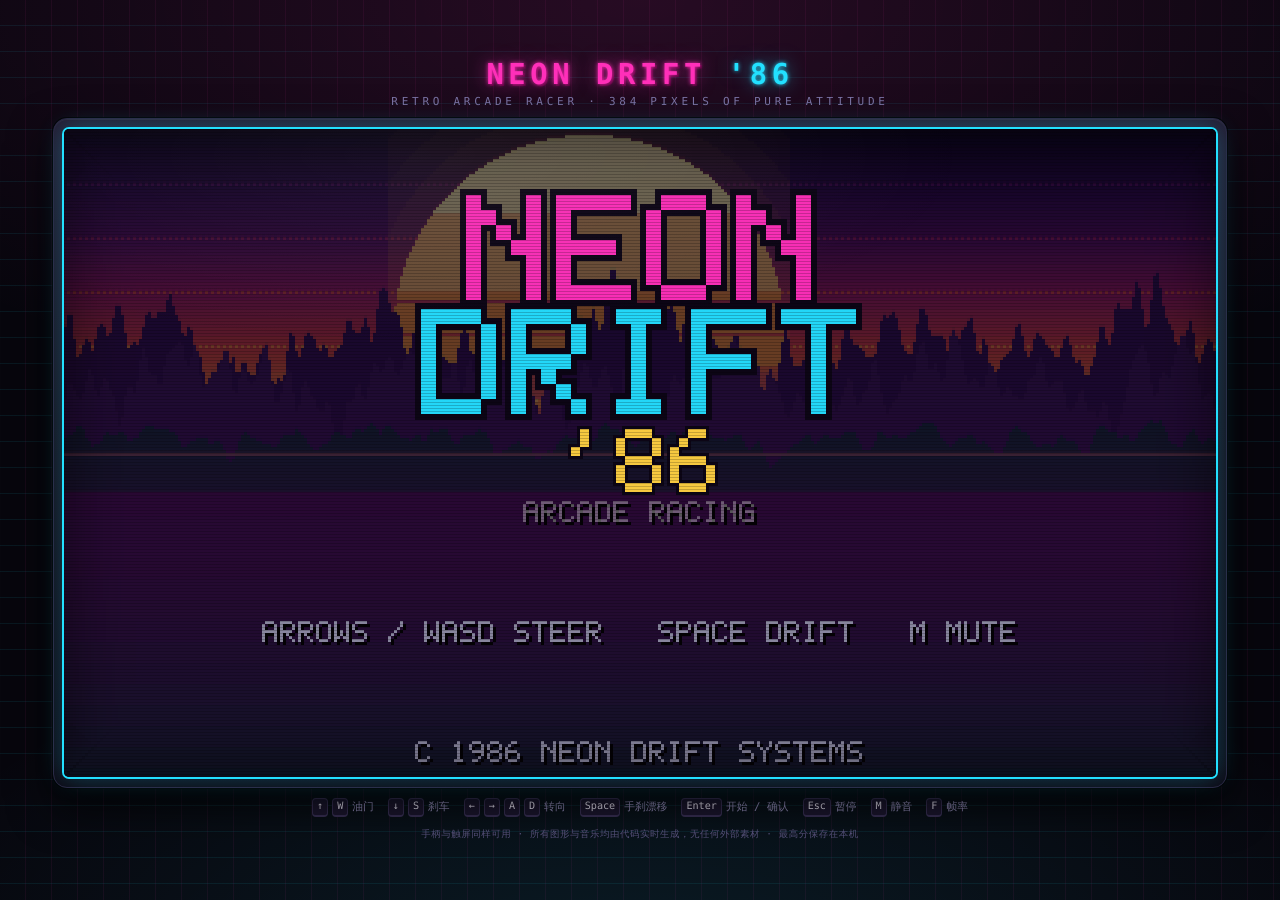
==== commit 4bc3288b: "ci: make the bundle reproducible, replace the naive ES5 grep Two bugs in the CI added with the initi" ====
--- a/neon-drift-86.html
+++ b/neon-drift-86.html
@@ -6,7 +6,7 @@
 <meta name="color-scheme" content="dark">
 <meta name="description" content="NEON DRIFT '86 — 纯 HTML5 复古街机赛车，零外部资源，可直接双击运行。">
 <title>NEON DRIFT '86 — 复古街机赛车</title>
-<!-- built 2026-10-17T14:59:07.203Z · single-file bundle · inlined: styles.css, src/core.js, src/road.js, src/sprites.js, src/audio.js, src/render.js, src/input.js, src/game.js -->
+<!-- single-file bundle · generated by tools/build.mjs · inlined in order: styles.css, src/core.js, src/road.js, src/sprites.js, src/audio.js, src/render.js, src/input.js, src/game.js -->
 <style>
 /* ==== styles.css (6.7 kB) ==== */
 /* ==========================================================================
